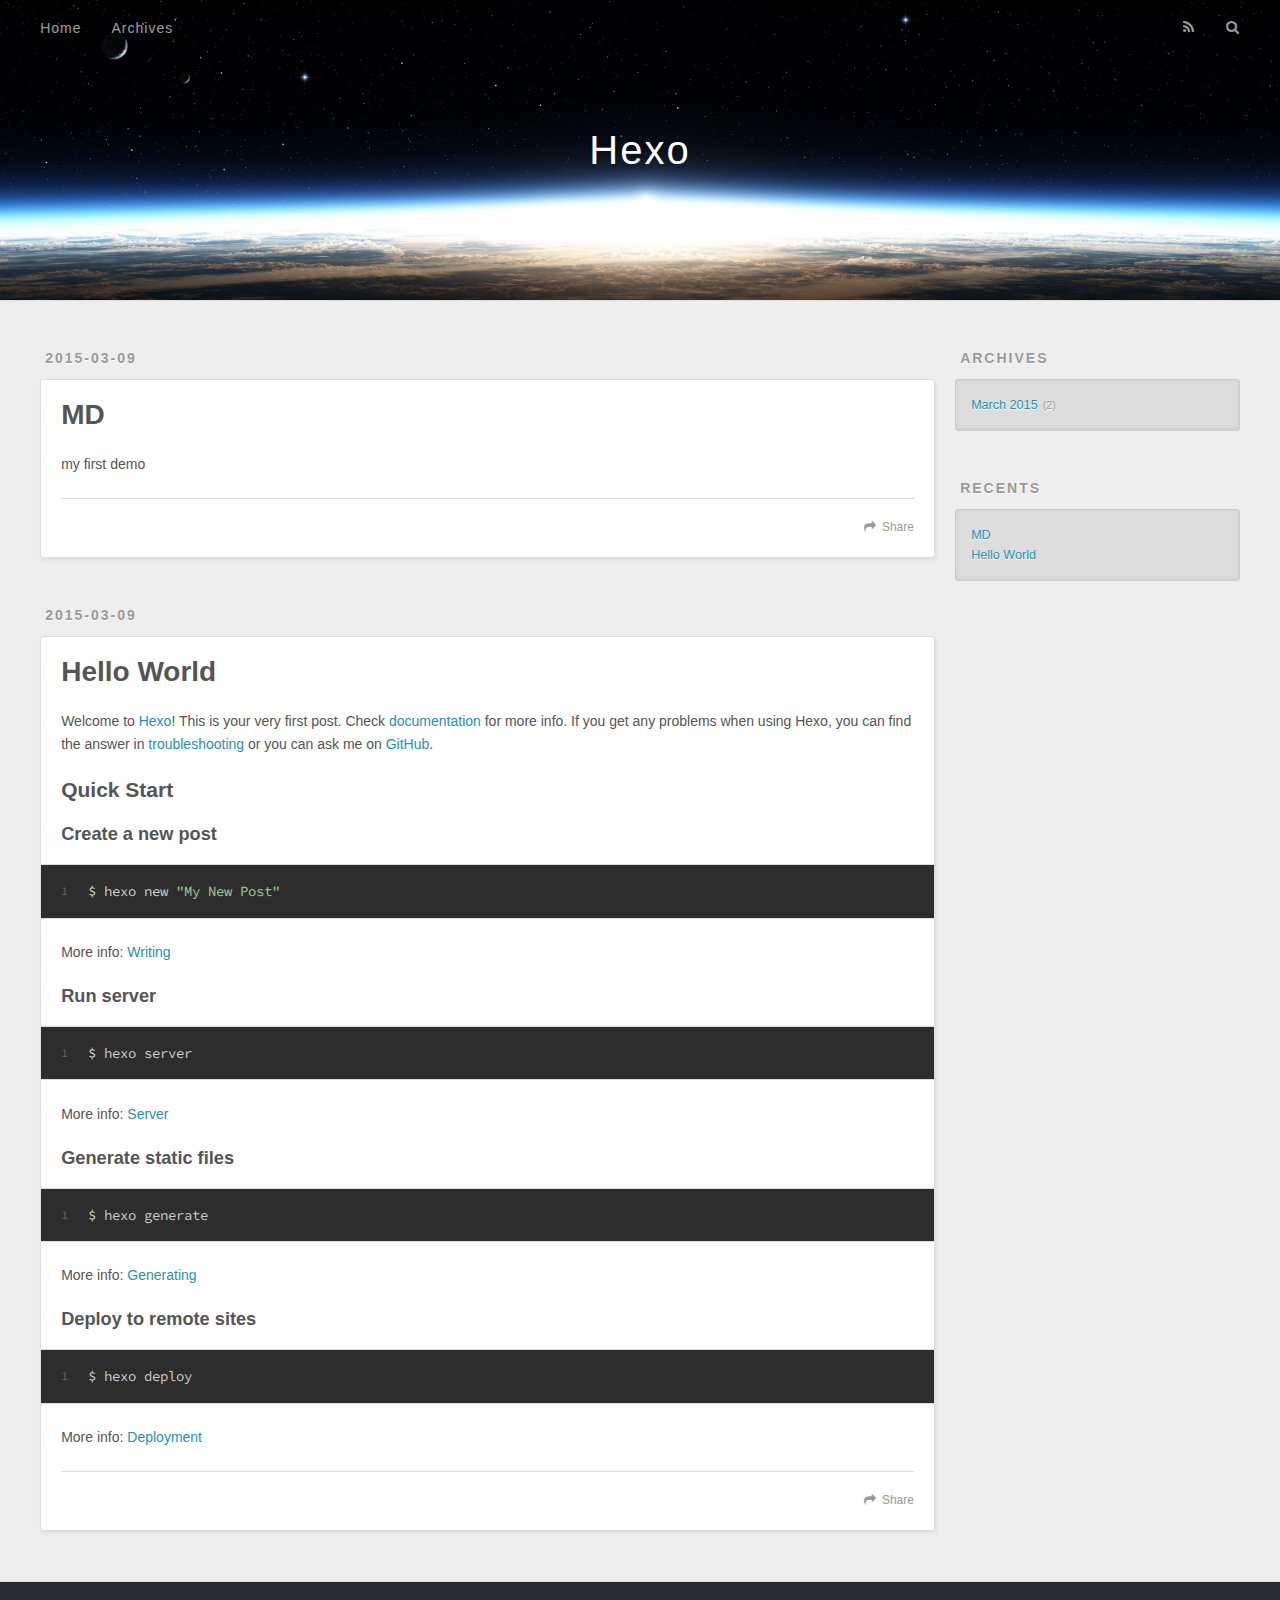
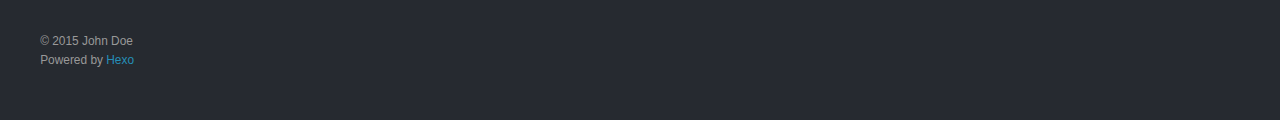
==== index.html @ 8302b71a "Site updated: 2015-03-09 16:18:29" ====
<!DOCTYPE html>
<html>
<head>
  <meta charset="utf-8">
  
  <title>Hexo</title>
  <meta name="viewport" content="width=device-width, initial-scale=1, maximum-scale=1">
  <meta name="description">
<meta property="og:type" content="website">
<meta property="og:title" content="Hexo">
<meta property="og:url" content="http://yoursite.com/index.html">
<meta property="og:site_name" content="Hexo">
<meta property="og:description">
<meta name="twitter:card" content="summary">
<meta name="twitter:title" content="Hexo">
<meta name="twitter:description">
  
    <link rel="alternative" href="/atom.xml" title="Hexo" type="application/atom+xml">
  
  
    <link rel="icon" href="/favicon.png">
  
  <link href="//fonts.googleapis.com/css?family=Source+Code+Pro" rel="stylesheet" type="text/css">
  <link rel="stylesheet" href="/css/style.css" type="text/css">
  

</head>
<body>
  <div id="container">
    <div id="wrap">
      <header id="header">
  <div id="banner"></div>
  <div id="header-outer" class="outer">
    <div id="header-title" class="inner">
      <h1 id="logo-wrap">
        <a href="/" id="logo">Hexo</a>
      </h1>
      
    </div>
    <div id="header-inner" class="inner">
      <nav id="main-nav">
        <a id="main-nav-toggle" class="nav-icon"></a>
        
          <a class="main-nav-link" href="/">Home</a>
        
          <a class="main-nav-link" href="/archives">Archives</a>
        
      </nav>
      <nav id="sub-nav">
        
          <a id="nav-rss-link" class="nav-icon" href="/atom.xml" title="RSS Feed"></a>
        
        <a id="nav-search-btn" class="nav-icon" title="Search"></a>
      </nav>
      <div id="search-form-wrap">
        <form action="//google.com/search" method="get" accept-charset="UTF-8" class="search-form"><input type="search" name="q" results="0" class="search-form-input" placeholder="Search"><button type="submit" class="search-form-submit">&#xF002;</button><input type="hidden" name="q" value="site:http://yoursite.com"></form>
      </div>
    </div>
  </div>
</header>
      <div class="outer">
        <section id="main">
  
    <article id="post-MD" class="article article-type-post" itemscope itemprop="blogPost">
  <div class="article-meta">
    <a href="/2015/03/09/MD/" class="article-date">
  <time datetime="2015-03-09T06:55:29.000Z" itemprop="datePublished">2015-03-09</time>
</a>
    
  </div>
  <div class="article-inner">
    
    
      <header class="article-header">
        
  
    <h1 itemprop="name">
      <a class="article-title" href="/2015/03/09/MD/">MD</a>
    </h1>
  

      </header>
    
    <div class="article-entry" itemprop="articleBody">
      
        <p>my first demo</p>

      
    </div>
    <footer class="article-footer">
      <a data-url="http://yoursite.com/2015/03/09/MD/" data-id="ci71lglmv0000zw0ucjzegnsq" class="article-share-link">Share</a>
      
      
    </footer>
  </div>
  
</article>


  
    <article id="post-hello-world" class="article article-type-post" itemscope itemprop="blogPost">
  <div class="article-meta">
    <a href="/2015/03/09/hello-world/" class="article-date">
  <time datetime="2015-03-09T06:51:52.000Z" itemprop="datePublished">2015-03-09</time>
</a>
    
  </div>
  <div class="article-inner">
    
    
      <header class="article-header">
        
  
    <h1 itemprop="name">
      <a class="article-title" href="/2015/03/09/hello-world/">Hello World</a>
    </h1>
  

      </header>
    
    <div class="article-entry" itemprop="articleBody">
      
        <p>Welcome to <a href="http://hexo.io/" target="_blank" rel="external">Hexo</a>! This is your very first post. Check <a href="http://hexo.io/docs/" target="_blank" rel="external">documentation</a> for more info. If you get any problems when using Hexo, you can find the answer in <a href="http://hexo.io/docs/troubleshooting.html" target="_blank" rel="external">troubleshooting</a> or you can ask me on <a href="https://github.com/hexojs/hexo/issues" target="_blank" rel="external">GitHub</a>.</p>
<h2 id="Quick_Start">Quick Start</h2><h3 id="Create_a_new_post">Create a new post</h3><figure class="highlight bash"><table><tr><td class="gutter"><pre><span class="line">1</span><br></pre></td><td class="code"><pre><span class="line">$ hexo new <span class="string">"My New Post"</span></span><br></pre></td></tr></table></figure>
<p>More info: <a href="http://hexo.io/docs/writing.html" target="_blank" rel="external">Writing</a></p>
<h3 id="Run_server">Run server</h3><figure class="highlight bash"><table><tr><td class="gutter"><pre><span class="line">1</span><br></pre></td><td class="code"><pre><span class="line">$ hexo server</span><br></pre></td></tr></table></figure>
<p>More info: <a href="http://hexo.io/docs/server.html" target="_blank" rel="external">Server</a></p>
<h3 id="Generate_static_files">Generate static files</h3><figure class="highlight bash"><table><tr><td class="gutter"><pre><span class="line">1</span><br></pre></td><td class="code"><pre><span class="line">$ hexo generate</span><br></pre></td></tr></table></figure>
<p>More info: <a href="http://hexo.io/docs/generating.html" target="_blank" rel="external">Generating</a></p>
<h3 id="Deploy_to_remote_sites">Deploy to remote sites</h3><figure class="highlight bash"><table><tr><td class="gutter"><pre><span class="line">1</span><br></pre></td><td class="code"><pre><span class="line">$ hexo deploy</span><br></pre></td></tr></table></figure>
<p>More info: <a href="http://hexo.io/docs/deployment.html" target="_blank" rel="external">Deployment</a></p>

      
    </div>
    <footer class="article-footer">
      <a data-url="http://yoursite.com/2015/03/09/hello-world/" data-id="ci71lgloo0001zw0u5msvu90h" class="article-share-link">Share</a>
      
      
    </footer>
  </div>
  
</article>


  
  
</section>
        
          <aside id="sidebar">
  
    
  
    
  
    
  
    
  <div class="widget-wrap">
    <h3 class="widget-title">Archives</h3>
    <div class="widget">
      <ul class="archive-list"><li class="archive-list-item"><a class="archive-list-link" href="/archives/2015/03/">March 2015</a><span class="archive-list-count">2</span></li></ul>
    </div>
  </div>

  
    
  <div class="widget-wrap">
    <h3 class="widget-title">Recents</h3>
    <div class="widget">
      <ul>
        
          <li>
            <a href="/2015/03/09/MD/">MD</a>
          </li>
        
          <li>
            <a href="/2015/03/09/hello-world/">Hello World</a>
          </li>
        
      </ul>
    </div>
  </div>

  
</aside>
        
      </div>
      <footer id="footer">
  
  <div class="outer">
    <div id="footer-info" class="inner">
      &copy; 2015 John Doe<br>
      Powered by <a href="http://hexo.io/" target="_blank">Hexo</a>
    </div>
  </div>
</footer>
    </div>
    <nav id="mobile-nav">
  
    <a href="/" class="mobile-nav-link">Home</a>
  
    <a href="/archives" class="mobile-nav-link">Archives</a>
  
</nav>
    

<script src="//ajax.googleapis.com/ajax/libs/jquery/2.0.3/jquery.min.js"></script>


  <link rel="stylesheet" href="/fancybox/jquery.fancybox.css" type="text/css">
  <script src="/fancybox/jquery.fancybox.pack.js" type="text/javascript"></script>


<script src="/js/script.js" type="text/javascript"></script>

  </div>
</body>
</html>
---- css/style.css ----
body {
  width: 100%;
}
body:before,
body:after {
  content: "";
  display: table;
}
body:after {
  clear: both;
}
html,
body,
div,
span,
applet,
object,
iframe,
h1,
h2,
h3,
h4,
h5,
h6,
p,
blockquote,
pre,
a,
abbr,
acronym,
address,
big,
cite,
code,
del,
dfn,
em,
img,
ins,
kbd,
q,
s,
samp,
small,
strike,
strong,
sub,
sup,
tt,
var,
dl,
dt,
dd,
ol,
ul,
li,
fieldset,
form,
label,
legend,
table,
caption,
tbody,
tfoot,
thead,
tr,
th,
td {
  margin: 0;
  padding: 0;
  border: 0;
  outline: 0;
  font-weight: inherit;
  font-style: inherit;
  font-family: inherit;
  font-size: 100%;
  vertical-align: baseline;
}
body {
  line-height: 1;
  color: #000;
  background: #fff;
}
ol,
ul {
  list-style: none;
}
table {
  border-collapse: separate;
  border-spacing: 0;
  vertical-align: middle;
}
caption,
th,
td {
  text-align: left;
  font-weight: normal;
  vertical-align: middle;
}
a img {
  border: none;
}
input,
button {
  margin: 0;
  padding: 0;
}
input::-moz-focus-inner,
button::-moz-focus-inner {
  border: 0;
  padding: 0;
}
@font-face {
  font-family: FontAwesome;
  font-style: normal;
  font-weight: normal;
  src: url("fonts/fontawesome-webfont.eot?v=#4.0.3");
  src: url("fonts/fontawesome-webfont.eot?#iefix&v=#4.0.3") format("embedded-opentype"), url("fonts/fontawesome-webfont.woff?v=#4.0.3") format("woff"), url("fonts/fontawesome-webfont.ttf?v=#4.0.3") format("truetype"), url("fonts/fontawesome-webfont.svg#fontawesomeregular?v=#4.0.3") format("svg");
}
html,
body,
#container {
  height: 100%;
}
body {
  background: #eee;
  font: 14px "Helvetica Neue", Helvetica, Arial, sans-serif;
  -webkit-text-size-adjust: 100%;
}
.outer {
  max-width: 1220px;
  margin: 0 auto;
  padding: 0 20px;
}
.outer:before,
.outer:after {
  content: "";
  display: table;
}
.outer:after {
  clear: both;
}
.inner {
  display: inline;
  float: left;
  width: 98.3333333333333%;
  margin: 0 0.8333333333333%;
}
.left,
.alignleft {
  float: left;
}
.right,
.alignright {
  float: right;
}
.clear {
  clear: both;
}
#container {
  position: relative;
}
.mobile-nav-on {
  overflow: hidden;
}
#wrap {
  height: 100%;
  width: 100%;
  position: absolute;
  top: 0;
  left: 0;
  -webkit-transition: 0.2s ease-out;
  -moz-transition: 0.2s ease-out;
  -ms-transition: 0.2s ease-out;
  transition: 0.2s ease-out;
  z-index: 1;
  background: #eee;
}
.mobile-nav-on #wrap {
  left: 280px;
}
@media screen and (min-width: 768px) {
  #main {
    display: inline;
    float: left;
    width: 73.3333333333333%;
    margin: 0 0.8333333333333%;
  }
}
.article-date,
.article-category-link,
.archive-year,
.widget-title {
  text-decoration: none;
  text-transform: uppercase;
  letter-spacing: 2px;
  color: #999;
  margin-bottom: 1em;
  margin-left: 5px;
  line-height: 1em;
  text-shadow: 0 1px #fff;
  font-weight: bold;
}
.article-inner,
.archive-article-inner {
  background: #fff;
  -webkit-box-shadow: 1px 2px 3px #ddd;
  box-shadow: 1px 2px 3px #ddd;
  border: 1px solid #ddd;
  -webkit-border-radius: 3px;
  border-radius: 3px;
}
.article-entry h1,
.widget h1 {
  font-size: 2em;
}
.article-entry h2,
.widget h2 {
  font-size: 1.5em;
}
.article-entry h3,
.widget h3 {
  font-size: 1.3em;
}
.article-entry h4,
.widget h4 {
  font-size: 1.2em;
}
.article-entry h5,
.widget h5 {
  font-size: 1em;
}
.article-entry h6,
.widget h6 {
  font-size: 1em;
  color: #999;
}
.article-entry hr,
.widget hr {
  border: 1px dashed #ddd;
}
.article-entry strong,
.widget strong {
  font-weight: bold;
}
.article-entry em,
.widget em,
.article-entry cite,
.widget cite {
  font-style: italic;
}
.article-entry sup,
.widget sup,
.article-entry sub,
.widget sub {
  font-size: 0.75em;
  line-height: 0;
  position: relative;
  vertical-align: baseline;
}
.article-entry sup,
.widget sup {
  top: -0.5em;
}
.article-entry sub,
.widget sub {
  bottom: -0.2em;
}
.article-entry small,
.widget small {
  font-size: 0.85em;
}
.article-entry acronym,
.widget acronym,
.article-entry abbr,
.widget abbr {
  border-bottom: 1px dotted;
}
.article-entry ul,
.widget ul,
.article-entry ol,
.widget ol,
.article-entry dl,
.widget dl {
  margin: 0 20px;
  line-height: 1.6em;
}
.article-entry ul ul,
.widget ul ul,
.article-entry ol ul,
.widget ol ul,
.article-entry ul ol,
.widget ul ol,
.article-entry ol ol,
.widget ol ol {
  margin-top: 0;
  margin-bottom: 0;
}
.article-entry ul,
.widget ul {
  list-style: disc;
}
.article-entry ol,
.widget ol {
  list-style: decimal;
}
.article-entry dt,
.widget dt {
  font-weight: bold;
}
#header {
  height: 300px;
  position: relative;
  border-bottom: 1px solid #ddd;
}
#header:before,
#header:after {
  content: "";
  position: absolute;
  left: 0;
  right: 0;
  height: 40px;
}
#header:before {
  top: 0;
  background: -webkit-linear-gradient(rgba(0,0,0,0.2), transparent);
  background: -moz-linear-gradient(rgba(0,0,0,0.2), transparent);
  background: -ms-linear-gradient(rgba(0,0,0,0.2), transparent);
  background: linear-gradient(rgba(0,0,0,0.2), transparent);
}
#header:after {
  bottom: 0;
  background: -webkit-linear-gradient(transparent, rgba(0,0,0,0.2));
  background: -moz-linear-gradient(transparent, rgba(0,0,0,0.2));
  background: -ms-linear-gradient(transparent, rgba(0,0,0,0.2));
  background: linear-gradient(transparent, rgba(0,0,0,0.2));
}
#header-outer {
  height: 100%;
  position: relative;
}
#header-inner {
  position: relative;
  overflow: hidden;
}
#banner {
  position: absolute;
  top: 0;
  left: 0;
  width: 100%;
  height: 100%;
  background: url("images/banner.jpg") center #000;
  -webkit-background-size: cover;
  -moz-background-size: cover;
  background-size: cover;
  z-index: -1;
}
#header-title {
  text-align: center;
  height: 40px;
  position: absolute;
  top: 50%;
  left: 0;
  margin-top: -20px;
}
#logo,
#subtitle {
  text-decoration: none;
  color: #fff;
  font-weight: 300;
  text-shadow: 0 1px 4px rgba(0,0,0,0.3);
}
#logo {
  font-size: 40px;
  line-height: 40px;
  letter-spacing: 2px;
}
#subtitle {
  font-size: 16px;
  line-height: 16px;
  letter-spacing: 1px;
}
#subtitle-wrap {
  margin-top: 16px;
}
#main-nav {
  float: left;
  margin-left: -15px;
}
.nav-icon,
.main-nav-link {
  float: left;
  color: #fff;
  opacity: 0.6;
  text-decoration: none;
  text-shadow: 0 1px rgba(0,0,0,0.2);
  -webkit-transition: opacity 0.2s;
  -moz-transition: opacity 0.2s;
  -ms-transition: opacity 0.2s;
  transition: opacity 0.2s;
  display: block;
  padding: 20px 15px;
}
.nav-icon:hover,
.main-nav-link:hover {
  opacity: 1;
}
.nav-icon {
  font-family: FontAwesome;
  text-align: center;
  font-size: 14px;
  width: 14px;
  height: 14px;
  padding: 20px 15px;
  position: relative;
  cursor: pointer;
}
.main-nav-link {
  font-weight: 300;
  letter-spacing: 1px;
}
@media screen and (max-width: 479px) {
  .main-nav-link {
    display: none;
  }
}
#main-nav-toggle {
  display: none;
}
#main-nav-toggle:before {
  content: "\f0c9";
}
@media screen and (max-width: 479px) {
  #main-nav-toggle {
    display: block;
  }
}
#sub-nav {
  float: right;
  margin-right: -15px;
}
#nav-rss-link:before {
  content: "\f09e";
}
#nav-search-btn:before {
  content: "\f002";
}
#search-form-wrap {
  position: absolute;
  top: 15px;
  width: 150px;
  height: 30px;
  right: -150px;
  opacity: 0;
  -webkit-transition: 0.2s ease-out;
  -moz-transition: 0.2s ease-out;
  -ms-transition: 0.2s ease-out;
  transition: 0.2s ease-out;
}
#search-form-wrap.on {
  opacity: 1;
  right: 0;
}
@media screen and (max-width: 479px) {
  #search-form-wrap {
    width: 100%;
    right: -100%;
  }
}
.search-form {
  position: absolute;
  top: 0;
  left: 0;
  right: 0;
  background: #fff;
  padding: 5px 15px;
  -webkit-border-radius: 15px;
  border-radius: 15px;
  -webkit-box-shadow: 0 0 10px rgba(0,0,0,0.3);
  box-shadow: 0 0 10px rgba(0,0,0,0.3);
}
.search-form-input {
  border: none;
  background: none;
  color: #555;
  width: 100%;
  font: 13px "Helvetica Neue", Helvetica, Arial, sans-serif;
  outline: none;
}
.search-form-input::-webkit-search-results-decoration,
.search-form-input::-webkit-search-cancel-button {
  -webkit-appearance: none;
}
.search-form-submit {
  position: absolute;
  top: 50%;
  right: 10px;
  margin-top: -7px;
  font: 13px FontAwesome;
  border: none;
  background: none;
  color: #bbb;
  cursor: pointer;
}
.search-form-submit:hover,
.search-form-submit:focus {
  color: #777;
}
.article {
  margin: 50px 0;
}
.article-inner {
  overflow: hidden;
}
.article-meta:before,
.article-meta:after {
  content: "";
  display: table;
}
.article-meta:after {
  clear: both;
}
.article-date {
  float: left;
}
.article-category {
  float: left;
  line-height: 1em;
  color: #ccc;
  text-shadow: 0 1px #fff;
  margin-left: 8px;
}
.article-category:before {
  content: "\2022";
}
.article-category-link {
  margin: 0 12px 1em;
}
.article-header {
  padding: 20px 20px 0;
}
.article-title {
  text-decoration: none;
  font-size: 2em;
  font-weight: bold;
  color: #555;
  line-height: 1.1em;
  -webkit-transition: color 0.2s;
  -moz-transition: color 0.2s;
  -ms-transition: color 0.2s;
  transition: color 0.2s;
}
a.article-title:hover {
  color: #258fb8;
}
.article-entry {
  color: #555;
  padding: 0 20px;
}
.article-entry:before,
.article-entry:after {
  content: "";
  display: table;
}
.article-entry:after {
  clear: both;
}
.article-entry p,
.article-entry table {
  line-height: 1.6em;
  margin: 1.6em 0;
}
.article-entry h1,
.article-entry h2,
.article-entry h3,
.article-entry h4,
.article-entry h5,
.article-entry h6 {
  font-weight: bold;
}
.article-entry h1,
.article-entry h2,
.article-entry h3,
.article-entry h4,
.article-entry h5,
.article-entry h6 {
  line-height: 1.1em;
  margin: 1.1em 0;
}
.article-entry a {
  color: #258fb8;
  text-decoration: none;
}
.article-entry a:hover {
  text-decoration: underline;
}
.article-entry ul,
.article-entry ol,
.article-entry dl {
  margin-top: 1.6em;
  margin-bottom: 1.6em;
}
.article-entry img,
.article-entry video {
  max-width: 100%;
  height: auto;
  display: block;
  margin: auto;
}
.article-entry iframe {
  border: none;
}
.article-entry table {
  width: 100%;
  border-collapse: collapse;
  border-spacing: 0;
}
.article-entry th {
  font-weight: bold;
  border-bottom: 3px solid #ddd;
  padding-bottom: 0.5em;
}
.article-entry td {
  border-bottom: 1px solid #ddd;
  padding: 10px 0;
}
.article-entry blockquote {
  font-family: Georgia, "Times New Roman", serif;
  font-size: 1.4em;
  margin: 1.6em 20px;
  text-align: center;
}
.article-entry blockquote footer {
  font-size: 14px;
  margin: 1.6em 0;
  font-family: "Helvetica Neue", Helvetica, Arial, sans-serif;
}
.article-entry blockquote footer cite:before {
  content: "—";
  padding: 0 0.5em;
}
.article-entry .pullquote {
  text-align: left;
  width: 45%;
  margin: 0;
}
.article-entry .pullquote.left {
  margin-left: 0.5em;
  margin-right: 1em;
}
.article-entry .pullquote.right {
  margin-right: 0.5em;
  margin-left: 1em;
}
.article-entry .caption {
  color: #999;
  display: block;
  font-size: 0.9em;
  margin-top: 0.5em;
  position: relative;
  text-align: center;
}
.article-entry .video-container {
  position: relative;
  padding-top: 56.25%;
  height: 0;
  overflow: hidden;
}
.article-entry .video-container iframe,
.article-entry .video-container object,
.article-entry .video-container embed {
  position: absolute;
  top: 0;
  left: 0;
  width: 100%;
  height: 100%;
  margin-top: 0;
}
.article-more-link a {
  display: inline-block;
  line-height: 1em;
  padding: 6px 15px;
  -webkit-border-radius: 15px;
  border-radius: 15px;
  background: #eee;
  color: #999;
  text-shadow: 0 1px #fff;
  text-decoration: none;
}
.article-more-link a:hover {
  background: #258fb8;
  color: #fff;
  text-decoration: none;
  text-shadow: 0 1px #1e7293;
}
.article-footer {
  font-size: 0.85em;
  line-height: 1.6em;
  border-top: 1px solid #ddd;
  padding-top: 1.6em;
  margin: 0 20px 20px;
}
.article-footer:before,
.article-footer:after {
  content: "";
  display: table;
}
.article-footer:after {
  clear: both;
}
.article-footer a {
  color: #999;
  text-decoration: none;
}
.article-footer a:hover {
  color: #555;
}
.article-tag-list-item {
  float: left;
  margin-right: 10px;
}
.article-tag-list-link:before {
  content: "#";
}
.article-comment-link {
  float: right;
}
.article-comment-link:before {
  content: "\f075";
  font-family: FontAwesome;
  padding-right: 8px;
}
.article-share-link {
  cursor: pointer;
  float: right;
  margin-left: 20px;
}
.article-share-link:before {
  content: "\f064";
  font-family: FontAwesome;
  padding-right: 6px;
}
#article-nav {
  position: relative;
}
#article-nav:before,
#article-nav:after {
  content: "";
  display: table;
}
#article-nav:after {
  clear: both;
}
@media screen and (min-width: 768px) {
  #article-nav {
    margin: 50px 0;
  }
  #article-nav:before {
    width: 8px;
    height: 8px;
    position: absolute;
    top: 50%;
    left: 50%;
    margin-top: -4px;
    margin-left: -4px;
    content: "";
    -webkit-border-radius: 50%;
    border-radius: 50%;
    background: #ddd;
    -webkit-box-shadow: 0 1px 2px #fff;
    box-shadow: 0 1px 2px #fff;
  }
}
.article-nav-link-wrap {
  text-decoration: none;
  text-shadow: 0 1px #fff;
  color: #999;
  -webkit-box-sizing: border-box;
  -moz-box-sizing: border-box;
  box-sizing: border-box;
  margin-top: 50px;
  text-align: center;
  display: block;
}
.article-nav-link-wrap:hover {
  color: #555;
}
@media screen and (min-width: 768px) {
  .article-nav-link-wrap {
    width: 50%;
    margin-top: 0;
  }
}
@media screen and (min-width: 768px) {
  #article-nav-newer {
    float: left;
    text-align: right;
    padding-right: 20px;
  }
}
@media screen and (min-width: 768px) {
  #article-nav-older {
    float: right;
    text-align: left;
    padding-left: 20px;
  }
}
.article-nav-caption {
  text-transform: uppercase;
  letter-spacing: 2px;
  color: #ddd;
  line-height: 1em;
  font-weight: bold;
}
#article-nav-newer .article-nav-caption {
  margin-right: -2px;
}
.article-nav-title {
  font-size: 0.85em;
  line-height: 1.6em;
  margin-top: 0.5em;
}
.article-share-box {
  position: absolute;
  display: none;
  background: #fff;
  -webkit-box-shadow: 1px 2px 10px rgba(0,0,0,0.2);
  box-shadow: 1px 2px 10px rgba(0,0,0,0.2);
  -webkit-border-radius: 3px;
  border-radius: 3px;
  margin-left: -145px;
  overflow: hidden;
  z-index: 1;
}
.article-share-box.on {
  display: block;
}
.article-share-input {
  width: 100%;
  background: none;
  -webkit-box-sizing: border-box;
  -moz-box-sizing: border-box;
  box-sizing: border-box;
  font: 14px "Helvetica Neue", Helvetica, Arial, sans-serif;
  padding: 0 15px;
  color: #555;
  outline: none;
  border: 1px solid #ddd;
  -webkit-border-radius: 3px 3px 0 0;
  border-radius: 3px 3px 0 0;
  height: 36px;
  line-height: 36px;
}
.article-share-links {
  background: #eee;
}
.article-share-links:before,
.article-share-links:after {
  content: "";
  display: table;
}
.article-share-links:after {
  clear: both;
}
.article-share-twitter,
.article-share-facebook,
.article-share-pinterest,
.article-share-google {
  width: 50px;
  height: 36px;
  display: block;
  float: left;
  position: relative;
  color: #999;
  text-shadow: 0 1px #fff;
}
.article-share-twitter:before,
.article-share-facebook:before,
.article-share-pinterest:before,
.article-share-google:before {
  font-size: 20px;
  font-family: FontAwesome;
  width: 20px;
  height: 20px;
  position: absolute;
  top: 50%;
  left: 50%;
  margin-top: -10px;
  margin-left: -10px;
  text-align: center;
}
.article-share-twitter:hover,
.article-share-facebook:hover,
.article-share-pinterest:hover,
.article-share-google:hover {
  color: #fff;
}
.article-share-twitter:before {
  content: "\f099";
}
.article-share-twitter:hover {
  background: #00aced;
  text-shadow: 0 1px #008abe;
}
.article-share-facebook:before {
  content: "\f09a";
}
.article-share-facebook:hover {
  background: #3b5998;
  text-shadow: 0 1px #2f477a;
}
.article-share-pinterest:before {
  content: "\f0d2";
}
.article-share-pinterest:hover {
  background: #cb2027;
  text-shadow: 0 1px #a21a1f;
}
.article-share-google:before {
  content: "\f0d5";
}
.article-share-google:hover {
  background: #dd4b39;
  text-shadow: 0 1px #be3221;
}
.article-gallery {
  background: #000;
  position: relative;
}
.article-gallery-photos {
  position: relative;
  overflow: hidden;
}
.article-gallery-img {
  display: none;
  max-width: 100%;
}
.article-gallery-img:first-child {
  display: block;
}
.article-gallery-img.loaded {
  position: absolute;
  display: block;
}
.article-gallery-img img {
  display: block;
  max-width: 100%;
  margin: 0 auto;
}
#comments {
  background: #fff;
  -webkit-box-shadow: 1px 2px 3px #ddd;
  box-shadow: 1px 2px 3px #ddd;
  padding: 20px;
  border: 1px solid #ddd;
  -webkit-border-radius: 3px;
  border-radius: 3px;
  margin: 50px 0;
}
#comments a {
  color: #258fb8;
}
.archives-wrap {
  margin: 50px 0;
}
.archives:before,
.archives:after {
  content: "";
  display: table;
}
.archives:after {
  clear: both;
}
.archive-year-wrap {
  margin-bottom: 1em;
}
.archives {
  -webkit-column-gap: 10px;
  -moz-column-gap: 10px;
  column-gap: 10px;
}
@media screen and (min-width: 480px) and (max-width: 767px) {
  .archives {
    -webkit-column-count: 2;
    -moz-column-count: 2;
    column-count: 2;
  }
}
@media screen and (min-width: 768px) {
  .archives {
    -webkit-column-count: 3;
    -moz-column-count: 3;
    column-count: 3;
  }
}
.archive-article {
  -webkit-column-break-inside: avoid;
  page-break-inside: avoid;
  overflow: hidden;
  break-inside: avoid-column;
}
.archive-article-inner {
  padding: 10px;
  margin-bottom: 15px;
}
.archive-article-title {
  text-decoration: none;
  font-weight: bold;
  color: #555;
  -webkit-transition: color 0.2s;
  -moz-transition: color 0.2s;
  -ms-transition: color 0.2s;
  transition: color 0.2s;
  line-height: 1.6em;
}
.archive-article-title:hover {
  color: #258fb8;
}
.archive-article-footer {
  margin-top: 1em;
}
.archive-article-date {
  color: #999;
  text-decoration: none;
  font-size: 0.85em;
  line-height: 1em;
  margin-bottom: 0.5em;
  display: block;
}
#page-nav {
  margin: 50px auto;
  background: #fff;
  -webkit-box-shadow: 1px 2px 3px #ddd;
  box-shadow: 1px 2px 3px #ddd;
  border: 1px solid #ddd;
  -webkit-border-radius: 3px;
  border-radius: 3px;
  text-align: center;
  color: #999;
  overflow: hidden;
}
#page-nav:before,
#page-nav:after {
  content: "";
  display: table;
}
#page-nav:after {
  clear: both;
}
#page-nav a,
#page-nav span {
  padding: 10px 20px;
  line-height: 1;
  height: 2ex;
}
#page-nav a {
  color: #999;
  text-decoration: none;
}
#page-nav a:hover {
  background: #999;
  color: #fff;
}
#page-nav .prev {
  float: left;
}
#page-nav .next {
  float: right;
}
#page-nav .page-number {
  display: inline-block;
}
@media screen and (max-width: 479px) {
  #page-nav .page-number {
    display: none;
  }
}
#page-nav .current {
  color: #555;
  font-weight: bold;
}
#page-nav .space {
  color: #ddd;
}
#footer {
  background: #262a30;
  padding: 50px 0;
  border-top: 1px solid #ddd;
  color: #999;
}
#footer a {
  color: #258fb8;
  text-decoration: none;
}
#footer a:hover {
  text-decoration: underline;
}
#footer-info {
  line-height: 1.6em;
  font-size: 0.85em;
}
.article-entry pre,
.article-entry .highlight {
  background: #2d2d2d;
  margin: 0 -20px;
  padding: 15px 20px;
  border-style: solid;
  border-color: #ddd;
  border-width: 1px 0;
  overflow: auto;
  color: #ccc;
  line-height: 22.400000000000002px;
}
.article-entry .highlight .gutter pre,
.article-entry .gist .gist-file .gist-data .line-numbers {
  color: #666;
  font-size: 0.85em;
}
.article-entry pre,
.article-entry code {
  font-family: "Source Code Pro", Consolas, Monaco, Menlo, Consolas, monospace;
}
.article-entry code {
  background: #eee;
  text-shadow: 0 1px #fff;
  padding: 0 0.3em;
}
.article-entry pre code {
  background: none;
  text-shadow: none;
  padding: 0;
}
.article-entry .highlight pre {
  border: none;
  margin: 0;
  padding: 0;
}
.article-entry .highlight table {
  margin: 0;
  width: auto;
}
.article-entry .highlight td {
  border: none;
  padding: 0;
}
.article-entry .highlight figcaption {
  font-size: 0.85em;
  color: #999;
  line-height: 1em;
  margin-bottom: 1em;
}
.article-entry .highlight figcaption:before,
.article-entry .highlight figcaption:after {
  content: "";
  display: table;
}
.article-entry .highlight figcaption:after {
  clear: both;
}
.article-entry .highlight figcaption a {
  float: right;
}
.article-entry .highlight .gutter pre {
  text-align: right;
  padding-right: 20px;
}
.article-entry .highlight .line {
  height: 22.400000000000002px;
}
.article-entry .gist {
  margin: 0 -20px;
  border-style: solid;
  border-color: #ddd;
  border-width: 1px 0;
  background: #2d2d2d;
  padding: 15px 20px 15px 0;
}
.article-entry .gist .gist-file {
  border: none;
  font-family: "Source Code Pro", Consolas, Monaco, Menlo, Consolas, monospace;
  margin: 0;
}
.article-entry .gist .gist-file .gist-data {
  background: none;
  border: none;
}
.article-entry .gist .gist-file .gist-data .line-numbers {
  background: none;
  border: none;
  padding: 0 20px 0 0;
}
.article-entry .gist .gist-file .gist-data .line-data {
  padding: 0 !important;
}
.article-entry .gist .gist-file .highlight {
  margin: 0;
  padding: 0;
  border: none;
}
.article-entry .gist .gist-file .gist-meta {
  background: #2d2d2d;
  color: #999;
  font: 0.85em "Helvetica Neue", Helvetica, Arial, sans-serif;
  text-shadow: 0 0;
  padding: 0;
  margin-top: 1em;
  margin-left: 20px;
}
.article-entry .gist .gist-file .gist-meta a {
  color: #258fb8;
  font-weight: normal;
}
.article-entry .gist .gist-file .gist-meta a:hover {
  text-decoration: underline;
}
pre .comment,
pre .title {
  color: #999;
}
pre .variable,
pre .attribute,
pre .tag,
pre .regexp,
pre .ruby .constant,
pre .xml .tag .title,
pre .xml .pi,
pre .xml .doctype,
pre .html .doctype,
pre .css .id,
pre .css .class,
pre .css .pseudo {
  color: #f2777a;
}
pre .number,
pre .preprocessor,
pre .built_in,
pre .literal,
pre .params,
pre .constant {
  color: #f99157;
}
pre .class,
pre .ruby .class .title,
pre .css .rules .attribute {
  color: #9c9;
}
pre .string,
pre .value,
pre .inheritance,
pre .header,
pre .ruby .symbol,
pre .xml .cdata {
  color: #9c9;
}
pre .css .hexcolor {
  color: #6cc;
}
pre .function,
pre .python .decorator,
pre .python .title,
pre .ruby .function .title,
pre .ruby .title .keyword,
pre .perl .sub,
pre .javascript .title,
pre .coffeescript .title {
  color: #69c;
}
pre .keyword,
pre .javascript .function {
  color: #c9c;
}
@media screen and (max-width: 479px) {
  #mobile-nav {
    position: absolute;
    top: 0;
    left: 0;
    width: 280px;
    height: 100%;
    background: #191919;
    border-right: 1px solid #fff;
  }
}
@media screen and (max-width: 479px) {
  .mobile-nav-link {
    display: block;
    color: #999;
    text-decoration: none;
    padding: 15px 20px;
    font-weight: bold;
  }
  .mobile-nav-link:hover {
    color: #fff;
  }
}
@media screen and (min-width: 768px) {
  #sidebar {
    display: inline;
    float: left;
    width: 23.3333333333333%;
    margin: 0 0.8333333333333%;
  }
}
.widget-wrap {
  margin: 50px 0;
}
.widget {
  color: #777;
  text-shadow: 0 1px #fff;
  background: #ddd;
  -webkit-box-shadow: 0 -1px 4px #ccc inset;
  box-shadow: 0 -1px 4px #ccc inset;
  border: 1px solid #ccc;
  padding: 15px;
  -webkit-border-radius: 3px;
  border-radius: 3px;
}
.widget a {
  color: #258fb8;
  text-decoration: none;
}
.widget a:hover {
  text-decoration: underline;
}
.widget ul ul,
.widget ol ul,
.widget dl ul,
.widget ul ol,
.widget ol ol,
.widget dl ol,
.widget ul dl,
.widget ol dl,
.widget dl dl {
  margin-left: 15px;
  list-style: disc;
}
.widget {
  line-height: 1.6em;
  word-wrap: break-word;
  font-size: 0.9em;
}
.widget ul,
.widget ol {
  list-style: none;
  margin: 0;
}
.widget ul ul,
.widget ol ul,
.widget ul ol,
.widget ol ol {
  margin: 0 20px;
}
.widget ul ul,
.widget ol ul {
  list-style: disc;
}
.widget ul ol,
.widget ol ol {
  list-style: decimal;
}
.category-list-count,
.tag-list-count,
.archive-list-count {
  padding-left: 5px;
  color: #999;
  font-size: 0.85em;
}
.category-list-count:before,
.tag-list-count:before,
.archive-list-count:before {
  content: "(";
}
.category-list-count:after,
.tag-list-count:after,
.archive-list-count:after {
  content: ")";
}
.tagcloud a {
  margin-right: 5px;
}
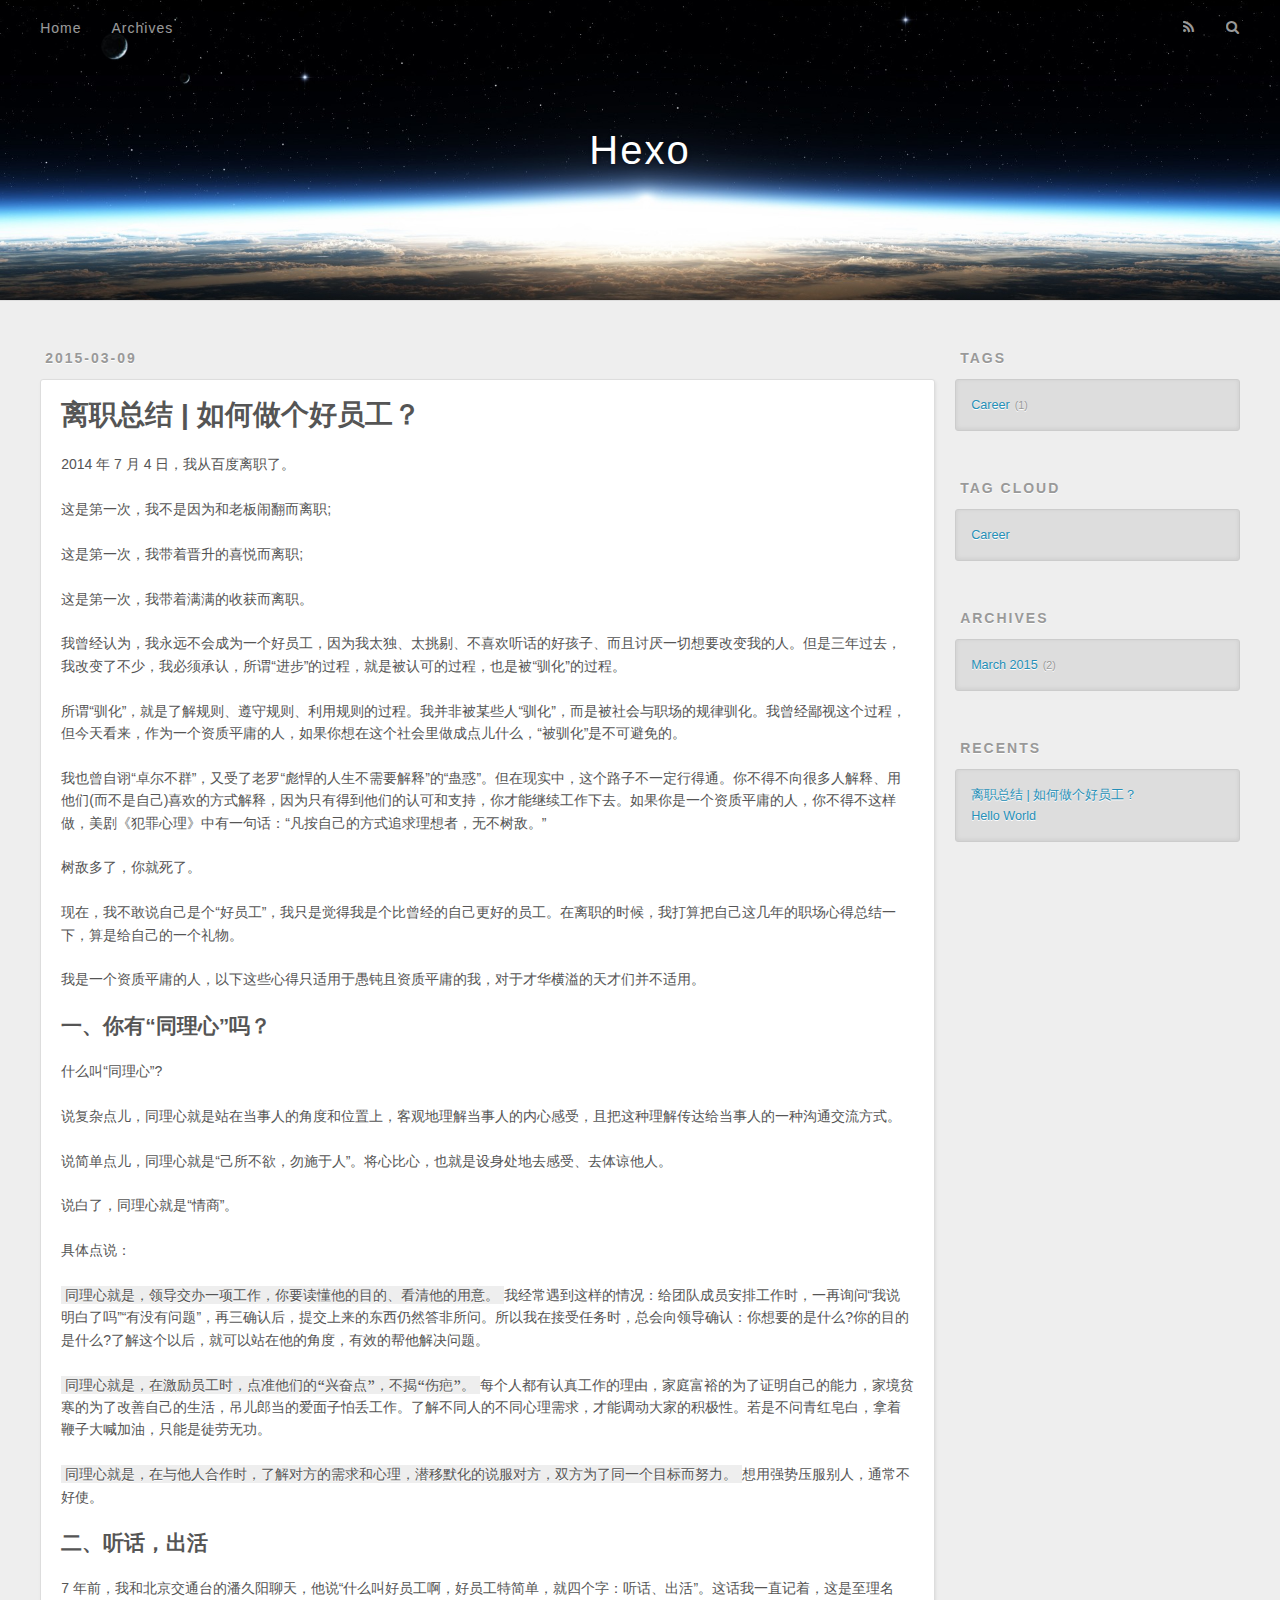
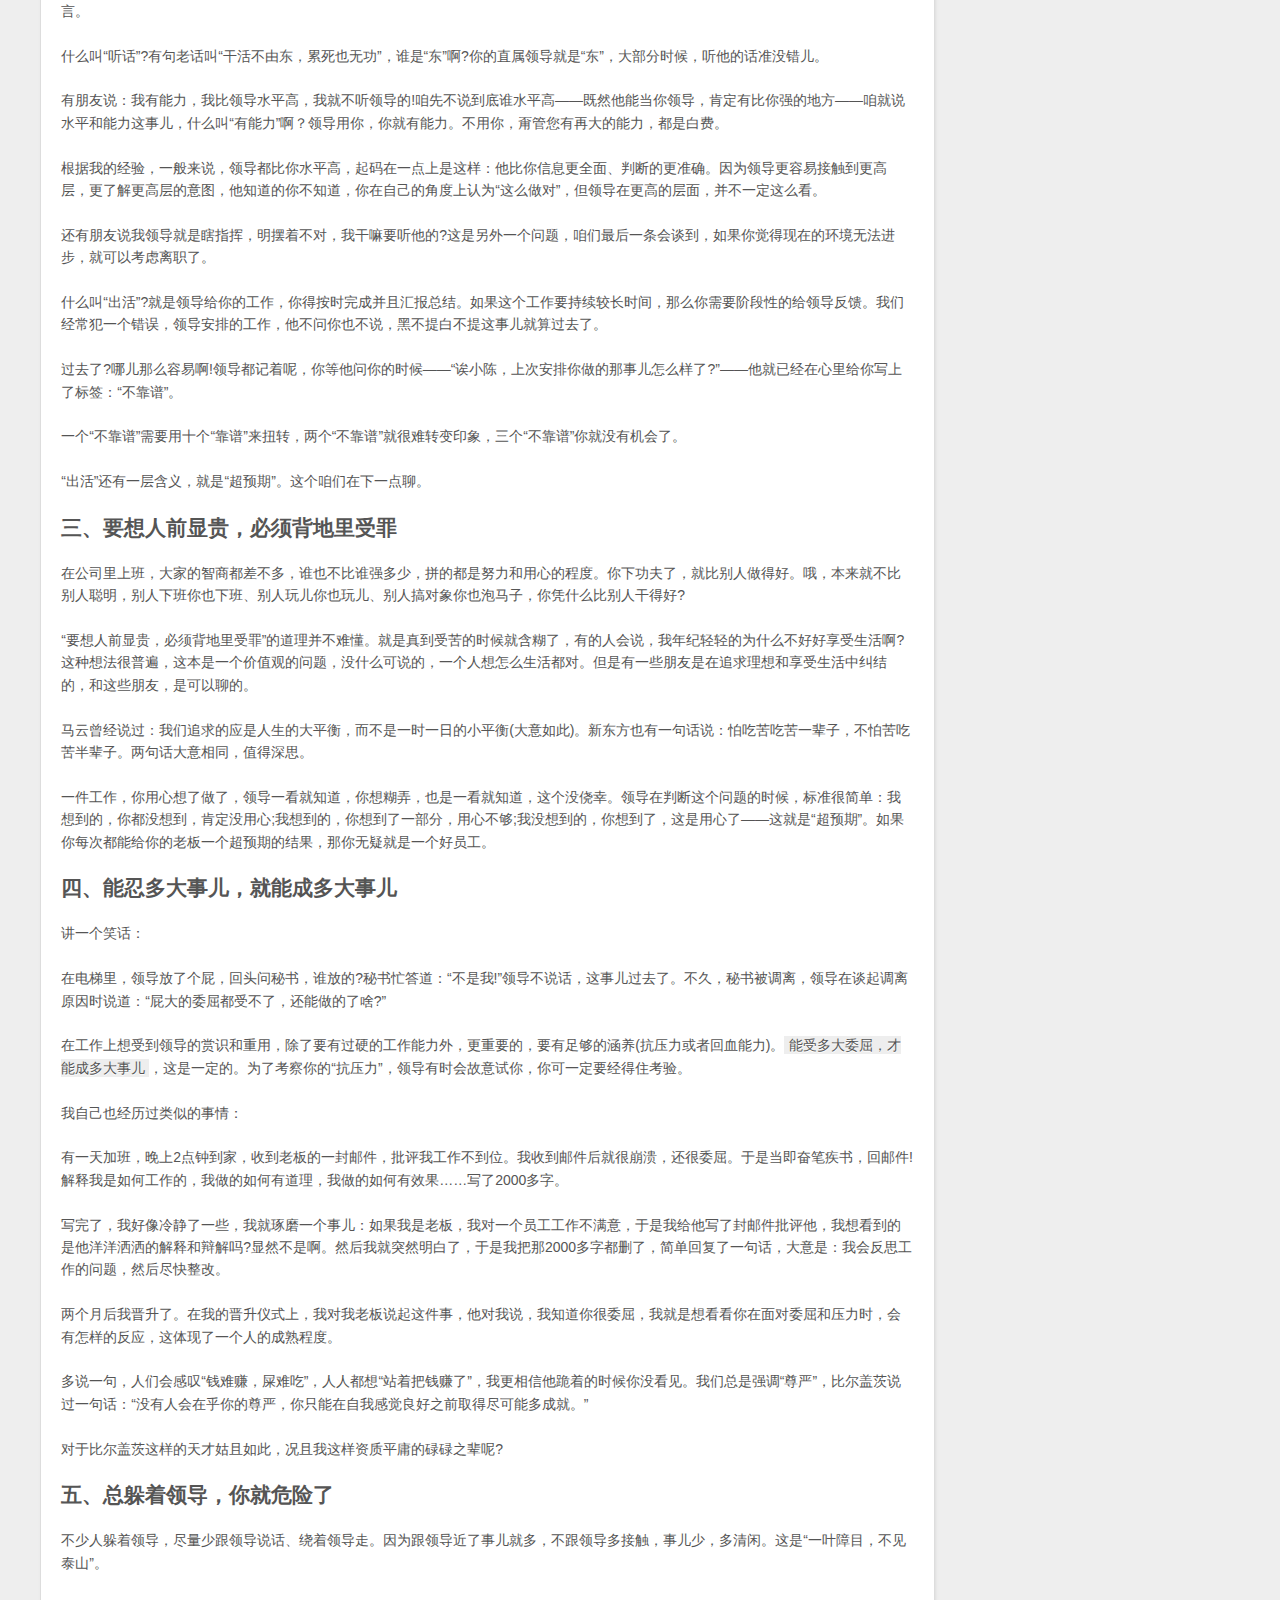
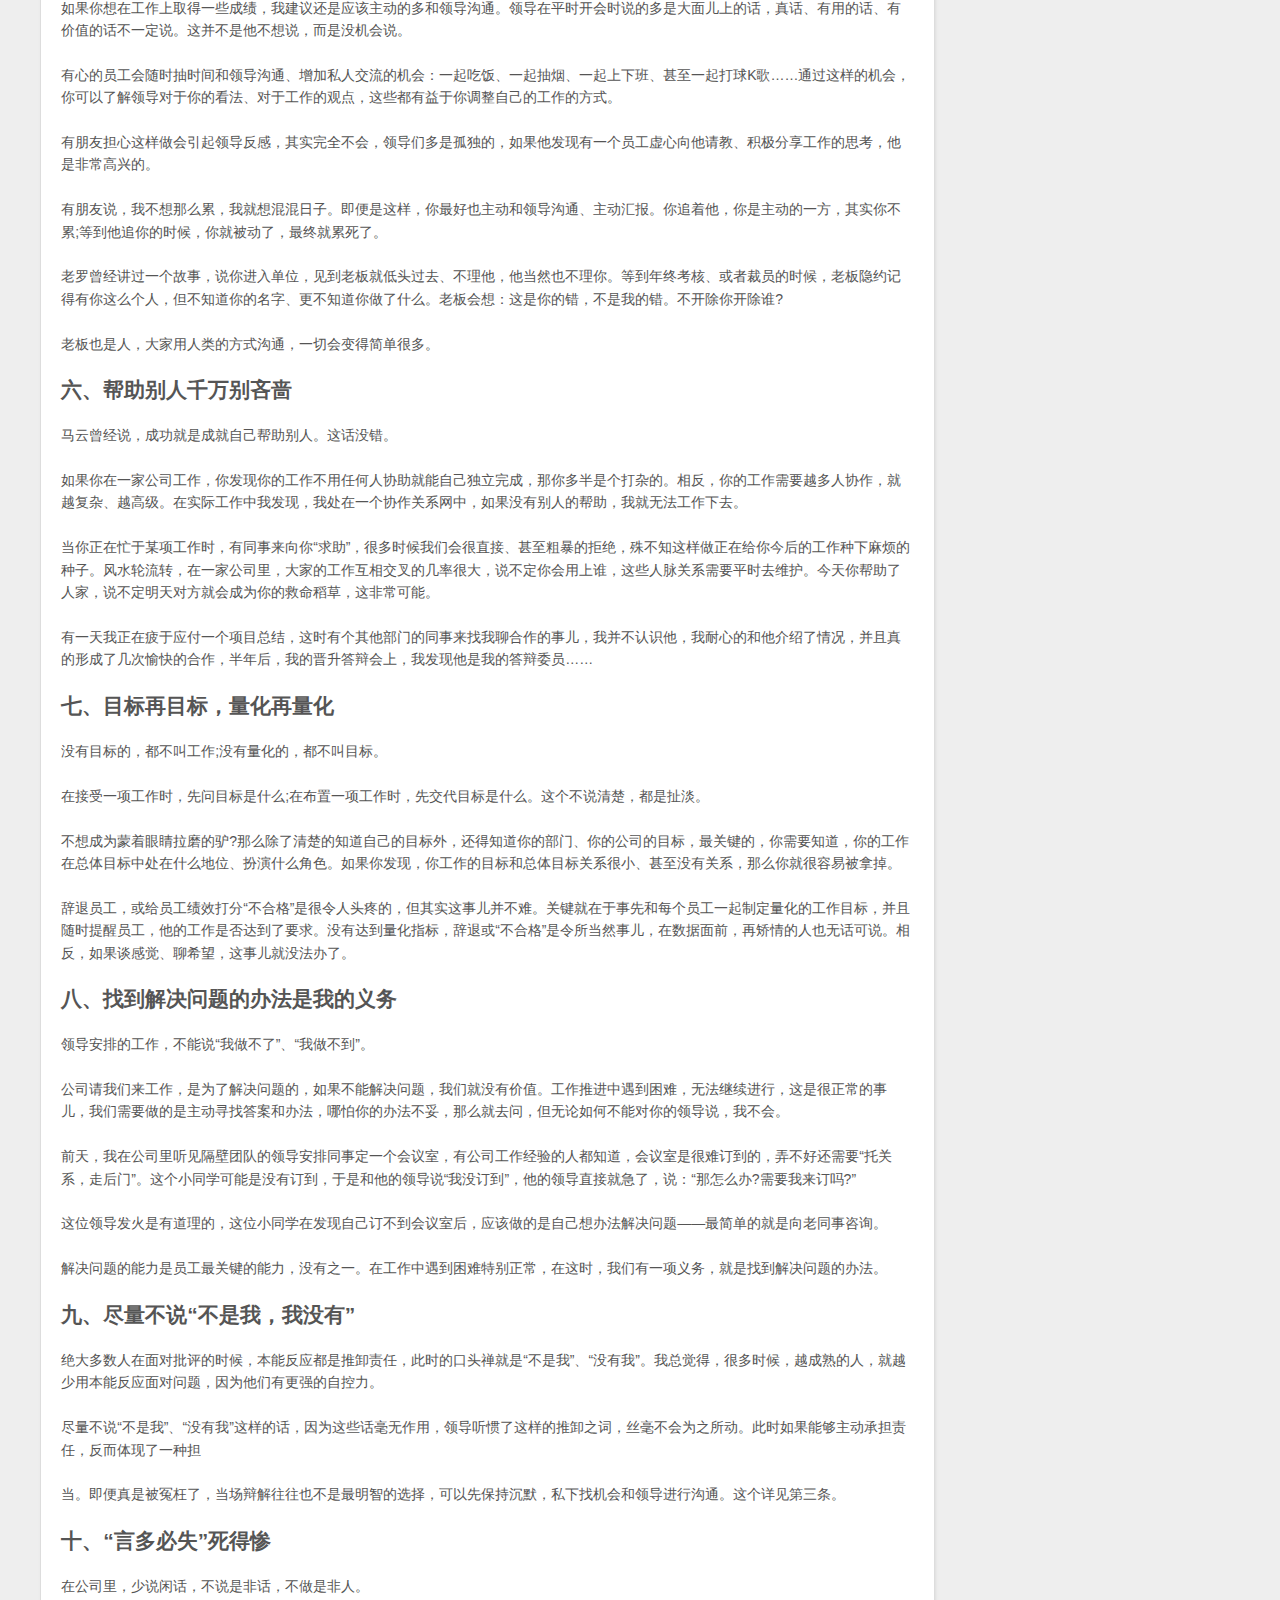
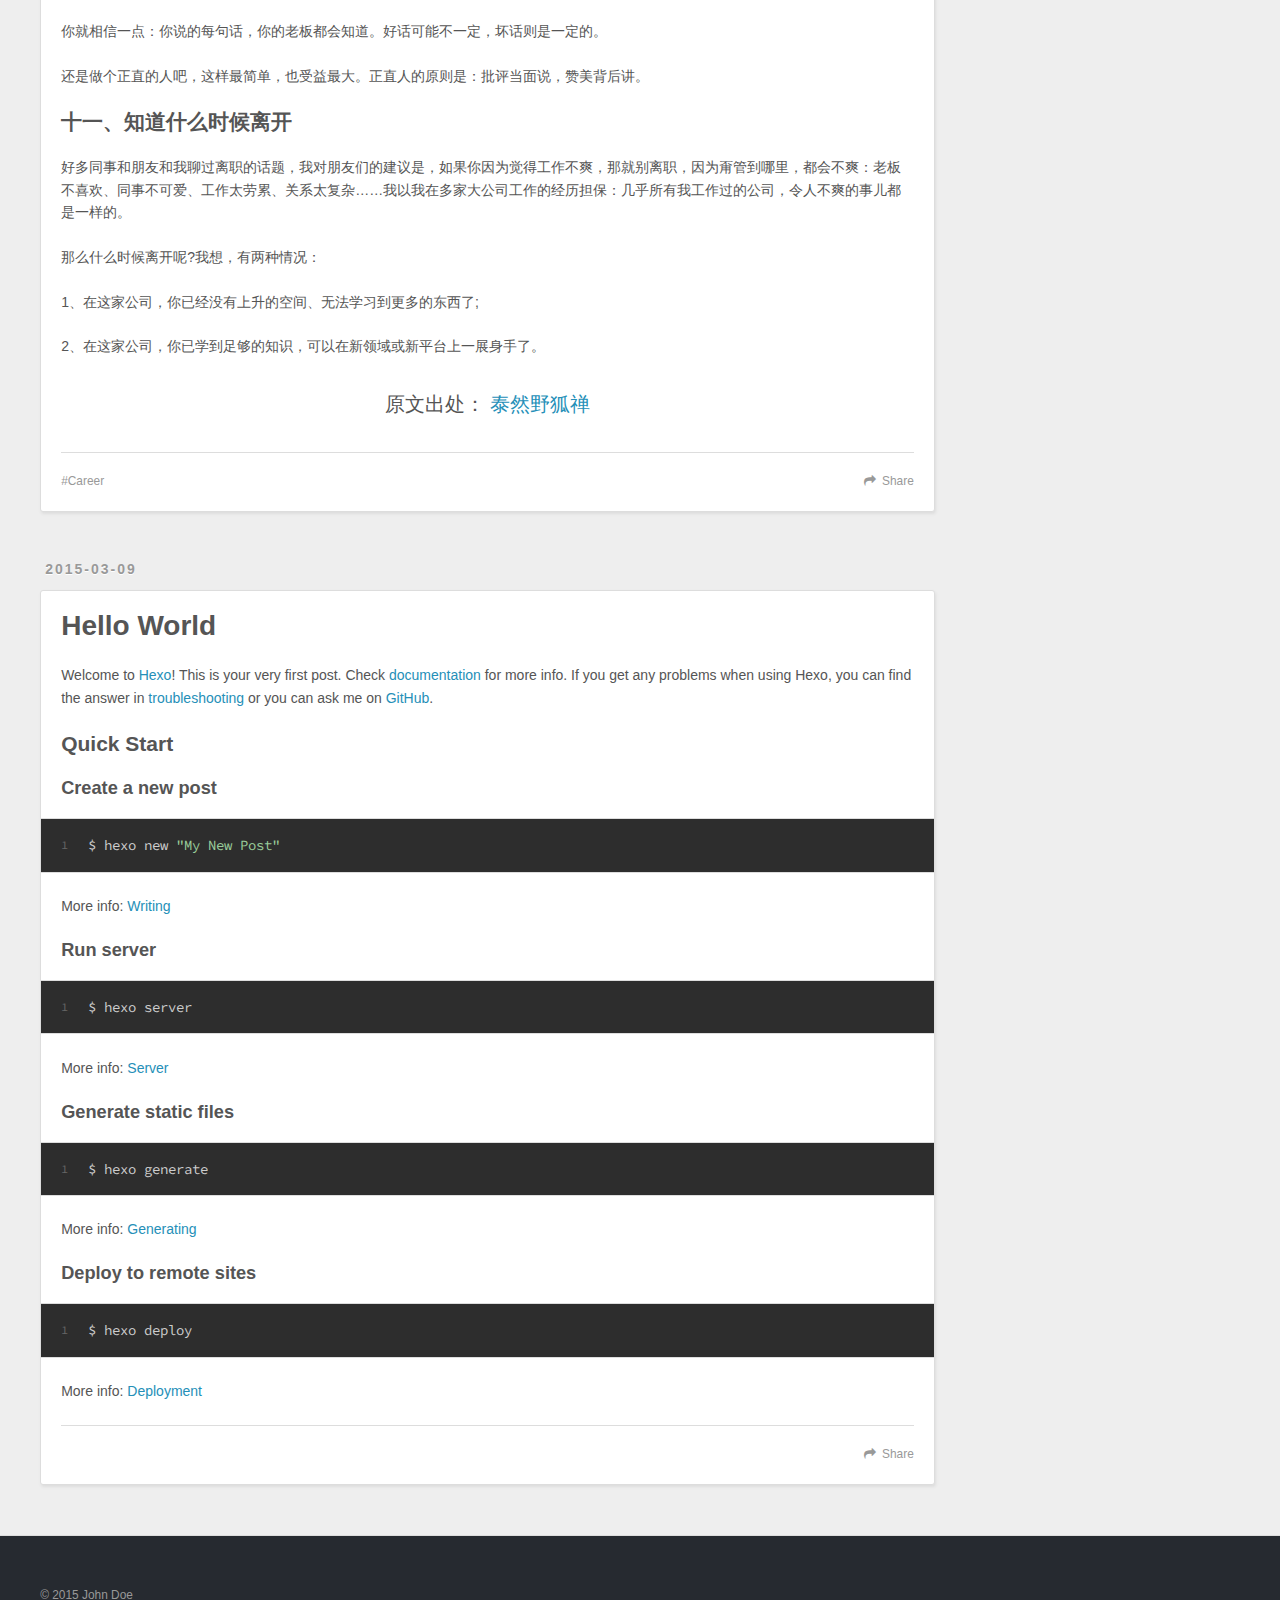
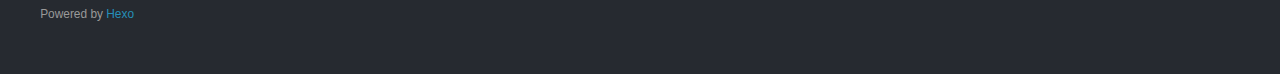
==== commit 9adca2d8: "Site updated: 2015-03-09 16:35:02" ====
--- a/index.html
+++ b/index.html
@@ -75,7 +75,7 @@
         
   
     <h1 itemprop="name">
-      <a class="article-title" href="/2015/03/09/MD/">MD</a>
+      <a class="article-title" href="/2015/03/09/MD/">离职总结 | 如何做个好员工？</a>
     </h1>
   
 
@@ -83,14 +83,88 @@
     
     <div class="article-entry" itemprop="articleBody">
       
-        <p>my first demo</p>
+        <p>2014 年 7 月 4 日，我从百度离职了。</p>
+<p>这是第一次，我不是因为和老板闹翻而离职;</p>
+<p>这是第一次，我带着晋升的喜悦而离职;</p>
+<p>这是第一次，我带着满满的收获而离职。</p>
+<p>我曾经认为，我永远不会成为一个好员工，因为我太独、太挑剔、不喜欢听话的好孩子、而且讨厌一切想要改变我的人。但是三年过去，我改变了不少，我必须承认，所谓“进步”的过程，就是被认可的过程，也是被“驯化”的过程。</p>
+<p>所谓“驯化”，就是了解规则、遵守规则、利用规则的过程。我并非被某些人“驯化”，而是被社会与职场的规律驯化。我曾经鄙视这个过程，但今天看来，作为一个资质平庸的人，如果你想在这个社会里做成点儿什么，“被驯化”是不可避免的。</p>
+<p>我也曾自诩“卓尔不群”，又受了老罗“彪悍的人生不需要解释”的“蛊惑”。但在现实中，这个路子不一定行得通。你不得不向很多人解释、用他们(而不是自己)喜欢的方式解释，因为只有得到他们的认可和支持，你才能继续工作下去。如果你是一个资质平庸的人，你不得不这样做，美剧《犯罪心理》中有一句话：“凡按自己的方式追求理想者，无不树敌。”</p>
+<p>树敌多了，你就死了。</p>
+<p>现在，我不敢说自己是个“好员工”，我只是觉得我是个比曾经的自己更好的员工。在离职的时候，我打算把自己这几年的职场心得总结一下，算是给自己的一个礼物。</p>
+<p>我是一个资质平庸的人，以下这些心得只适用于愚钝且资质平庸的我，对于才华横溢的天才们并不适用。</p>
+<h2 id="一、你有“同理心”吗？">一、你有“同理心”吗？</h2><p>什么叫“同理心”?</p>
+<p>说复杂点儿，同理心就是站在当事人的角度和位置上，客观地理解当事人的内心感受，且把这种理解传达给当事人的一种沟通交流方式。</p>
+<p>说简单点儿，同理心就是“己所不欲，勿施于人”。将心比心，也就是设身处地去感受、去体谅他人。</p>
+<p>说白了，同理心就是“情商”。</p>
+<p>具体点说：</p>
+<p><code>同理心就是，领导交办一项工作，你要读懂他的目的、看清他的用意。</code>我经常遇到这样的情况：给团队成员安排工作时，一再询问“我说明白了吗”“有没有问题”，再三确认后，提交上来的东西仍然答非所问。所以我在接受任务时，总会向领导确认：你想要的是什么?你的目的是什么?了解这个以后，就可以站在他的角度，有效的帮他解决问题。</p>
+<p><code>同理心就是，在激励员工时，点准他们的“兴奋点”，不揭“伤疤”。</code>每个人都有认真工作的理由，家庭富裕的为了证明自己的能力，家境贫寒的为了改善自己的生活，吊儿郎当的爱面子怕丢工作。了解不同人的不同心理需求，才能调动大家的积极性。若是不问青红皂白，拿着鞭子大喊加油，只能是徒劳无功。</p>
+<p><code>同理心就是，在与他人合作时，了解对方的需求和心理，潜移默化的说服对方，双方为了同一个目标而努力。</code>想用强势压服别人，通常不好使。</p>
+<h2 id="二、听话，出活">二、听话，出活</h2><p>7 年前，我和北京交通台的潘久阳聊天，他说“什么叫好员工啊，好员工特简单，就四个字：听话、出活”。这话我一直记着，这是至理名言。</p>
+<p>什么叫“听话”?有句老话叫“干活不由东，累死也无功”，谁是“东”啊?你的直属领导就是“东”，大部分时候，听他的话准没错儿。</p>
+<p>有朋友说：我有能力，我比领导水平高，我就不听领导的!咱先不说到底谁水平高——既然他能当你领导，肯定有比你强的地方——咱就说水平和能力这事儿，什么叫“有能力”啊？领导用你，你就有能力。不用你，甭管您有再大的能力，都是白费。</p>
+<p>根据我的经验，一般来说，领导都比你水平高，起码在一点上是这样：他比你信息更全面、判断的更准确。因为领导更容易接触到更高层，更了解更高层的意图，他知道的你不知道，你在自己的角度上认为“这么做对”，但领导在更高的层面，并不一定这么看。</p>
+<p>还有朋友说我领导就是瞎指挥，明摆着不对，我干嘛要听他的?这是另外一个问题，咱们最后一条会谈到，如果你觉得现在的环境无法进步，就可以考虑离职了。</p>
+<p>什么叫“出活”?就是领导给你的工作，你得按时完成并且汇报总结。如果这个工作要持续较长时间，那么你需要阶段性的给领导反馈。我们经常犯一个错误，领导安排的工作，他不问你也不说，黑不提白不提这事儿就算过去了。</p>
+<p>过去了?哪儿那么容易啊!领导都记着呢，你等他问你的时候——“诶小陈，上次安排你做的那事儿怎么样了?”——他就已经在心里给你写上了标签：“不靠谱”。</p>
+<p>一个“不靠谱”需要用十个“靠谱”来扭转，两个“不靠谱”就很难转变印象，三个“不靠谱”你就没有机会了。</p>
+<p>“出活”还有一层含义，就是“超预期”。这个咱们在下一点聊。</p>
+<h2 id="三、要想人前显贵，必须背地里受罪">三、要想人前显贵，必须背地里受罪</h2><p>在公司里上班，大家的智商都差不多，谁也不比谁强多少，拼的都是努力和用心的程度。你下功夫了，就比别人做得好。哦，本来就不比别人聪明，别人下班你也下班、别人玩儿你也玩儿、别人搞对象你也泡马子，你凭什么比别人干得好?</p>
+<p>“要想人前显贵，必须背地里受罪”的道理并不难懂。就是真到受苦的时候就含糊了，有的人会说，我年纪轻轻的为什么不好好享受生活啊?这种想法很普遍，这本是一个价值观的问题，没什么可说的，一个人想怎么生活都对。但是有一些朋友是在追求理想和享受生活中纠结的，和这些朋友，是可以聊的。</p>
+<p>马云曾经说过：我们追求的应是人生的大平衡，而不是一时一日的小平衡(大意如此)。新东方也有一句话说：怕吃苦吃苦一辈子，不怕苦吃苦半辈子。两句话大意相同，值得深思。</p>
+<p>一件工作，你用心想了做了，领导一看就知道，你想糊弄，也是一看就知道，这个没侥幸。领导在判断这个问题的时候，标准很简单：我想到的，你都没想到，肯定没用心;我想到的，你想到了一部分，用心不够;我没想到的，你想到了，这是用心了——这就是“超预期”。如果你每次都能给你的老板一个超预期的结果，那你无疑就是一个好员工。</p>
+<h2 id="四、能忍多大事儿，就能成多大事儿">四、能忍多大事儿，就能成多大事儿</h2><p>讲一个笑话：</p>
+<p>在电梯里，领导放了个屁，回头问秘书，谁放的?秘书忙答道：“不是我!”领导不说话，这事儿过去了。不久，秘书被调离，领导在谈起调离原因时说道：“屁大的委屈都受不了，还能做的了啥?”</p>
+<p>在工作上想受到领导的赏识和重用，除了要有过硬的工作能力外，更重要的，要有足够的涵养(抗压力或者回血能力)。<code>能受多大委屈，才能成多大事儿</code>，这是一定的。为了考察你的“抗压力”，领导有时会故意试你，你可一定要经得住考验。</p>
+<p>我自己也经历过类似的事情：</p>
+<p>有一天加班，晚上2点钟到家，收到老板的一封邮件，批评我工作不到位。我收到邮件后就很崩溃，还很委屈。于是当即奋笔疾书，回邮件!解释我是如何工作的，我做的如何有道理，我做的如何有效果……写了2000多字。</p>
+<p>写完了，我好像冷静了一些，我就琢磨一个事儿：如果我是老板，我对一个员工工作不满意，于是我给他写了封邮件批评他，我想看到的是他洋洋洒洒的解释和辩解吗?显然不是啊。然后我就突然明白了，于是我把那2000多字都删了，简单回复了一句话，大意是：我会反思工作的问题，然后尽快整改。</p>
+<p>两个月后我晋升了。在我的晋升仪式上，我对我老板说起这件事，他对我说，我知道你很委屈，我就是想看看你在面对委屈和压力时，会有怎样的反应，这体现了一个人的成熟程度。</p>
+<p>多说一句，人们会感叹“钱难赚，屎难吃”，人人都想“站着把钱赚了”，我更相信他跪着的时候你没看见。我们总是强调“尊严”，比尔盖茨说过一句话：“没有人会在乎你的尊严，你只能在自我感觉良好之前取得尽可能多成就。”</p>
+<p>对于比尔盖茨这样的天才姑且如此，况且我这样资质平庸的碌碌之辈呢?</p>
+<h2 id="五、总躲着领导，你就危险了">五、总躲着领导，你就危险了</h2><p>不少人躲着领导，尽量少跟领导说话、绕着领导走。因为跟领导近了事儿就多，不跟领导多接触，事儿少，多清闲。这是“一叶障目，不见泰山”。</p>
+<p>如果你想在工作上取得一些成绩，我建议还是应该主动的多和领导沟通。领导在平时开会时说的多是大面儿上的话，真话、有用的话、有价值的话不一定说。这并不是他不想说，而是没机会说。</p>
+<p>有心的员工会随时抽时间和领导沟通、增加私人交流的机会：一起吃饭、一起抽烟、一起上下班、甚至一起打球K歌……通过这样的机会，你可以了解领导对于你的看法、对于工作的观点，这些都有益于你调整自己的工作的方式。</p>
+<p>有朋友担心这样做会引起领导反感，其实完全不会，领导们多是孤独的，如果他发现有一个员工虚心向他请教、积极分享工作的思考，他是非常高兴的。</p>
+<p>有朋友说，我不想那么累，我就想混混日子。即便是这样，你最好也主动和领导沟通、主动汇报。你追着他，你是主动的一方，其实你不累;等到他追你的时候，你就被动了，最终就累死了。</p>
+<p>老罗曾经讲过一个故事，说你进入单位，见到老板就低头过去、不理他，他当然也不理你。等到年终考核、或者裁员的时候，老板隐约记得有你这么个人，但不知道你的名字、更不知道你做了什么。老板会想：这是你的错，不是我的错。不开除你开除谁?</p>
+<p>老板也是人，大家用人类的方式沟通，一切会变得简单很多。</p>
+<h2 id="六、帮助别人千万别吝啬">六、帮助别人千万别吝啬</h2><p>马云曾经说，成功就是成就自己帮助别人。这话没错。</p>
+<p>如果你在一家公司工作，你发现你的工作不用任何人协助就能自己独立完成，那你多半是个打杂的。相反，你的工作需要越多人协作，就越复杂、越高级。在实际工作中我发现，我处在一个协作关系网中，如果没有别人的帮助，我就无法工作下去。</p>
+<p>当你正在忙于某项工作时，有同事来向你“求助”，很多时候我们会很直接、甚至粗暴的拒绝，殊不知这样做正在给你今后的工作种下麻烦的种子。风水轮流转，在一家公司里，大家的工作互相交叉的几率很大，说不定你会用上谁，这些人脉关系需要平时去维护。今天你帮助了人家，说不定明天对方就会成为你的救命稻草，这非常可能。</p>
+<p>有一天我正在疲于应付一个项目总结，这时有个其他部门的同事来找我聊合作的事儿，我并不认识他，我耐心的和他介绍了情况，并且真的形成了几次愉快的合作，半年后，我的晋升答辩会上，我发现他是我的答辩委员……</p>
+<h2 id="七、目标再目标，量化再量化">七、目标再目标，量化再量化</h2><p>没有目标的，都不叫工作;没有量化的，都不叫目标。</p>
+<p>在接受一项工作时，先问目标是什么;在布置一项工作时，先交代目标是什么。这个不说清楚，都是扯淡。</p>
+<p>不想成为蒙着眼睛拉磨的驴?那么除了清楚的知道自己的目标外，还得知道你的部门、你的公司的目标，最关键的，你需要知道，你的工作在总体目标中处在什么地位、扮演什么角色。如果你发现，你工作的目标和总体目标关系很小、甚至没有关系，那么你就很容易被拿掉。</p>
+<p>辞退员工，或给员工绩效打分“不合格”是很令人头疼的，但其实这事儿并不难。关键就在于事先和每个员工一起制定量化的工作目标，并且随时提醒员工，他的工作是否达到了要求。没有达到量化指标，辞退或“不合格”是令所当然事儿，在数据面前，再矫情的人也无话可说。相反，如果谈感觉、聊希望，这事儿就没法办了。</p>
+<h2 id="八、找到解决问题的办法是我的义务">八、找到解决问题的办法是我的义务</h2><p>领导安排的工作，不能说“我做不了”、“我做不到”。</p>
+<p>公司请我们来工作，是为了解决问题的，如果不能解决问题，我们就没有价值。工作推进中遇到困难，无法继续进行，这是很正常的事儿，我们需要做的是主动寻找答案和办法，哪怕你的办法不妥，那么就去问，但无论如何不能对你的领导说，我不会。</p>
+<p>前天，我在公司里听见隔壁团队的领导安排同事定一个会议室，有公司工作经验的人都知道，会议室是很难订到的，弄不好还需要“托关系，走后门”。这个小同学可能是没有订到，于是和他的领导说“我没订到”，他的领导直接就急了，说：“那怎么办?需要我来订吗?”</p>
+<p>这位领导发火是有道理的，这位小同学在发现自己订不到会议室后，应该做的是自己想办法解决问题——最简单的就是向老同事咨询。</p>
+<p>解决问题的能力是员工最关键的能力，没有之一。在工作中遇到困难特别正常，在这时，我们有一项义务，就是找到解决问题的办法。</p>
+<h2 id="九、尽量不说“不是我，我没有”">九、尽量不说“不是我，我没有”</h2><p>绝大多数人在面对批评的时候，本能反应都是推卸责任，此时的口头禅就是“不是我”、“没有我”。我总觉得，很多时候，越成熟的人，就越少用本能反应面对问题，因为他们有更强的自控力。</p>
+<p>尽量不说“不是我”、“没有我”这样的话，因为这些话毫无作用，领导听惯了这样的推卸之词，丝毫不会为之所动。此时如果能够主动承担责任，反而体现了一种担</p>
+<p>当。即便真是被冤枉了，当场辩解往往也不是最明智的选择，可以先保持沉默，私下找机会和领导进行沟通。这个详见第三条。</p>
+<h2 id="十、“言多必失”死得惨">十、“言多必失”死得惨</h2><p>在公司里，少说闲话，不说是非话，不做是非人。</p>
+<p>你就相信一点：你说的每句话，你的老板都会知道。好话可能不一定，坏话则是一定的。</p>
+<p>还是做个正直的人吧，这样最简单，也受益最大。正直人的原则是：批评当面说，赞美背后讲。</p>
+<h2 id="十一、知道什么时候离开">十一、知道什么时候离开</h2><p>好多同事和朋友和我聊过离职的话题，我对朋友们的建议是，如果你因为觉得工作不爽，那就别离职，因为甭管到哪里，都会不爽：老板不喜欢、同事不可爱、工作太劳累、关系太复杂……我以我在多家大公司工作的经历担保：几乎所有我工作过的公司，令人不爽的事儿都是一样的。</p>
+<p>那么什么时候离开呢?我想，有两种情况：</p>
+<p>1、在这家公司，你已经没有上升的空间、无法学习到更多的东西了;</p>
+<p>2、在这家公司，你已学到足够的知识，可以在新领域或新平台上一展身手了。</p>
+<blockquote>
+<p>原文出处： <a href="http://mp.weixin.qq.com/s?__biz=MzA3MDMyODYyOA==&amp;mid=200222421&amp;idx=1&amp;sn=ee08905ff5a69fb6600e30a9694795e6&amp;3rd=MzA3MDU4NTYzMw==&amp;scene=6#rd" target="_blank" rel="external">泰然野狐禅</a>  </p>
+</blockquote>
 
       
     </div>
     <footer class="article-footer">
-      <a data-url="http://yoursite.com/2015/03/09/MD/" data-id="ci71lglmv0000zw0ucjzegnsq" class="article-share-link">Share</a>
-      
-      
+      <a data-url="http://yoursite.com/2015/03/09/MD/" data-id="ci71m56750000ok0ucuvlb0ka" class="article-share-link">Share</a>
+      
+      
+  <ul class="article-tag-list"><li class="article-tag-list-item"><a class="article-tag-list-link" href="/tags/Career/">Career</a></li></ul>
+
     </footer>
   </div>
   
@@ -133,7 +207,7 @@
       
     </div>
     <footer class="article-footer">
-      <a data-url="http://yoursite.com/2015/03/09/hello-world/" data-id="ci71lgloo0001zw0u5msvu90h" class="article-share-link">Share</a>
+      <a data-url="http://yoursite.com/2015/03/09/hello-world/" data-id="ci71m56970003ok0uspbepep9" class="article-share-link">Share</a>
       
       
     </footer>
@@ -151,8 +225,22 @@
     
   
     
-  
-    
+  <div class="widget-wrap">
+    <h3 class="widget-title">Tags</h3>
+    <div class="widget">
+      <ul class="tag-list"><li class="tag-list-item"><a class="tag-list-link" href="/tags/Career/">Career</a><span class="tag-list-count">1</span></li></ul>
+    </div>
+  </div>
+
+  
+    
+  <div class="widget-wrap">
+    <h3 class="widget-title">Tag Cloud</h3>
+    <div class="widget tagcloud">
+      <a href="/tags/Career/" style="font-size: NaNpx;">Career</a>
+    </div>
+  </div>
+
   
     
   <div class="widget-wrap">
@@ -170,7 +258,7 @@
       <ul>
         
           <li>
-            <a href="/2015/03/09/MD/">MD</a>
+            <a href="/2015/03/09/MD/">离职总结 | 如何做个好员工？</a>
           </li>
         
           <li>
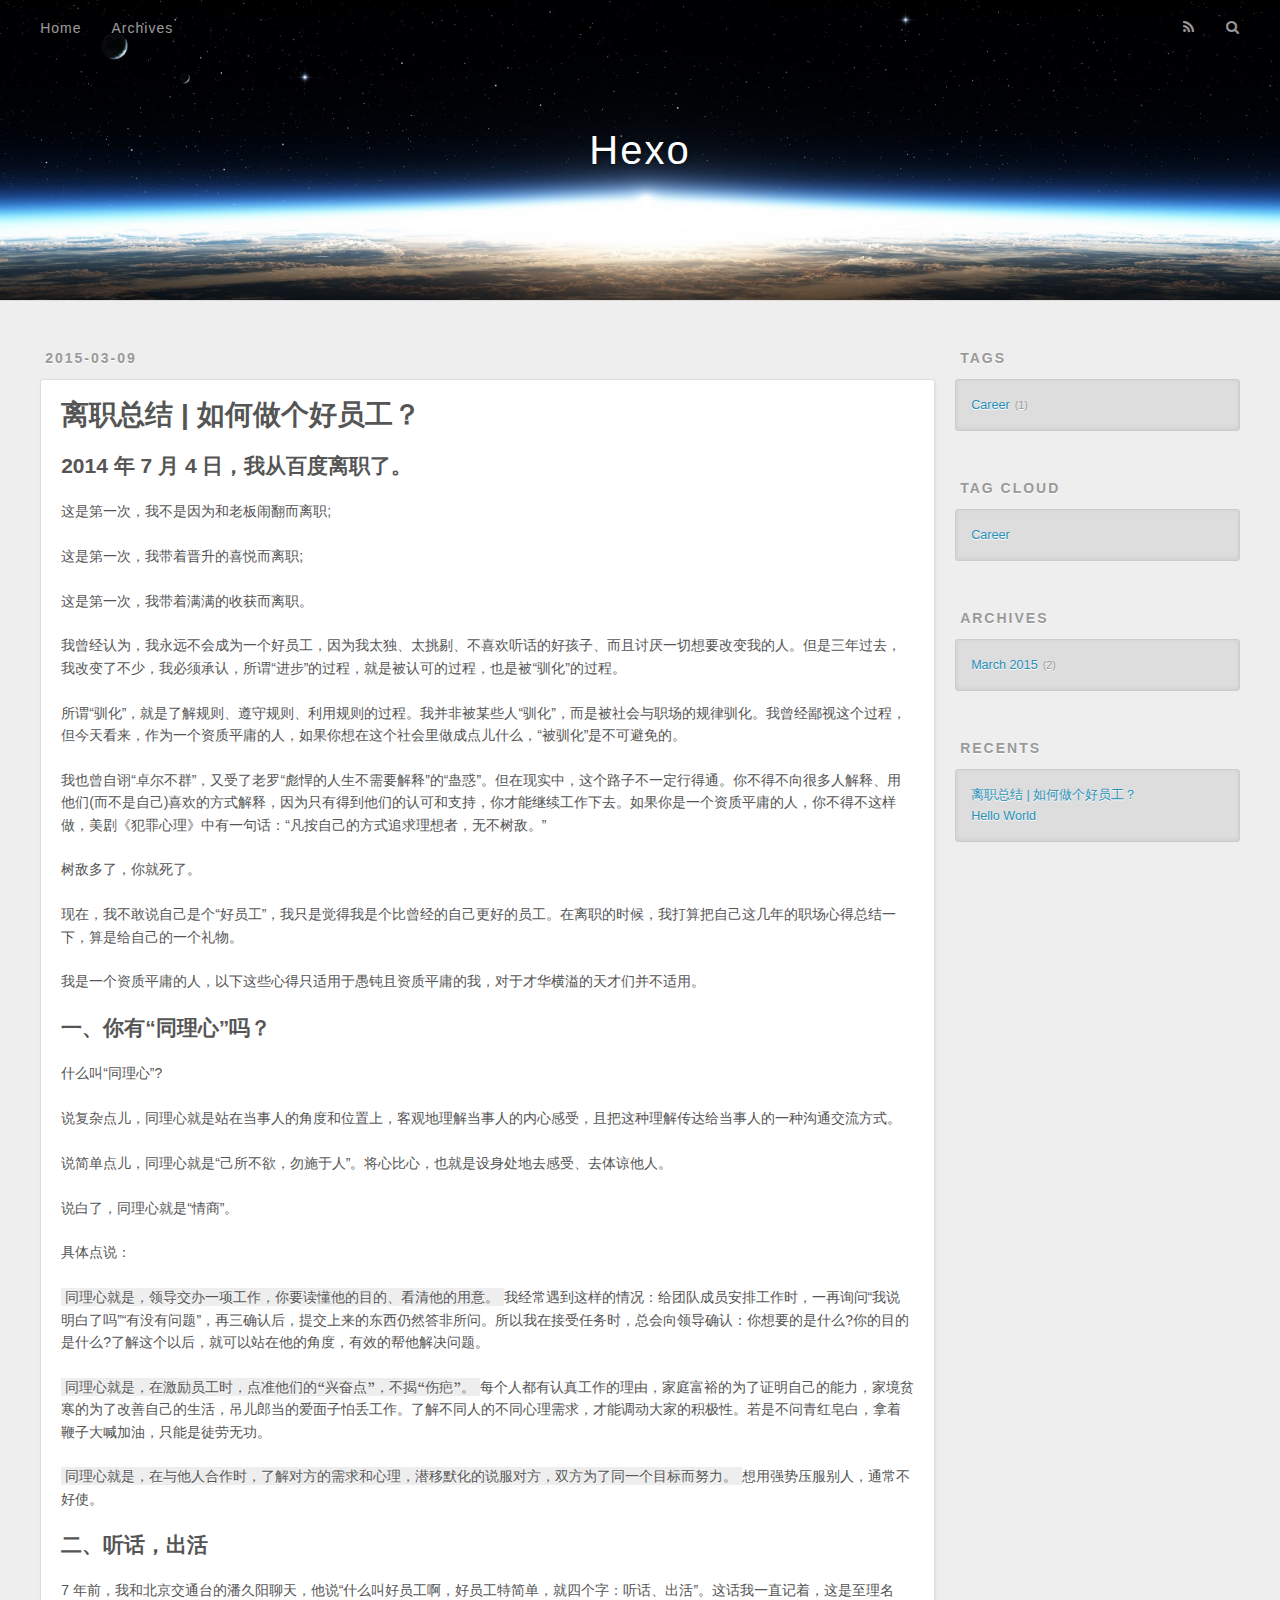
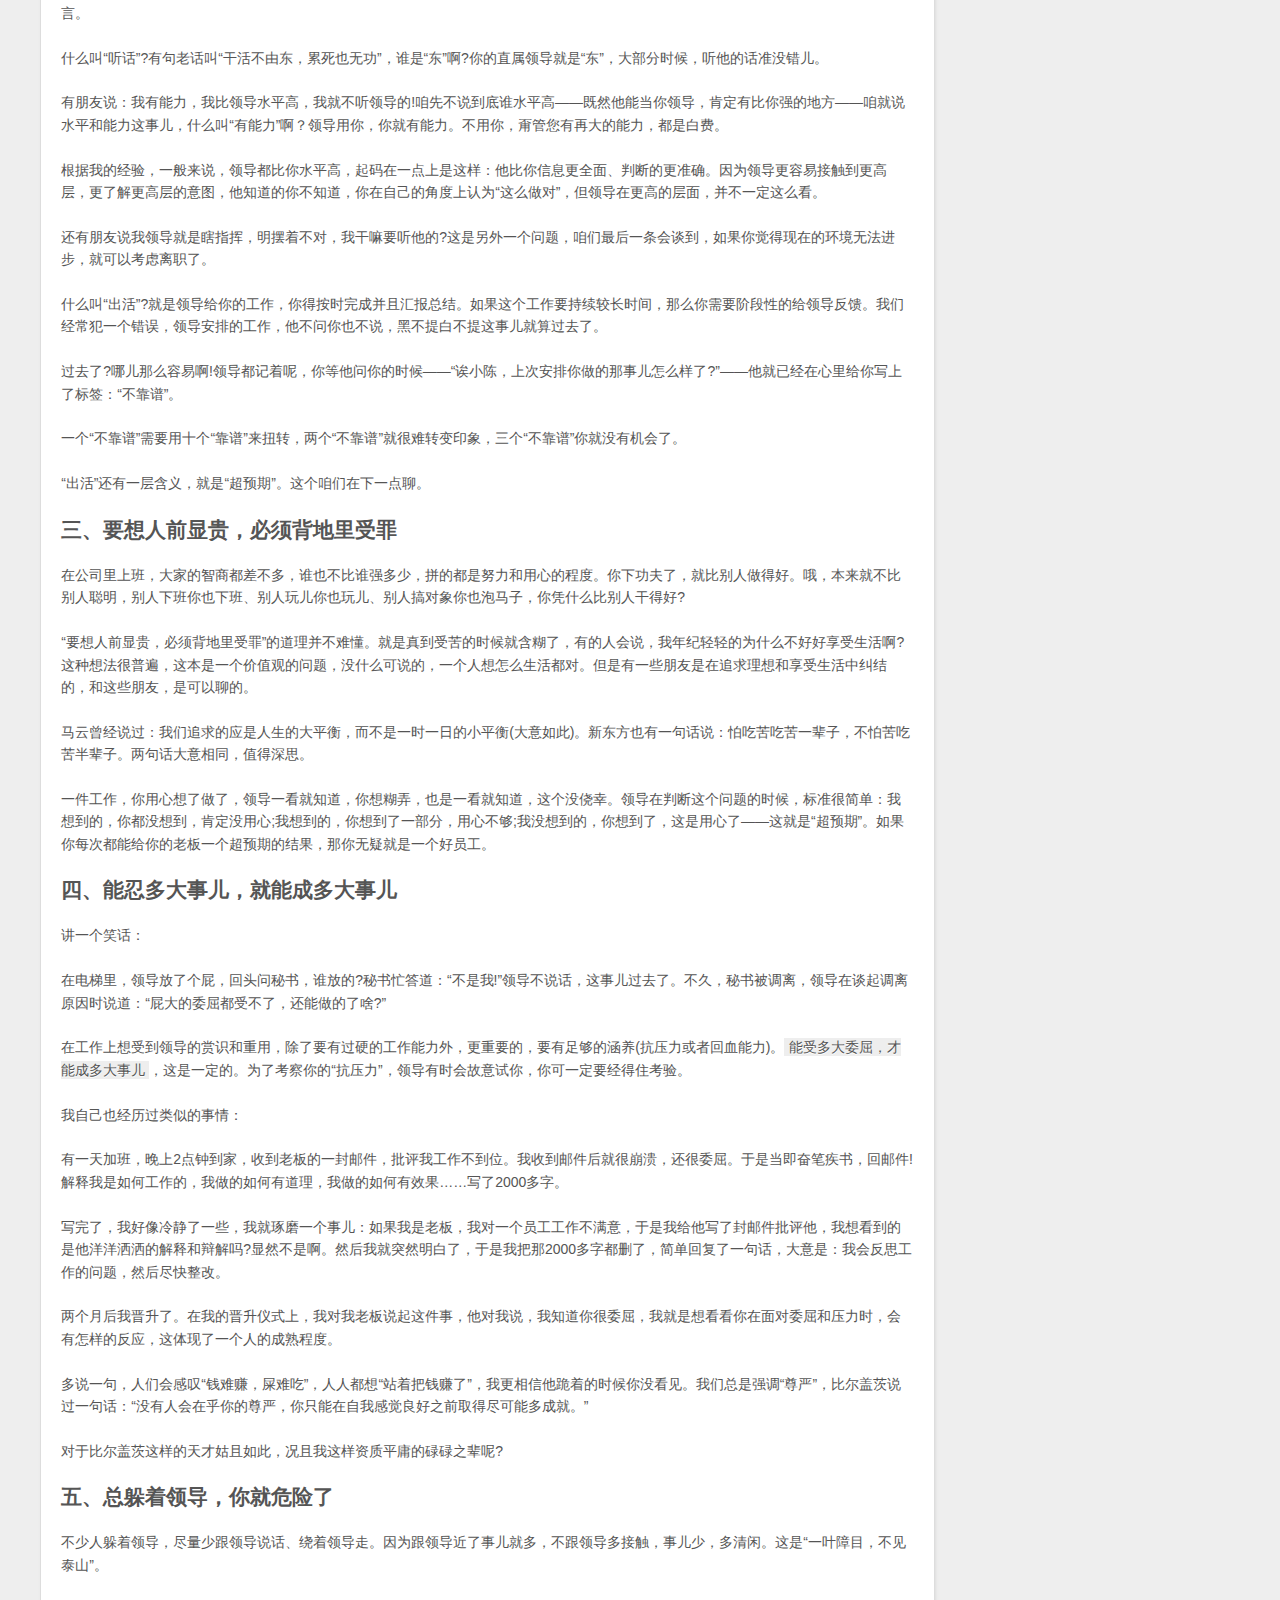
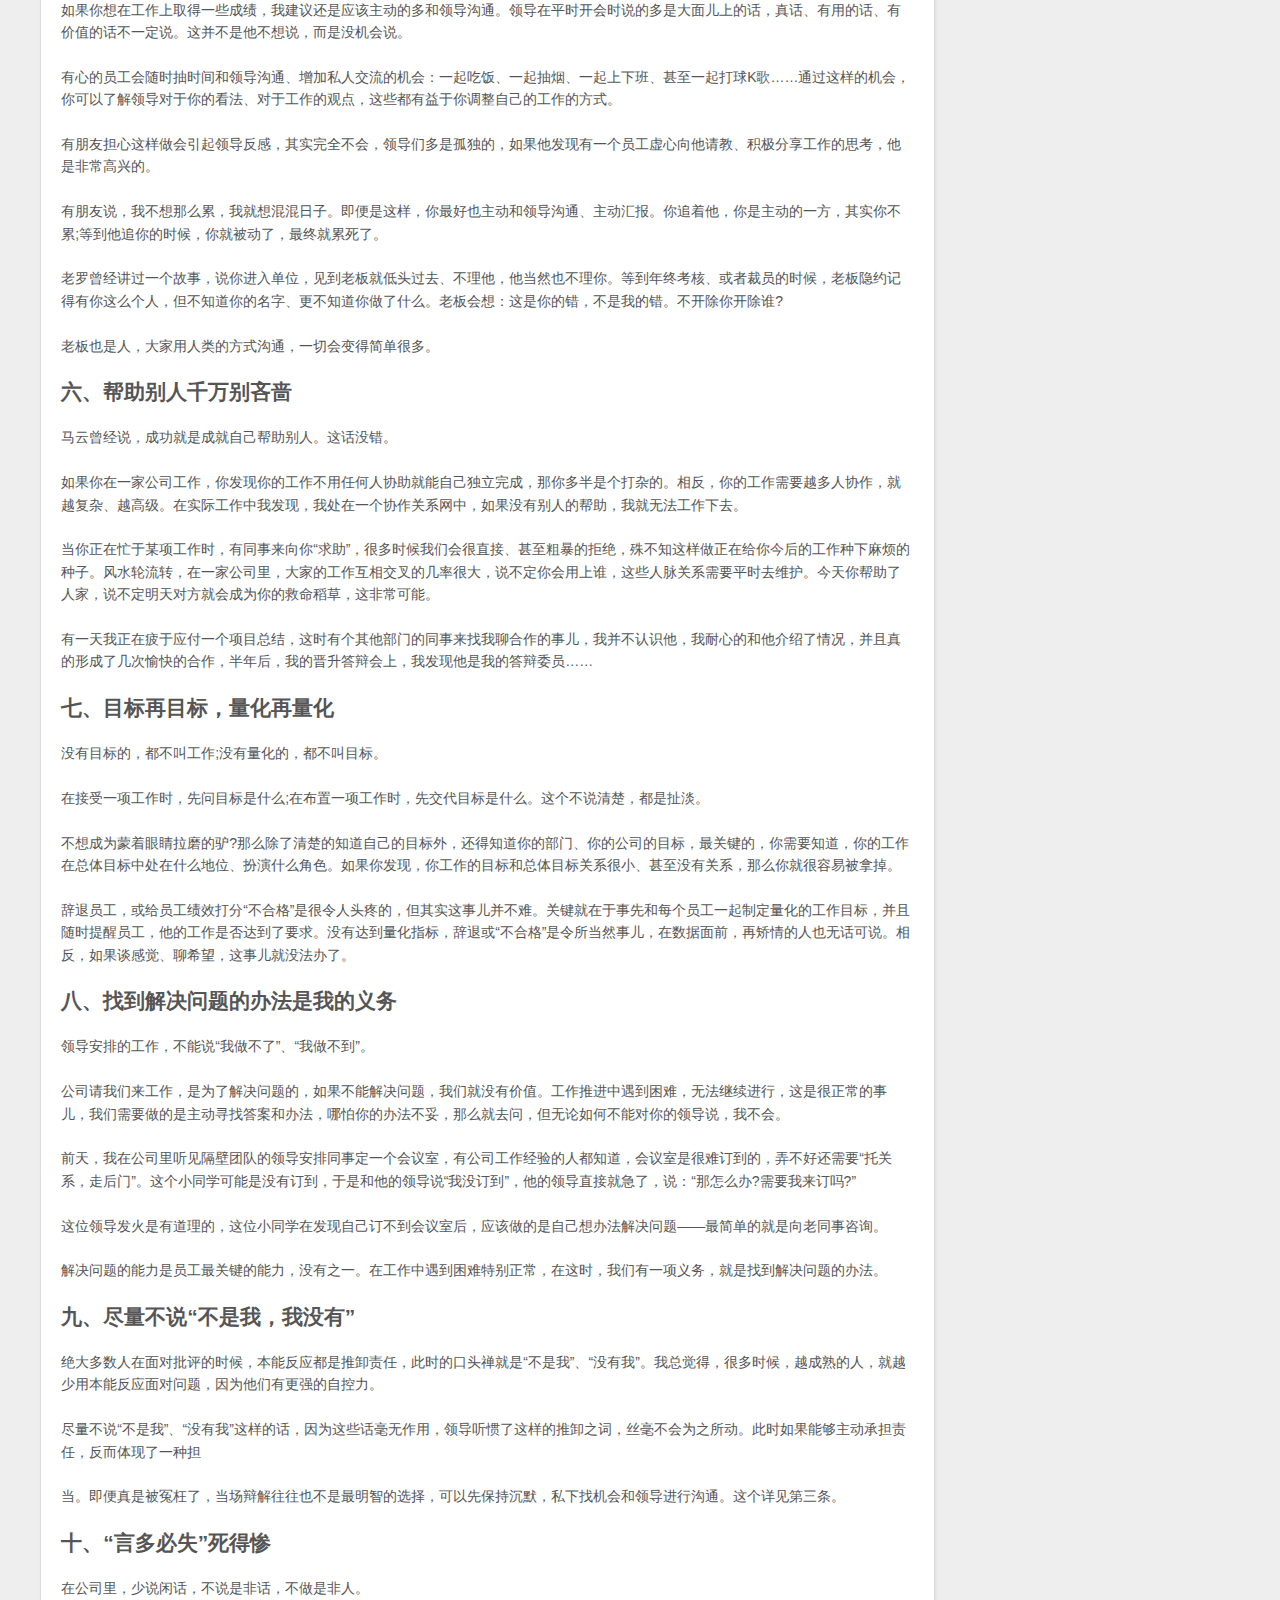
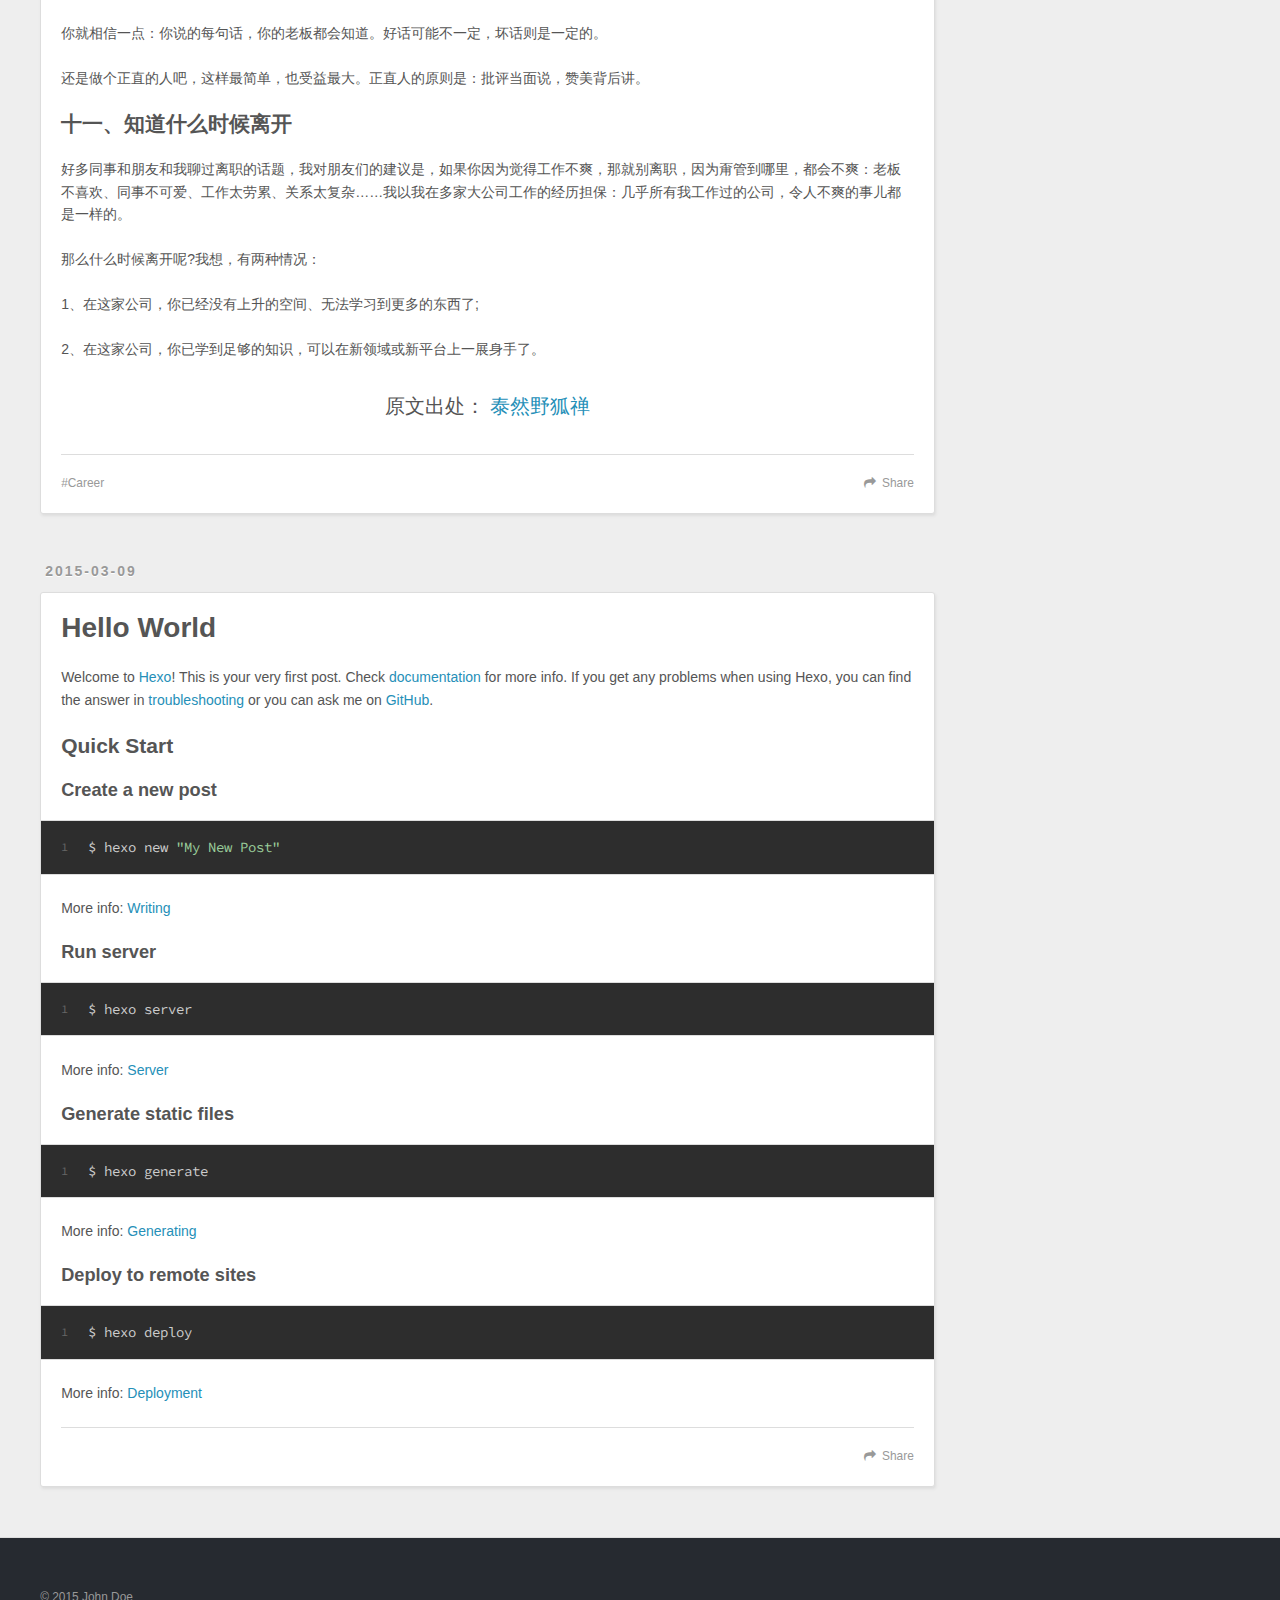
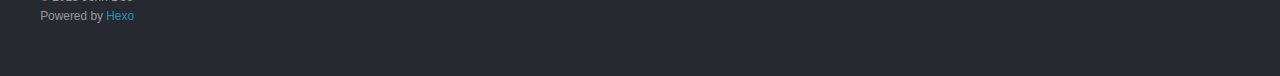
==== commit f04d810d: "Site updated: 2015-03-09 17:03:19" ====
--- a/index.html
+++ b/index.html
@@ -83,8 +83,7 @@
     
     <div class="article-entry" itemprop="articleBody">
       
-        <p>2014 年 7 月 4 日，我从百度离职了。</p>
-<p>这是第一次，我不是因为和老板闹翻而离职;</p>
+        <h2 id="2014_年_7_月_4_日，我从百度离职了。">2014 年 7 月 4 日，我从百度离职了。</h2><p>这是第一次，我不是因为和老板闹翻而离职;</p>
 <p>这是第一次，我带着晋升的喜悦而离职;</p>
 <p>这是第一次，我带着满满的收获而离职。</p>
 <p>我曾经认为，我永远不会成为一个好员工，因为我太独、太挑剔、不喜欢听话的好孩子、而且讨厌一切想要改变我的人。但是三年过去，我改变了不少，我必须承认，所谓“进步”的过程，就是被认可的过程，也是被“驯化”的过程。</p>
@@ -160,7 +159,7 @@
       
     </div>
     <footer class="article-footer">
-      <a data-url="http://yoursite.com/2015/03/09/MD/" data-id="ci71m56750000ok0ucuvlb0ka" class="article-share-link">Share</a>
+      <a data-url="http://yoursite.com/2015/03/09/MD/" data-id="ci71n3lol0000us0uxp5mhi59" class="article-share-link">Share</a>
       
       
   <ul class="article-tag-list"><li class="article-tag-list-item"><a class="article-tag-list-link" href="/tags/Career/">Career</a></li></ul>
@@ -207,7 +206,7 @@
       
     </div>
     <footer class="article-footer">
-      <a data-url="http://yoursite.com/2015/03/09/hello-world/" data-id="ci71m56970003ok0uspbepep9" class="article-share-link">Share</a>
+      <a data-url="http://yoursite.com/2015/03/09/hello-world/" data-id="ci71n3lqk0003us0uylvdeseu" class="article-share-link">Share</a>
       
       
     </footer>
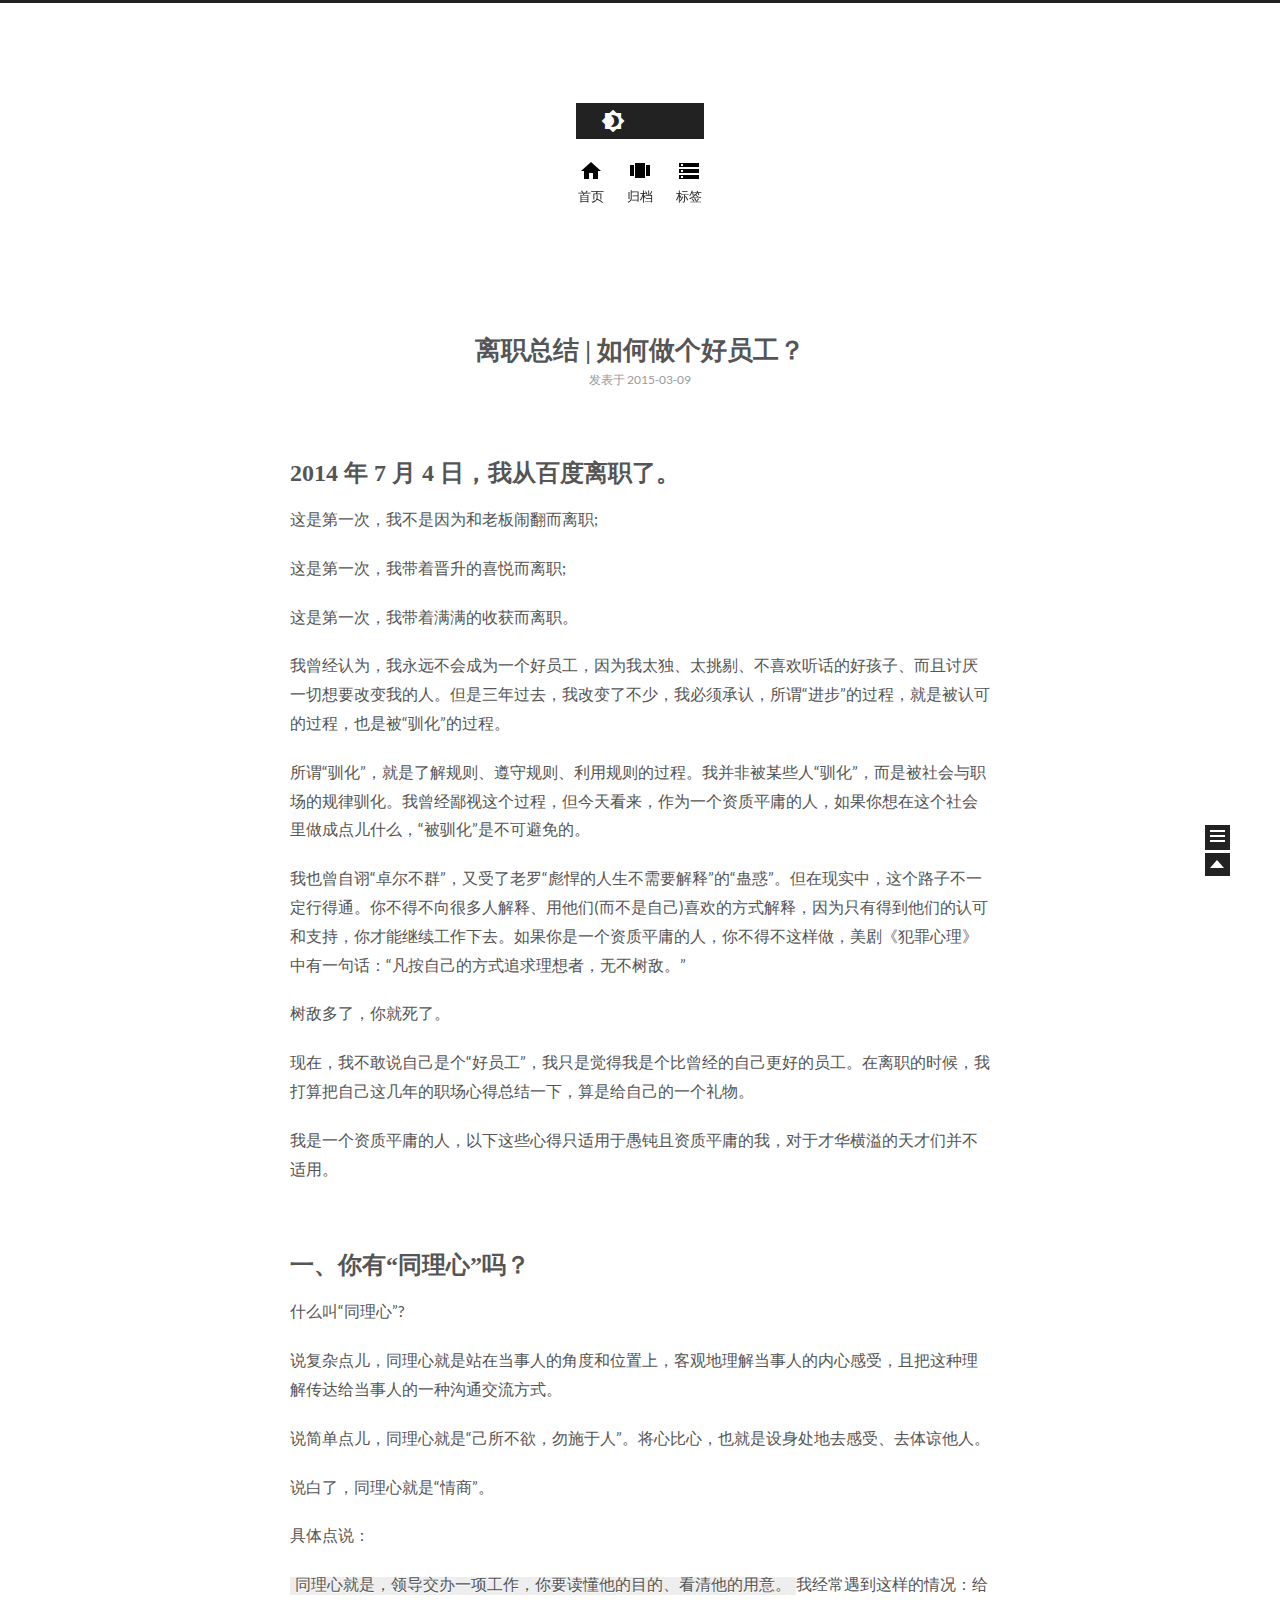
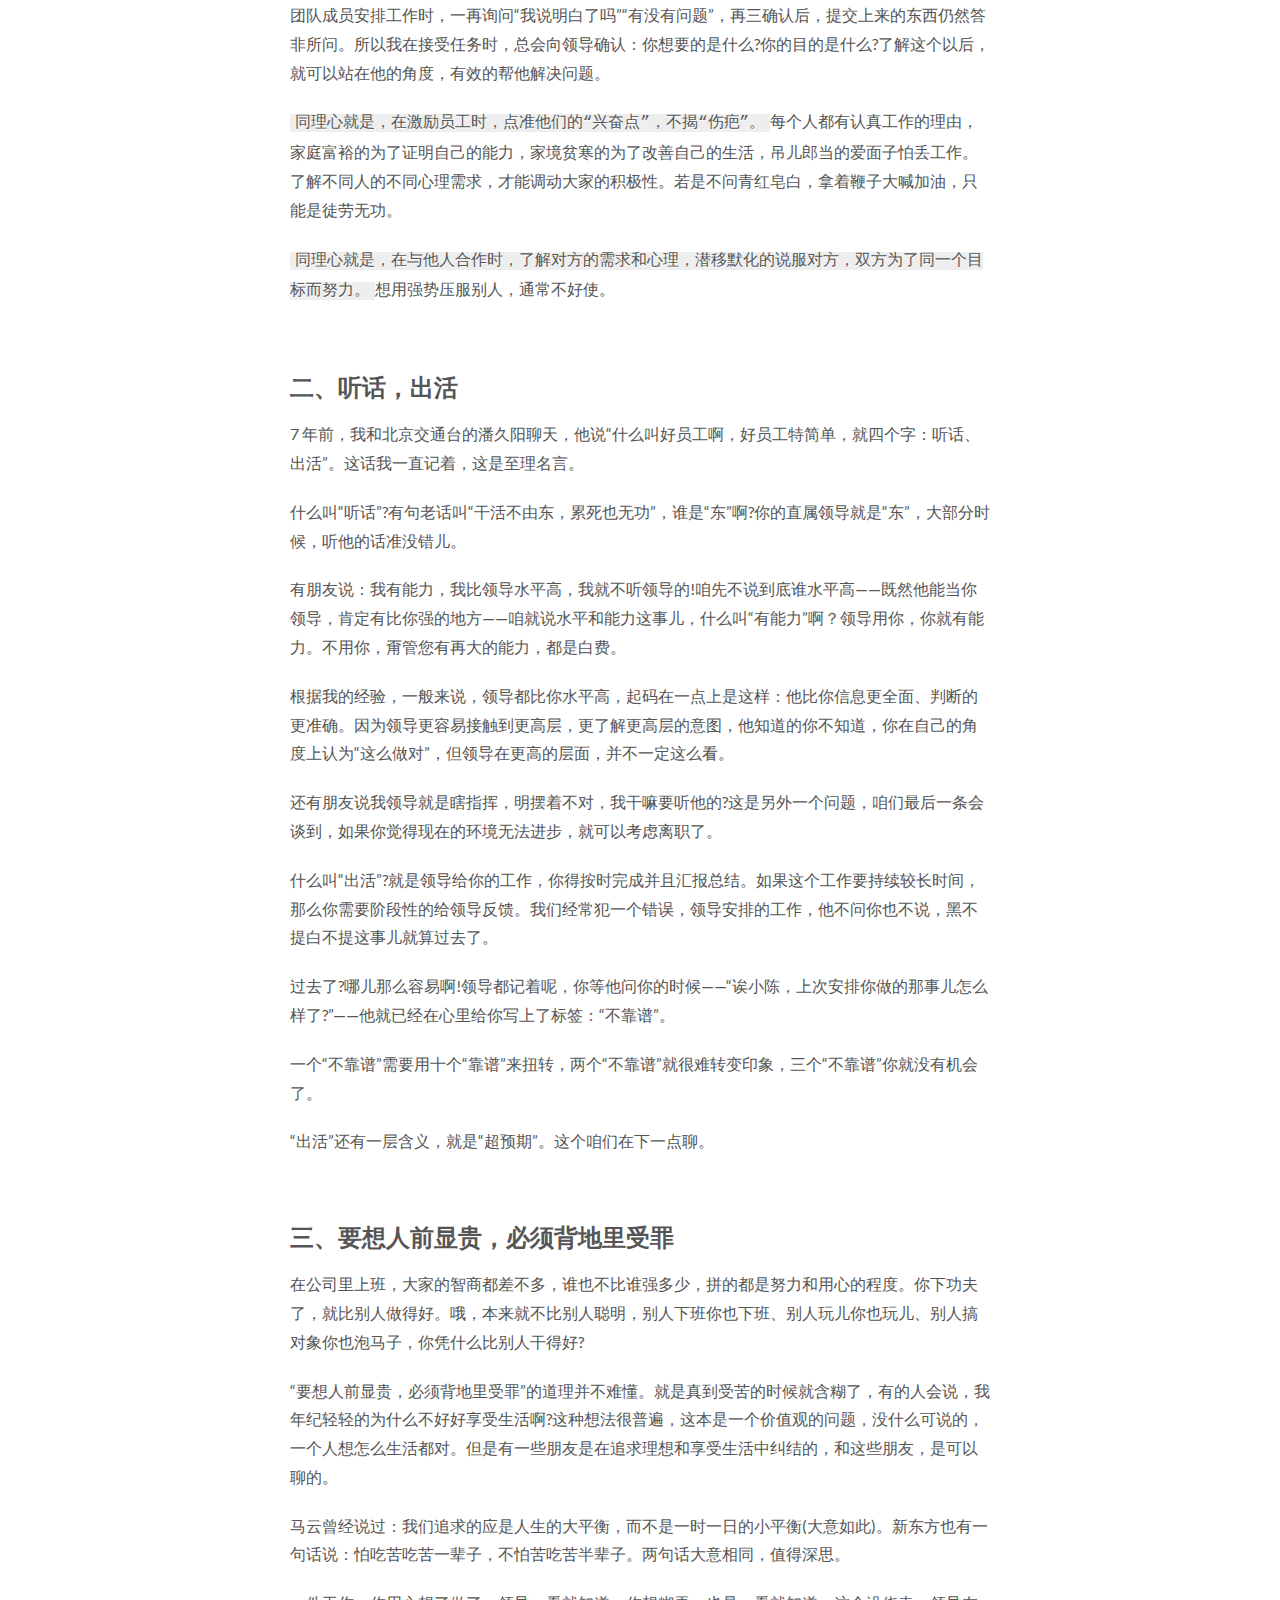
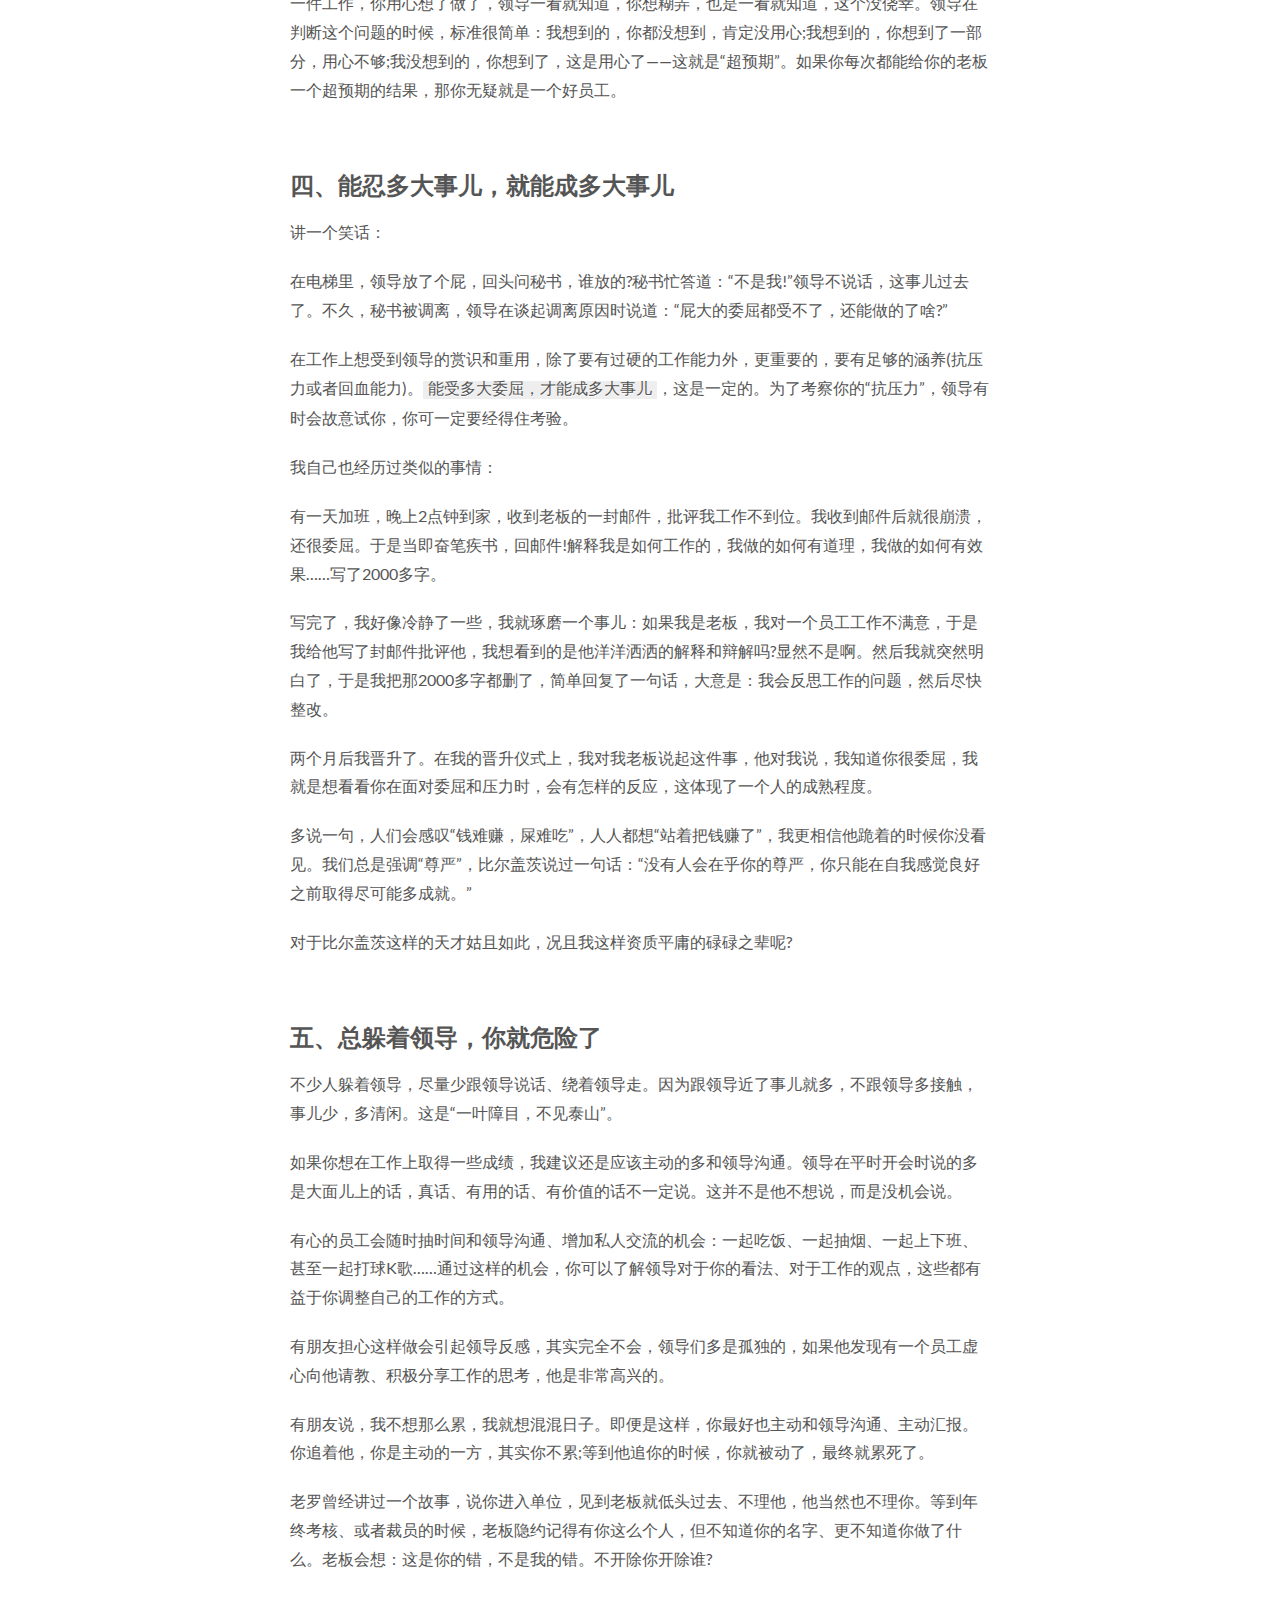
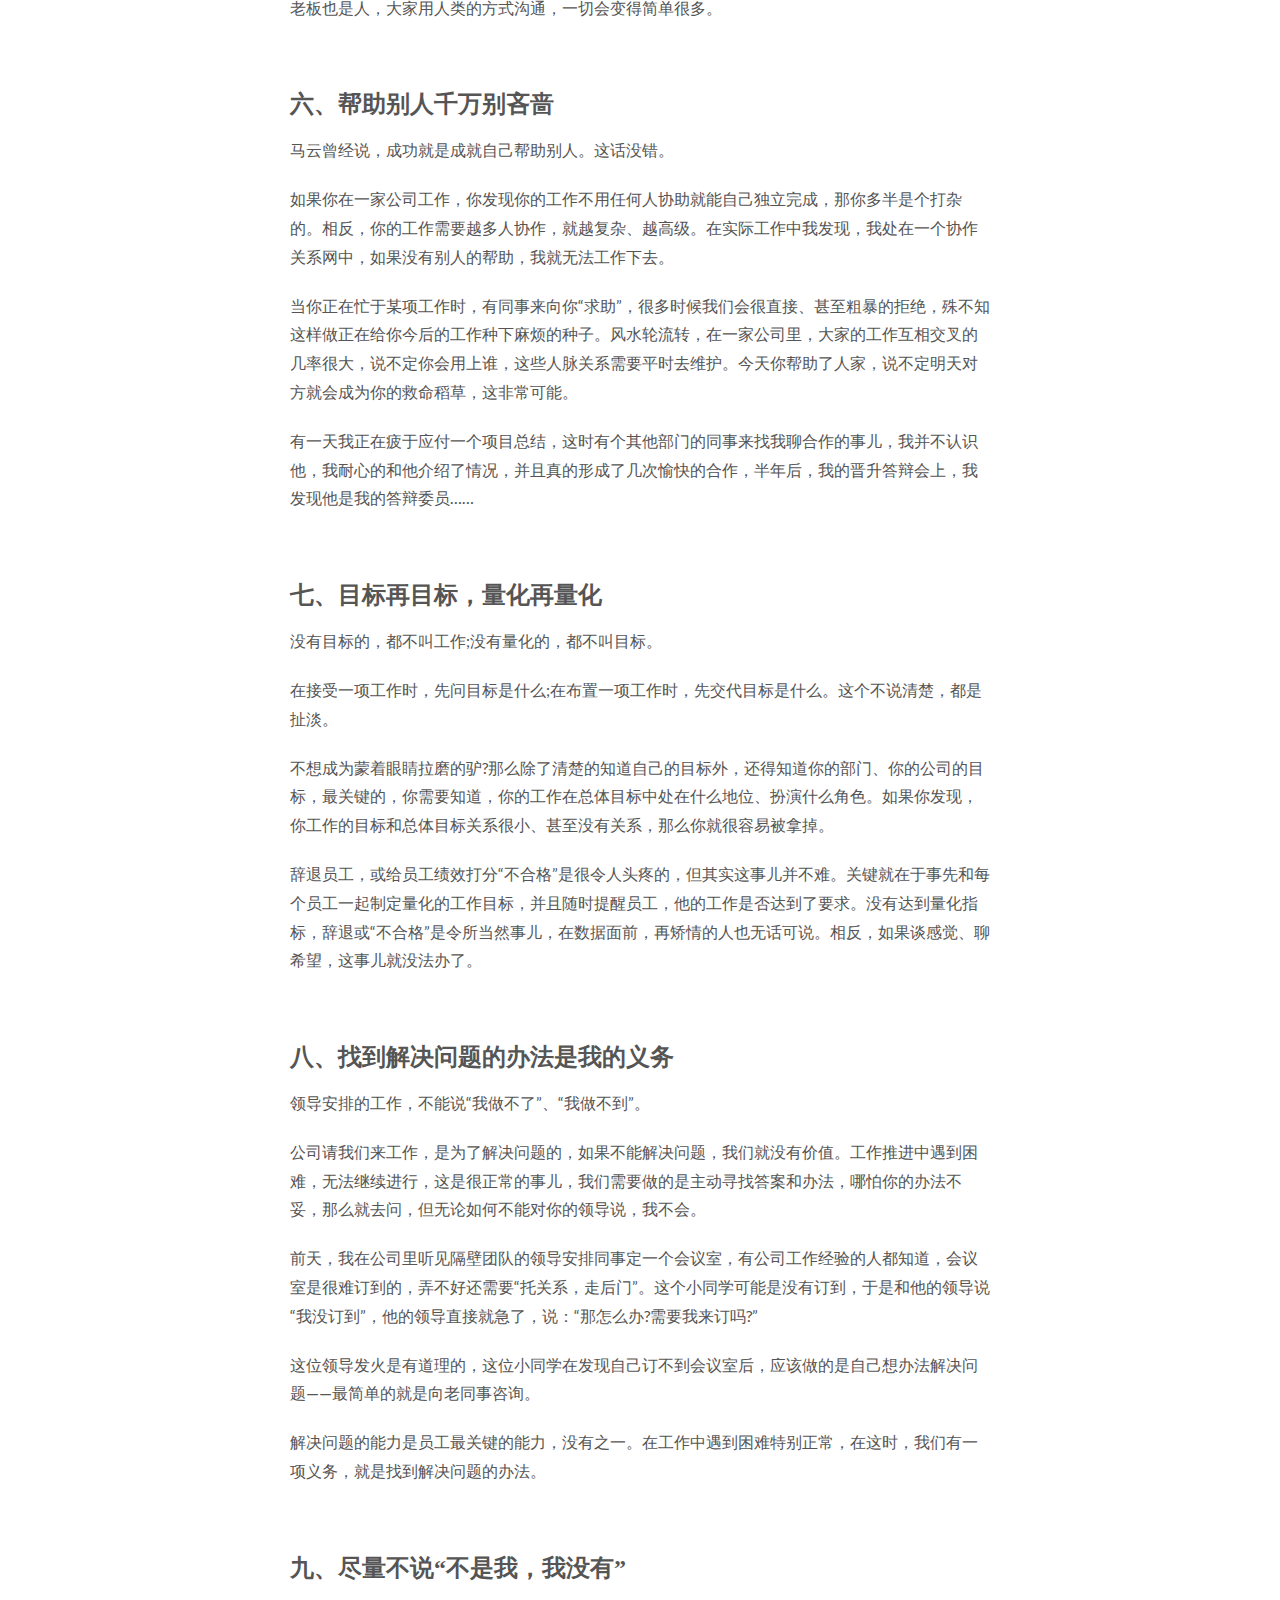
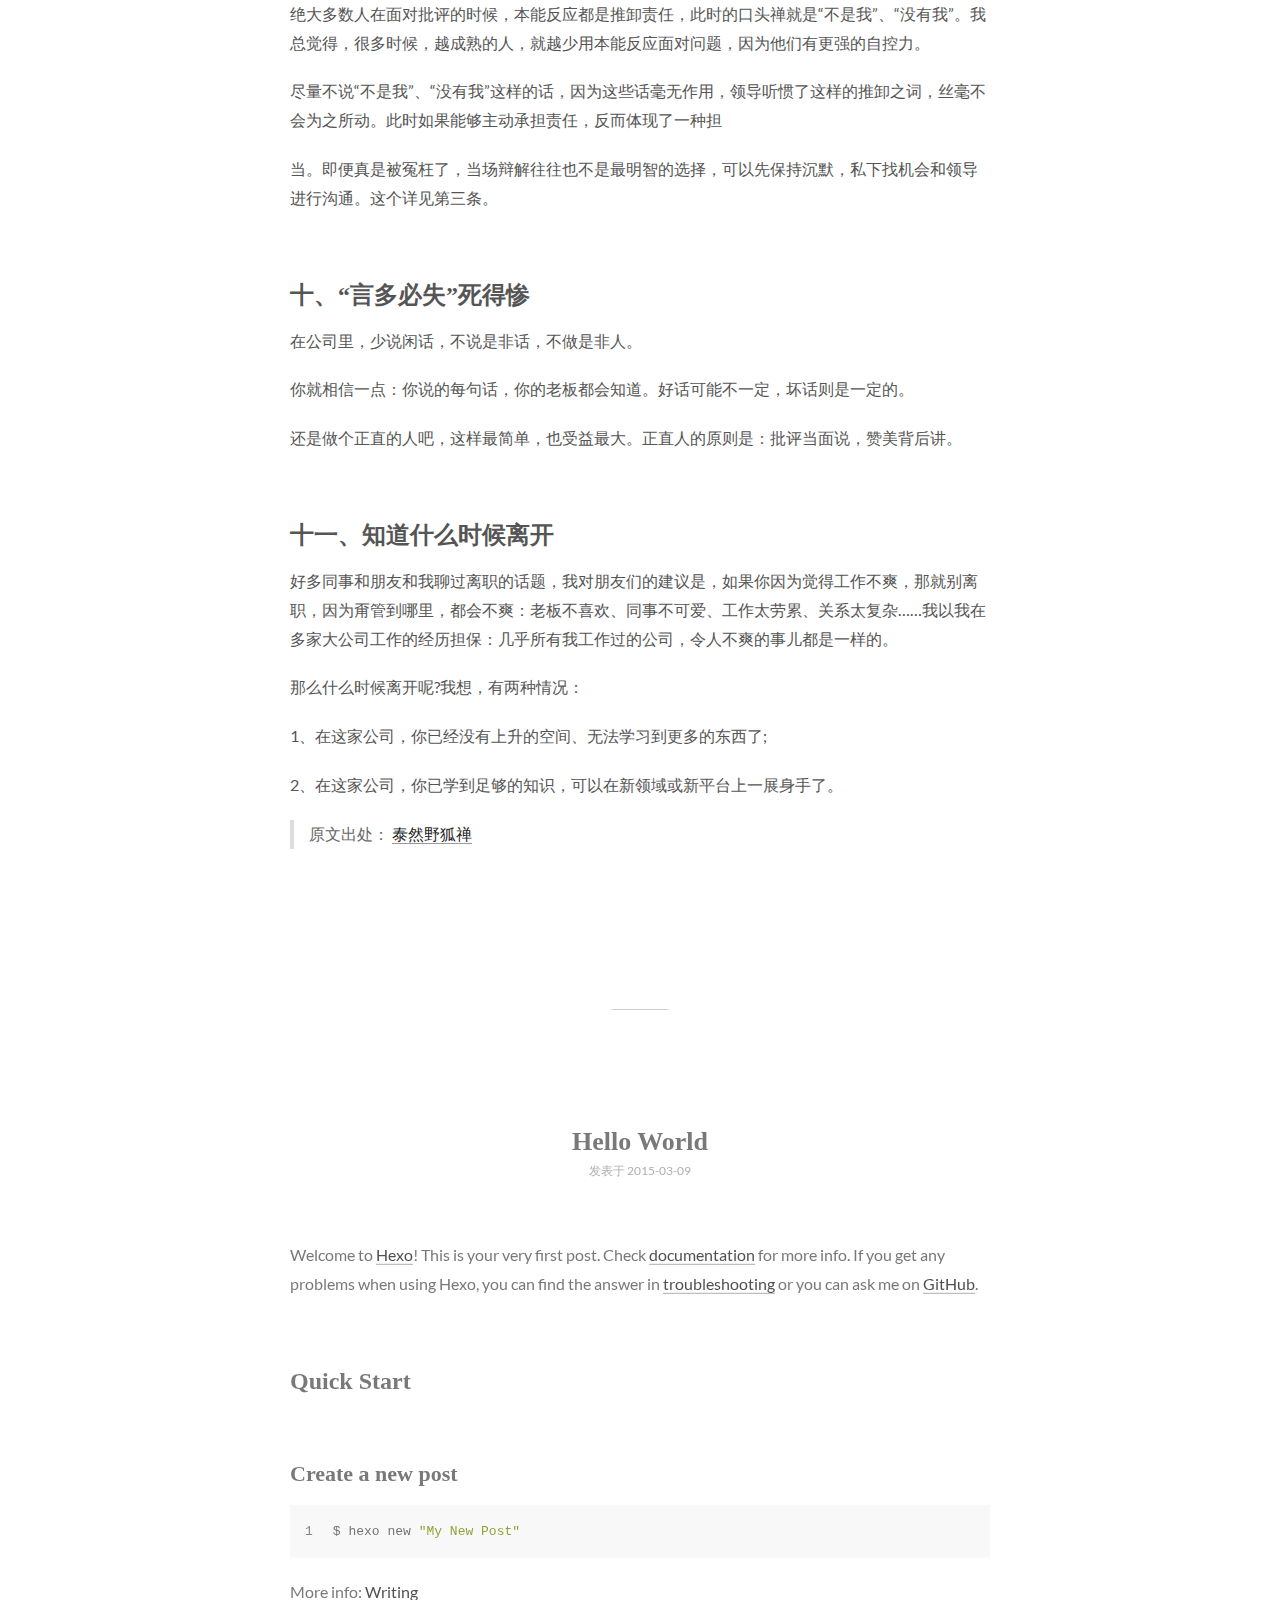
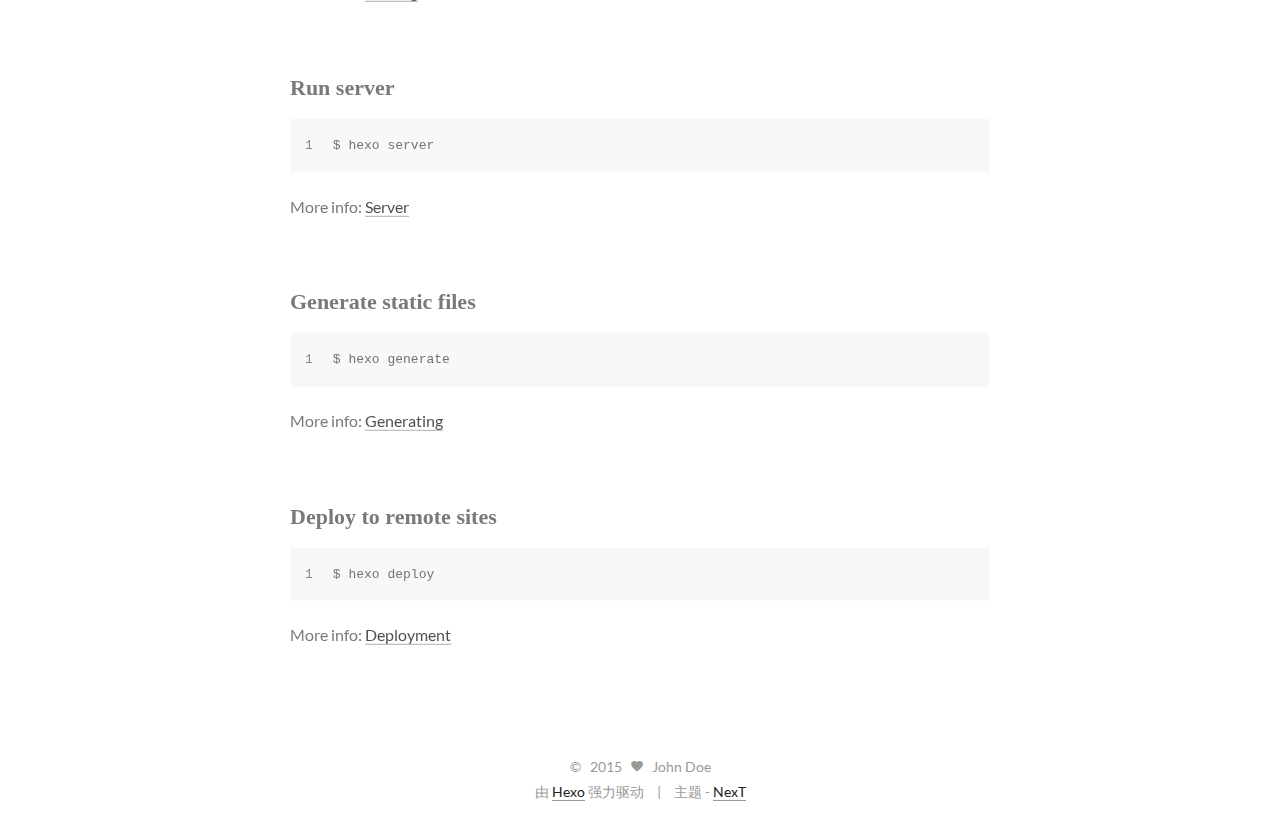
==== commit da57b542: "Site updated: 2015-03-09 17:56:28" ====
--- a/index.html
+++ b/index.html
@@ -1,89 +1,133 @@
-<!DOCTYPE html>
-<html>
+<!doctype html>
+<html class="theme-next use-motion">
 <head>
-  <meta charset="utf-8">
-  
-  <title>Hexo</title>
-  <meta name="viewport" content="width=device-width, initial-scale=1, maximum-scale=1">
-  <meta name="description">
-<meta property="og:type" content="website">
-<meta property="og:title" content="Hexo">
-<meta property="og:url" content="http://yoursite.com/index.html">
-<meta property="og:site_name" content="Hexo">
-<meta property="og:description">
-<meta name="twitter:card" content="summary">
-<meta name="twitter:title" content="Hexo">
-<meta name="twitter:description">
-  
-    <link rel="alternative" href="/atom.xml" title="Hexo" type="application/atom+xml">
-  
-  
-    <link rel="icon" href="/favicon.png">
-  
-  <link href="//fonts.googleapis.com/css?family=Source+Code+Pro" rel="stylesheet" type="text/css">
-  <link rel="stylesheet" href="/css/style.css" type="text/css">
-  
-
+  
+
+<meta charset="UTF-8"/>
+<meta http-equiv="X-UA-Compatible" content="IE=edge"/>
+<meta name="viewport" content="width=device-width, initial-scale=1, maximum-scale=1"/>
+
+
+
+
+  <link rel="stylesheet" type="text/css" href="/vendors/fancybox/source/jquery.fancybox.css?v=2.1.5"/>
+
+
+<link rel="stylesheet" type="text/css" href="/css/main.css?v=0.3.0rc5"/>
+
+
+
+
+
+
+    <link rel="shorticon icon" type="image/x-icon" href="/favicon.ico?v=0.3.0rc5" />
+
+
+
+
+  <title> Hexo </title>
 </head>
+
 <body>
-  <div id="container">
-    <div id="wrap">
-      <header id="header">
-  <div id="banner"></div>
-  <div id="header-outer" class="outer">
-    <div id="header-title" class="inner">
-      <h1 id="logo-wrap">
-        <a href="/" id="logo">Hexo</a>
-      </h1>
-      
+  <div class="container one-column 
+   page-home 
+">
+    <div class="headband"></div>
+
+    <div id="header" class="header">
+      <div class="header-inner">
+        <h1 class="site-meta">
+    <a href="/" class="brand">
+        <span class="logo">
+          <i class="icon-logo"></i>
+        </span>
+        <span class="site-title">Hexo</span>
+    </a>
+</h1>
+
+
+  <ul id="menu" class="menu">
+    
+      
+      <li class="menu-item menu-item-home">
+        <a href="/">
+          <i class="menu-item-icon icon-home"></i> <br />
+          首页
+        </a>
+      </li>
+    
+      
+      <li class="menu-item menu-item-archives">
+        <a href="/archives">
+          <i class="menu-item-icon icon-archives"></i> <br />
+          归档
+        </a>
+      </li>
+    
+      
+      <li class="menu-item menu-item-tags">
+        <a href="/tags">
+          <i class="menu-item-icon icon-tags"></i> <br />
+          标签
+        </a>
+      </li>
+    
+  </ul>
+
+
+      </div>
     </div>
-    <div id="header-inner" class="inner">
-      <nav id="main-nav">
-        <a id="main-nav-toggle" class="nav-icon"></a>
-        
-          <a class="main-nav-link" href="/">Home</a>
-        
-          <a class="main-nav-link" href="/archives">Archives</a>
-        
-      </nav>
-      <nav id="sub-nav">
-        
-          <a id="nav-rss-link" class="nav-icon" href="/atom.xml" title="RSS Feed"></a>
-        
-        <a id="nav-search-btn" class="nav-icon" title="Search"></a>
-      </nav>
-      <div id="search-form-wrap">
-        <form action="//google.com/search" method="get" accept-charset="UTF-8" class="search-form"><input type="search" name="q" results="0" class="search-form-input" placeholder="Search"><button type="submit" class="search-form-submit">&#xF002;</button><input type="hidden" name="q" value="site:http://yoursite.com"></form>
+
+    <div id="main" class="main">
+      <div class="main-inner">
+        <div id="content" class="content">
+          
+            
+          
+
+          <div id="posts" class="posts-expand">
+            
+  
+    
+
+  <div class="post post-type-normal ">
+    <div class="post-header">
+
+      
+      
+        <h1 class="post-title">
+          
+          
+            
+              <a class="post-title-link" href="/2015/03/09/MD/">
+                离职总结 | 如何做个好员工？
+              </a>
+            
+          
+        </h1>
+      
+
+      <div class="post-meta">
+          <span class="post-time">
+            
+              发表于 2015-03-09
+            
+          </span>
+        
+          
+        
       </div>
     </div>
-  </div>
-</header>
-      <div class="outer">
-        <section id="main">
-  
-    <article id="post-MD" class="article article-type-post" itemscope itemprop="blogPost">
-  <div class="article-meta">
-    <a href="/2015/03/09/MD/" class="article-date">
-  <time datetime="2015-03-09T06:55:29.000Z" itemprop="datePublished">2015-03-09</time>
-</a>
-    
-  </div>
-  <div class="article-inner">
-    
-    
-      <header class="article-header">
-        
-  
-    <h1 itemprop="name">
-      <a class="article-title" href="/2015/03/09/MD/">离职总结 | 如何做个好员工？</a>
-    </h1>
-  
-
-      </header>
-    
-    <div class="article-entry" itemprop="articleBody">
-      
-        <h2 id="2014_年_7_月_4_日，我从百度离职了。">2014 年 7 月 4 日，我从百度离职了。</h2><p>这是第一次，我不是因为和老板闹翻而离职;</p>
+
+    
+      <div class="post-body">
+
+        
+        
+
+        
+          
+            <h2 id="2014_年_7_月_4_日，我从百度离职了。">2014 年 7 月 4 日，我从百度离职了。</h2><p>这是第一次，我不是因为和老板闹翻而离职;</p>
 <p>这是第一次，我带着晋升的喜悦而离职;</p>
 <p>这是第一次，我带着满满的收获而离职。</p>
 <p>我曾经认为，我永远不会成为一个好员工，因为我太独、太挑剔、不喜欢听话的好孩子、而且讨厌一切想要改变我的人。但是三年过去，我改变了不少，我必须承认，所谓“进步”的过程，就是被认可的过程，也是被“驯化”的过程。</p>
@@ -156,44 +200,75 @@
 <p>原文出处： <a href="http://mp.weixin.qq.com/s?__biz=MzA3MDMyODYyOA==&amp;mid=200222421&amp;idx=1&amp;sn=ee08905ff5a69fb6600e30a9694795e6&amp;3rd=MzA3MDU4NTYzMw==&amp;scene=6#rd" target="_blank" rel="external">泰然野狐禅</a>  </p>
 </blockquote>
 
-      
+          
+        
+      </div>
+    
+
+    
+      <div class="post-footer">
+        
+          <div class="post-tags">
+            
+              <a href="/tags/Career/">
+                #Career
+              </a>
+            
+          </div>
+        
+
+        
+
+        
+        
+          <div class="post-eof"></div>
+        
+      </div>
+    
+  </div>
+
+
+  
+    
+
+  <div class="post post-type-normal ">
+    <div class="post-header">
+
+      
+      
+        <h1 class="post-title">
+          
+          
+            
+              <a class="post-title-link" href="/2015/03/09/hello-world/">
+                Hello World
+              </a>
+            
+          
+        </h1>
+      
+
+      <div class="post-meta">
+          <span class="post-time">
+            
+              发表于 2015-03-09
+            
+          </span>
+        
+          
+        
+      </div>
     </div>
-    <footer class="article-footer">
-      <a data-url="http://yoursite.com/2015/03/09/MD/" data-id="ci71n3lol0000us0uxp5mhi59" class="article-share-link">Share</a>
-      
-      
-  <ul class="article-tag-list"><li class="article-tag-list-item"><a class="article-tag-list-link" href="/tags/Career/">Career</a></li></ul>
-
-    </footer>
-  </div>
-  
-</article>
-
-
-  
-    <article id="post-hello-world" class="article article-type-post" itemscope itemprop="blogPost">
-  <div class="article-meta">
-    <a href="/2015/03/09/hello-world/" class="article-date">
-  <time datetime="2015-03-09T06:51:52.000Z" itemprop="datePublished">2015-03-09</time>
-</a>
-    
-  </div>
-  <div class="article-inner">
-    
-    
-      <header class="article-header">
-        
-  
-    <h1 itemprop="name">
-      <a class="article-title" href="/2015/03/09/hello-world/">Hello World</a>
-    </h1>
-  
-
-      </header>
-    
-    <div class="article-entry" itemprop="articleBody">
-      
-        <p>Welcome to <a href="http://hexo.io/" target="_blank" rel="external">Hexo</a>! This is your very first post. Check <a href="http://hexo.io/docs/" target="_blank" rel="external">documentation</a> for more info. If you get any problems when using Hexo, you can find the answer in <a href="http://hexo.io/docs/troubleshooting.html" target="_blank" rel="external">troubleshooting</a> or you can ask me on <a href="https://github.com/hexojs/hexo/issues" target="_blank" rel="external">GitHub</a>.</p>
+
+    
+      <div class="post-body">
+
+        
+        
+
+        
+          
+            <p>Welcome to <a href="http://hexo.io/" target="_blank" rel="external">Hexo</a>! This is your very first post. Check <a href="http://hexo.io/docs/" target="_blank" rel="external">documentation</a> for more info. If you get any problems when using Hexo, you can find the answer in <a href="http://hexo.io/docs/troubleshooting.html" target="_blank" rel="external">troubleshooting</a> or you can ask me on <a href="https://github.com/hexojs/hexo/issues" target="_blank" rel="external">GitHub</a>.</p>
 <h2 id="Quick_Start">Quick Start</h2><h3 id="Create_a_new_post">Create a new post</h3><figure class="highlight bash"><table><tr><td class="gutter"><pre><span class="line">1</span><br></pre></td><td class="code"><pre><span class="line">$ hexo new <span class="string">"My New Post"</span></span><br></pre></td></tr></table></figure>
 <p>More info: <a href="http://hexo.io/docs/writing.html" target="_blank" rel="external">Writing</a></p>
 <h3 id="Run_server">Run server</h3><figure class="highlight bash"><table><tr><td class="gutter"><pre><span class="line">1</span><br></pre></td><td class="code"><pre><span class="line">$ hexo server</span><br></pre></td></tr></table></figure>
@@ -203,103 +278,293 @@
 <h3 id="Deploy_to_remote_sites">Deploy to remote sites</h3><figure class="highlight bash"><table><tr><td class="gutter"><pre><span class="line">1</span><br></pre></td><td class="code"><pre><span class="line">$ hexo deploy</span><br></pre></td></tr></table></figure>
 <p>More info: <a href="http://hexo.io/docs/deployment.html" target="_blank" rel="external">Deployment</a></p>
 
-      
+          
+        
+      </div>
+    
+
+    
+      <div class="post-footer">
+        
+
+        
+
+        
+        
+          <div class="post-eof"></div>
+        
+      </div>
+    
+  </div>
+
+
+  
+
+          </div>
+
+          
+        </div>
+
+        
+<div class="sidebar-toggle">
+  <div class="sidebar-toggle-line-wrap">
+    <span class="sidebar-toggle-line sidebar-toggle-line-first"></span>
+    <span class="sidebar-toggle-line sidebar-toggle-line-middle"></span>
+    <span class="sidebar-toggle-line sidebar-toggle-line-last"></span>
+  </div>
+</div>
+
+<div id="sidebar" class="sidebar">
+  <div class="sidebar-inner">
+
+    
+
+    <div class="site-overview">
+      <div class="site-author motion-element">
+        <img class="site-author-image" src="/images/default_avatar.jpg" alt="John Doe" />
+        <p class="site-author-name">John Doe</p>
+      </div>
+      <p class="site-description motion-element"></p>
+      <div class="site-state motion-element">
+        <div class="site-state-item site-state-posts">
+          <span class="site-state-item-count">2</span>
+          <span class="site-state-item-name">日志</span>
+        </div>
+        <div class="site-state-item site-state-tags">
+            <span class="site-state-item-count">1</span>
+            <span class="site-state-item-name">标签</span>
+        </div>
+        <div class="site-state-item site-state-pages">
+            <span class="site-state-item-count">0</span>
+            <span class="site-state-item-name">页面</span>
+        </div>
+      </div>
+
+      
+
+      <div class="social-info motion-element">
+        
+      </div>
+
     </div>
-    <footer class="article-footer">
-      <a data-url="http://yoursite.com/2015/03/09/hello-world/" data-id="ci71n3lqk0003us0uylvdeseu" class="article-share-link">Share</a>
-      
-      
-    </footer>
+
+    
   </div>
-  
-</article>
-
-
-  
-  
-</section>
-        
-          <aside id="sidebar">
-  
-    
-  
-    
-  <div class="widget-wrap">
-    <h3 class="widget-title">Tags</h3>
-    <div class="widget">
-      <ul class="tag-list"><li class="tag-list-item"><a class="tag-list-link" href="/tags/Career/">Career</a><span class="tag-list-count">1</span></li></ul>
+</div>
+
+
+      </div>
     </div>
+
+    <div id="footer" class="footer">
+      <div class="footer-inner">
+        <div class="copyright">
+  
+  &copy; &nbsp; 
+  2015
+  <span class="with-love">
+    <i class="icon-heart"></i>
+  </span>
+  <span class="author">John Doe</span>
+</div>
+
+<div class="powered-by">
+  由 <a class="theme-link" href="http://hexo.io">Hexo</a> 强力驱动
+</div>
+
+<div class="theme-info">
+  主题 - <a class="theme-link" href="https://github.com/iissnan/hexo-theme-next">NexT</a>
+</div>
+
+
+
+
+
+      </div>
+    </div>
+
+    <div class="back-to-top"></div>
   </div>
 
-  
-    
-  <div class="widget-wrap">
-    <h3 class="widget-title">Tag Cloud</h3>
-    <div class="widget tagcloud">
-      <a href="/tags/Career/" style="font-size: NaNpx;">Career</a>
-    </div>
-  </div>
-
-  
-    
-  <div class="widget-wrap">
-    <h3 class="widget-title">Archives</h3>
-    <div class="widget">
-      <ul class="archive-list"><li class="archive-list-item"><a class="archive-list-link" href="/archives/2015/03/">March 2015</a><span class="archive-list-count">2</span></li></ul>
-    </div>
-  </div>
-
-  
-    
-  <div class="widget-wrap">
-    <h3 class="widget-title">Recents</h3>
-    <div class="widget">
-      <ul>
-        
-          <li>
-            <a href="/2015/03/09/MD/">离职总结 | 如何做个好员工？</a>
-          </li>
-        
-          <li>
-            <a href="/2015/03/09/hello-world/">Hello World</a>
-          </li>
-        
-      </ul>
-    </div>
-  </div>
-
-  
-</aside>
-        
-      </div>
-      <footer id="footer">
-  
-  <div class="outer">
-    <div id="footer-info" class="inner">
-      &copy; 2015 John Doe<br>
-      Powered by <a href="http://hexo.io/" target="_blank">Hexo</a>
-    </div>
-  </div>
-</footer>
-    </div>
-    <nav id="mobile-nav">
-  
-    <a href="/" class="mobile-nav-link">Home</a>
-  
-    <a href="/archives" class="mobile-nav-link">Archives</a>
-  
-</nav>
-    
-
-<script src="//ajax.googleapis.com/ajax/libs/jquery/2.0.3/jquery.min.js"></script>
-
-
-  <link rel="stylesheet" href="/fancybox/jquery.fancybox.css" type="text/css">
-  <script src="/fancybox/jquery.fancybox.pack.js" type="text/javascript"></script>
-
-
-<script src="/js/script.js" type="text/javascript"></script>
-
-  </div>
+  <script type="text/javascript" src="/vendors/jquery/index.js?v=2.1.3"></script>
+
+  
+  <script type="text/javascript" src="/vendors/fancybox/source/jquery.fancybox.pack.js"></script>
+  <script type="text/javascript">
+    $(document).ready(function() {
+      $(".fancybox").fancybox();
+    });
+  </script>
+
+  <script type="text/javascript">
+  function hasMobileUA () {
+    var nav = window.navigator;
+    var ua = nav.userAgent;
+    var pa = /iPad|iPhone|Android|Opera Mini|BlackBerry|webOS|UCWEB|Blazer|PSP|IEMobile|Symbian/g;
+
+    return pa.test(ua);
+  }
+
+  function isDesktop () {
+    return screen.width > 991 && !hasMobileUA();
+  }
+
+  function isTablet () {
+    return screen.width < 992 && screen.width > 767 && hasMobileUA();
+  }
+
+  function isMobile () {
+    return screen.width < 767 && hasMobileUA();
+  }
+
+  function escapeSelector (selector) {
+    return selector.replace(/[!"$%&'()*+,.\/:;<=>?@[\\\]^`{|}~]/g, "\\$&")
+  }
+</script>
+
+  
+
+  <script type="text/javascript" src="/vendors/velocity/velocity.min.js"></script>
+  <script type="text/javascript" src="/vendors/velocity/velocity.ui.min.js"></script>
+
+  
+  <script type="text/javascript" id="motion.page.home">
+    $(document).ready(function () {
+      $.Velocity.RunSequence([
+        { e: $('.brand'), p: { opacity: 1 }, o: { duration: 100 } },
+        { e: $('.logo'), p: { opacity: 1, top: 0 }, o: { duration: 50} },
+        { e: $('.site-title'), p: { opacity: 1, top: 0 }, o: { duration: 200, sequenceQueue: false } }
+      ]);
+      $('.menu-item').velocity('transition.slideDownIn', {display: null});
+    });
+  </script>
+
+
+  <script type="text/javascript" id="motion.global">
+  $(document).ready(function () {
+    var body = $('body');
+    var isSidebarVisible = false;
+    var sidebarToggle = $('.sidebar-toggle');
+    var sidebarToggleLine1st = $('.sidebar-toggle-line-first')
+    var sidebarToggleLine2nd = $('.sidebar-toggle-line-middle');
+    var sidebarToggleLine3rd = $('.sidebar-toggle-line-last');
+    var sidebar = $('.sidebar');
+
+    var SIDEBAR_WIDTH = '320px';
+    var SIDEBAR_DISPLAY_DURATION = 300;
+
+    var sidebarToogleLineStatusInit = {width: '100%', opacity: 1, left: 0, rotateZ: 0, top: 0};
+
+    var sidebarToggleLine1stStatusInit = sidebarToogleLineStatusInit;
+    var sidebarToggleLine1stStatusArrow = {width: '50%', rotateZ: '-45deg', top: '2px'};
+    var sidebarToogleLine1stStatusClose = {width: '100%', rotateZ: '-45deg', top: '5px'};
+
+    var sidebarToggleLine2ndStatusInit = sidebarToogleLineStatusInit;
+    var sidebarToggleLine2ndStatusArrow = {width: '90%'};
+    var sidebarToogleLine2ndStatusClose = {opacity: 0};
+
+    var sidebarToggleLine3rdStatusInit = sidebarToogleLineStatusInit;
+    var sidebarToggleLine3rdStatusArrow = {width: '50%', rotateZ: '45deg', top: '-2px'};
+    var sidebarToogleLine3rdStatusClose = {width: '100%', rotateZ: '45deg', top: '-5px'};
+
+    sidebatToggleMotion();
+    postsListMotion();
+    backToTopMotion();
+
+
+    $(document)
+      .on('sidebar.isShowing', function () {
+        isDesktop() && body.velocity(
+          {paddingRight: SIDEBAR_WIDTH},
+          SIDEBAR_DISPLAY_DURATION
+        );
+        sidebarContentMotion();
+      })
+      .on('sidebar.isHiding', function () {});
+
+
+    function backToTopMotion () {
+      var b2top = $('.back-to-top');
+      b2top.on('click', function () {
+        body.velocity('scroll');
+      });
+    }
+
+    function sidebarShowMotion () {
+
+      sidebarToggleLine1st.velocity(sidebarToogleLine1stStatusClose);
+      sidebarToggleLine2nd.velocity(sidebarToogleLine2ndStatusClose);
+      sidebarToggleLine3rd.velocity(sidebarToogleLine3rdStatusClose);
+
+      sidebar.velocity({width: SIDEBAR_WIDTH}, {
+        duration: SIDEBAR_DISPLAY_DURATION,
+        complete: function () {
+          sidebar.addClass('sidebar-active');
+          sidebar.trigger('sidebar.didShow');
+        }
+      });
+      sidebar.trigger('sidebar.isShowing');
+    }
+
+    function sidebarHideMotion () {
+      isDesktop() && body.velocity({paddingRight: 0});
+      sidebar.velocity('reverse');
+
+      sidebarToggleLine1st.velocity(sidebarToggleLine1stStatusInit);
+      sidebarToggleLine2nd.velocity(sidebarToggleLine2ndStatusInit);
+      sidebarToggleLine3rd.velocity(sidebarToggleLine3rdStatusInit);
+
+      sidebar.removeClass('sidebar-active');
+      sidebar.trigger('sidebar.isHiding');
+    };
+
+    function sidebarContentMotion () {
+      $('.sidebar .motion-element').velocity(
+        'transition.slideRightIn',
+        {stagger: 50, drag: true}
+      );
+    }
+
+    function postsListMotion () {
+      $('.post').velocity('transition.slideDownIn', {stagger: 300, drag: true});
+    }
+
+    function sidebatToggleMotion () {
+      sidebarToggle.on('click', function () {
+        isSidebarVisible ? sidebarHideMotion() : sidebarShowMotion();
+        isSidebarVisible = !isSidebarVisible;
+      });
+
+      sidebarToggle.hover(function () {
+        if (isSidebarVisible) {return}
+        sidebarToggleLine1st.velocity('stop').velocity(sidebarToggleLine1stStatusArrow);
+        sidebarToggleLine2nd.velocity('stop').velocity(sidebarToggleLine2ndStatusArrow);
+        sidebarToggleLine3rd.velocity('stop').velocity(sidebarToggleLine3rdStatusArrow);
+      }, function () {
+        if (isSidebarVisible) {return}
+        sidebarToggleLine1st.velocity('stop').velocity(sidebarToggleLine1stStatusInit);
+        sidebarToggleLine2nd.velocity('stop').velocity(sidebarToggleLine2ndStatusInit);
+        sidebarToggleLine3rd.velocity('stop').velocity(sidebarToggleLine3rdStatusInit);
+      });
+    }
+  });
+
+</script>
+
+
+
+
+
+  
+
+  
+
+  
+  
+
+  
+
+
+  
 </body>
-</html>+</html>
--- a/css/main.css
+++ b/css/main.css
@@ -0,0 +1,1762 @@
+/* normalize.css v3.0.2 | MIT License | git.io/normalize */
+html {
+  font-family: sans-serif; /* 1 */
+  -ms-text-size-adjust: 100%; /* 2 */
+  -webkit-text-size-adjust: 100%; /* 2 */
+}
+body {
+  margin: 0;
+}
+article,
+aside,
+details,
+figcaption,
+figure,
+footer,
+header,
+hgroup,
+main,
+menu,
+nav,
+section,
+summary {
+  display: block;
+}
+audio,
+canvas,
+progress,
+video {
+  display: inline-block; /* 1 */
+  vertical-align: baseline; /* 2 */
+}
+audio:not([controls]) {
+  display: none;
+  height: 0;
+}
+[hidden],
+template {
+  display: none;
+}
+a {
+  background-color: transparent;
+}
+a:active,
+a:hover {
+  outline: 0;
+}
+abbr[title] {
+  border-bottom: 1px dotted;
+}
+b,
+strong {
+  font-weight: bold;
+}
+dfn {
+  font-style: italic;
+}
+h1 {
+  font-size: 2em;
+  margin: 0.67em 0;
+}
+mark {
+  background: #ff0;
+  color: #000;
+}
+small {
+  font-size: 80%;
+}
+sub,
+sup {
+  font-size: 75%;
+  line-height: 0;
+  position: relative;
+  vertical-align: baseline;
+}
+sup {
+  top: -0.5em;
+}
+sub {
+  bottom: -0.25em;
+}
+img {
+  border: 0;
+}
+svg:not(:root) {
+  overflow: hidden;
+}
+figure {
+  margin: 1em 40px;
+}
+hr {
+  -moz-box-sizing: content-box;
+  box-sizing: content-box;
+  height: 0;
+}
+pre {
+  overflow: auto;
+}
+code,
+kbd,
+pre,
+samp {
+  font-family: monospace, monospace;
+  font-size: 1em;
+}
+button,
+input,
+optgroup,
+select,
+textarea {
+  color: inherit; /* 1 */
+  font: inherit; /* 2 */
+  margin: 0; /* 3 */
+}
+button {
+  overflow: visible;
+}
+button,
+select {
+  text-transform: none;
+}
+button,
+html input[type="button"],
+input[type="reset"],
+input[type="submit"] {
+  -webkit-appearance: button; /* 2 */
+  cursor: pointer; /* 3 */
+}
+button[disabled],
+html input[disabled] {
+  cursor: default;
+}
+button::-moz-focus-inner,
+input::-moz-focus-inner {
+  border: 0;
+  padding: 0;
+}
+input {
+  line-height: normal;
+}
+input[type="checkbox"],
+input[type="radio"] {
+  box-sizing: border-box; /* 1 */
+  padding: 0; /* 2 */
+}
+input[type="number"]::-webkit-inner-spin-button,
+input[type="number"]::-webkit-outer-spin-button {
+  height: auto;
+}
+input[type="search"] {
+  -webkit-appearance: textfield; /* 1 */
+  -moz-box-sizing: content-box;
+  -webkit-box-sizing: content-box; /* 2 */
+  box-sizing: content-box;
+}
+input[type="search"]::-webkit-search-cancel-button,
+input[type="search"]::-webkit-search-decoration {
+  -webkit-appearance: none;
+}
+fieldset {
+  border: 1px solid #c0c0c0;
+  margin: 0 2px;
+  padding: 0.35em 0.625em 0.75em;
+}
+legend {
+  border: 0; /* 1 */
+  padding: 0; /* 2 */
+}
+textarea {
+  overflow: auto;
+}
+optgroup {
+  font-weight: bold;
+}
+table {
+  border-collapse: collapse;
+  border-spacing: 0;
+}
+td,
+th {
+  padding: 0;
+}
+::selection {
+  background: #262a30;
+  color: #fff;
+}
+body {
+  position: relative;
+  font-family: Lato, "Microsoft Jhenghei", "Hiragino Sans GB", "Microsoft YaHei", sans-serif;
+  font-size: 16px;
+  line-height: 1.8;
+  color: #555;
+  background: #fff;
+}
+h1,
+h2,
+h3,
+h4,
+h5,
+h6,
+.h1,
+.h2,
+.h3,
+.h4,
+.h5,
+.h6 {
+  margin: 0;
+  padding: 0;
+  font-weight: bold;
+  line-height: 1;
+  font-family: Cambria, Georgia, "Microsoft Jhenghei", "Hiragino Sans GB", "Microsoft YaHei", "Times New Roman", serif;
+}
+h1 {
+  font-size: 26px;
+}
+@media (max-width: 767px) {
+  h1 {
+    font-size: 22px;
+  }
+}
+h2 {
+  font-size: 24px;
+}
+@media (max-width: 767px) {
+  h2 {
+    font-size: 20px;
+  }
+}
+h3 {
+  font-size: 22px;
+}
+@media (max-width: 767px) {
+  h3 {
+    font-size: 18px;
+  }
+}
+h4 {
+  font-size: 20px;
+}
+@media (max-width: 767px) {
+  h4 {
+    font-size: 16px;
+  }
+}
+h5 {
+  font-size: 18px;
+}
+@media (max-width: 767px) {
+  h5 {
+    font-size: 14px;
+  }
+}
+h6 {
+  font-size: 16px;
+}
+@media (max-width: 767px) {
+  h6 {
+    font-size: 12px;
+  }
+}
+p {
+  margin: 20px 0;
+}
+a {
+  color: #222;
+  text-decoration: none;
+  border-bottom: 1px solid #999;
+}
+a:hover {
+  border-bottom-color: #222;
+}
+ul {
+  list-style: none;
+}
+blockquote {
+  margin: 0;
+  padding: 0;
+}
+img {
+  display: block;
+  margin: auto 0;
+  max-width: 100%;
+  height: auto;
+}
+h2,
+h3,
+h4,
+h5,
+h6 {
+  margin: 60px 0 15px;
+}
+ul {
+  list-style: square;
+}
+hr {
+  margin: 40px 0;
+  height: 3px;
+  border: none;
+  background-color: #ddd;
+  background-image: repeating-linear-gradient(-45deg, #fff, #fff 4px, transparent 4px, transparent 8px);
+}
+blockquote {
+  padding: 0 15px;
+  color: #666;
+  border-left: 4px solid #ddd;
+}
+blockquote cite::before {
+  content: "-";
+  padding: 0 5px;
+}
+dt {
+  font-weight: 700;
+}
+dd {
+  margin: 0;
+  padding: 0;
+}
+.pullquote {
+  width: 45%;
+}
+.pullquote.left {
+  float: left;
+  margin-left: 5px;
+  margin-right: 10px;
+}
+.pullquote.right {
+  float: right;
+  margin-left: 10px;
+  margin-right: 5px;
+}
+.highlight table,
+.gist table {
+  width: auto;
+}
+.highlight table td,
+.gist table td {
+  border: none;
+}
+.highlight a,
+.gist a {
+  color: #222 !important;
+  text-decoration: none !important;
+}
+.video-container {
+  position: relative;
+  padding-top: 60%;
+  height: 0;
+  overflow: hidden;
+}
+.video-container iframe,
+.video-container object,
+.video-container embed {
+  position: absolute;
+  top: 0;
+  left: 0;
+  width: 100%;
+  height: 100%;
+}
+table {
+  width: 100%;
+  border-collapse: collapse;
+  border-spacing: 0;
+}
+caption,
+th,
+td {
+  text-align: left;
+  vertical-align: middle;
+  font-weight: normal;
+}
+th {
+  font-weight: 700;
+  border-bottom: 3px solid #ddd;
+  padding-bottom: 10px;
+}
+td {
+  border-bottom: 1px solid #ddd;
+  padding: 10px 0;
+}
+.text-left {
+  text-align: left;
+}
+.text-center {
+  text-align: center;
+}
+.text-right {
+  text-align: right;
+}
+.text-justify {
+  text-align: justify;
+}
+.text-nowrap {
+  white-space: nowrap;
+}
+.text-lowercase {
+  text-transform: lowercase;
+}
+.text-uppercase {
+  text-transform: uppercase;
+}
+.text-capitalize {
+  text-transform: capitalize;
+}
+.center-block {
+  display: block;
+  margin-left: auto;
+  margin-right: auto;
+}
+.clearfix:before,
+.clearfix:after {
+  content: " ";
+  display: table;
+}
+.clearfix:after {
+  clear: both;
+}
+.full-image.full-image.full-image {
+  border: none;
+}
+@media (min-width: 992px) {
+  .full-image.full-image.full-image {
+    max-width: none;
+    width: 126%;
+    margin: 0 -13%;
+  }
+}
+.blockquote-center,
+.page-home .post-type-quote blockquote,
+.page-post-detail .post-type-quote blockquote {
+  position: relative;
+  margin: 40px 0;
+  padding: 0;
+  border-left: none;
+  text-align: center;
+}
+.blockquote-center::before,
+.page-home .post-type-quote blockquote::before,
+.page-post-detail .post-type-quote blockquote::before,
+.blockquote-center::after,
+.page-home .post-type-quote blockquote::after,
+.page-post-detail .post-type-quote blockquote::after {
+  position: absolute;
+  content: ' ';
+  display: block;
+  width: 100%;
+  height: 24px;
+  opacity: 0.2;
+  background: url("[data-uri]") no-repeat;
+  background-position: 0 -7px;
+  background-size: 24px 24px;
+}
+.blockquote-center::before,
+.page-home .post-type-quote blockquote::before,
+.page-post-detail .post-type-quote blockquote::before {
+  top: -20px;
+  border-top: 1px solid #ccc;
+}
+.blockquote-center::after,
+.page-home .post-type-quote blockquote::after,
+.page-post-detail .post-type-quote blockquote::after {
+  bottom: -20px;
+  border-bottom: 1px solid #ccc;
+  background-position: 100% 7px;
+}
+.blockquote-center p,
+.page-home .post-type-quote blockquote p,
+.page-post-detail .post-type-quote blockquote p,
+.blockquote-center div,
+.page-home .post-type-quote blockquote div,
+.page-post-detail .post-type-quote blockquote div {
+  text-align: center;
+}
+.use-motion .motion-element {
+  opacity: 0;
+}
+@font-face {
+  font-family: 'Lato';
+  src: url("../fonts/lato/lato-reg-webfont-g.eot");
+  font-weight: normal;
+  font-style: normal;
+}
+@font-face {
+  font-family: 'Lato';
+  src: url("../fonts/lato/lato-reg-webfont-g.woff") format('woff');
+  font-weight: normal;
+  font-style: normal;
+}
+@font-face {
+  font-family: 'Lato';
+  src: url("../fonts/lato/lato-bol-webfont-g.eot");
+  font-weight: bold;
+  font-style: normal;
+}
+@font-face {
+  font-family: 'Lato';
+  src: url("../fonts/lato/lato-bol-webfont-g.woff") format('woff');
+  font-weight: bold;
+  font-style: normal;
+}
+@font-face {
+  font-family: 'Lato';
+  src: url("../fonts/lato/lato-regita-webfont-g.eot");
+  font-weight: normal;
+  font-style: italic;
+}
+@font-face {
+  font-family: 'Lato';
+  src: url("../fonts/lato/lato-regita-webfont-g.woff") format('woff');
+  font-weight: normal;
+  font-style: italic;
+}
+@font-face {
+  font-family: 'default';
+  src: url("../fonts/icon-default/icomoon.eot?-9394c0");
+  src: url("../fonts/icon-default/icomoon.eot?#iefix-9394c0") format('embedded-opentype'), url("../fonts/icon-default/icomoon.woff?-9394c0") format('woff'), url("../fonts/icon-default/icomoon.ttf?-9394c0") format('truetype'), url("../fonts/icon-default/icomoon.svg?-9394c0#default") format('svg');
+  font-weight: normal;
+  font-style: normal;
+}
+[class^="icon-"],
+[class*=" icon-"] {
+  font-family: 'default';
+  speak: none;
+  font-style: normal;
+  font-weight: normal;
+  font-variant: normal;
+  text-transform: none;
+  line-height: 1;
+/* Better Font Rendering =========== */
+  -webkit-font-smoothing: antialiased;
+  -moz-osx-font-smoothing: grayscale;
+}
+.icon-logo {
+  font-size: 24px;
+  color: #fff;
+}
+.icon-home,
+.icon-archives,
+.icon-tags,
+.icon-about,
+.icon-feed {
+  font-size: 24px;
+  color: #000;
+}
+.icon-external-link {
+  font-size: 14px;
+}
+.icon-heart {
+  font-size: 14px;
+}
+.icon-logo:before {
+  content: "\e61c";
+}
+.icon-home:before {
+  content: "\e605";
+}
+.icon-archives:before {
+  content: "\e60b";
+}
+.icon-tags:before {
+  content: "\e610";
+}
+.icon-about:before {
+  content: "\e612";
+}
+.icon-feed:before {
+  content: "\e62b";
+}
+.icon-external-link:before {
+  content: "\e607";
+}
+.icon-heart:before {
+  content: "\e601";
+}
+.icon-account-circle:before {
+  content: "\e600";
+}
+.icon-favorite-outline:before {
+  content: "\e602";
+}
+.icon-get-app:before {
+  content: "\e603";
+}
+.icon-grade:before {
+  content: "\e604";
+}
+.icon-invert-colors:before {
+  content: "\e606";
+}
+.icon-room:before {
+  content: "\e608";
+}
+.icon-schedule:before {
+  content: "\e609";
+}
+.icon-search:before {
+  content: "\e60a";
+}
+.icon-location-on:before {
+  content: "\e60c";
+}
+.icon-brightness-high:before {
+  content: "\e60d";
+}
+.icon-brightness-low:before {
+  content: "\e60e";
+}
+.icon-brightness-medium:before {
+  content: "\e60f";
+}
+.icon-format-quote:before {
+  content: "\e611";
+}
+.icon-keyboard-arrow-down:before {
+  content: "\e613";
+}
+.icon-keyboard-arrow-left:before {
+  content: "\e614";
+}
+.icon-keyboard-arrow-right:before {
+  content: "\e615";
+}
+.icon-keyboard-arrow-up:before {
+  content: "\e616";
+}
+.icon-keyboard-capslock:before {
+  content: "\e617";
+}
+.icon-audiotrack:before {
+  content: "\e618";
+}
+.icon-brightness-1:before {
+  content: "\e619";
+}
+.icon-brightness-2:before {
+  content: "\e61a";
+}
+.icon-brightness-3:before {
+  content: "\e61b";
+}
+.icon-brightness-4:before {
+  content: "\e61c";
+}
+.icon-brightness-5:before {
+  content: "\e61d";
+}
+.icon-brightness-6:before {
+  content: "\e61e";
+}
+.icon-brightness-7:before {
+  content: "\e61f";
+}
+.icon-filter-vintage:before {
+  content: "\e620";
+}
+.icon-hdr-strong:before {
+  content: "\e621";
+}
+.icon-nature-people:before {
+  content: "\e622";
+}
+.icon-timelapse:before {
+  content: "\e623";
+}
+.icon-timer-auto:before {
+  content: "\e624";
+}
+.icon-layers:before {
+  content: "\e625";
+}
+.icon-pin-drop:before {
+  content: "\e626";
+}
+.icon-arrow-drop-down:before {
+  content: "\e627";
+}
+.icon-arrow-drop-up:before {
+  content: "\e628";
+}
+.icon-check:before {
+  content: "\e629";
+}
+.icon-close:before {
+  content: "\e62a";
+}
+.icon-whatshot:before {
+  content: "\e62b";
+}
+.icon-radio-button-on:before {
+  content: "\e62c";
+}
+.icon-star:before {
+  content: "\e62d";
+}
+.post pre,
+.post .highlight {
+  background: #f7f7f7;
+  margin: 20px 0;
+  padding: 15px;
+  overflow: auto;
+  font-size: 13px;
+  color: #4d4d4c;
+  line-height: 1.8;
+}
+.post .highlight .gutter pre,
+.post .gist .gist-file .gist-data .line-numbers {
+  color: #666;
+}
+.post pre,
+.post code {
+  font-family: "PT Mono", Consolas, Monaco, Menlo, monospace;
+}
+.post code {
+  background: #eee;
+  text-shadow: 0 1px #fff;
+  padding: 0 0.3em;
+}
+.post pre code {
+  background: none;
+  text-shadow: none;
+  padding: 0;
+}
+.post .highlight pre {
+  border: none;
+  margin: 0;
+  padding: 0;
+}
+.post .highlight table {
+  margin: 0;
+  width: auto;
+}
+.post .highlight td {
+  border: none;
+  padding: 0;
+}
+.post .highlight figcaption {
+  font-size: 0.85em;
+  color: #8e908c;
+  line-height: 1em;
+  margin-bottom: 1em;
+}
+.post .highlight figcaption a {
+  float: right;
+}
+.post .highlight .gutter pre {
+  text-align: right;
+  padding-right: 20px;
+}
+.post .highlight .line {
+  height: 20px;
+}
+.post .gist {
+  margin: 20px 0;
+  border-style: solid;
+  border-color: $baseBorderColor;
+  border-width: 1px 0;
+  background: #f7f7f7;
+  padding: 15px 40px 15px 15px;
+}
+.post .gist .gist-file {
+  border: none;
+  font-family: "PT Mono", Consolas, Monaco, Menlo, monospace;
+  margin: 0;
+}
+.post .gist .gist-file .gist-data {
+  background: none;
+  border: none;
+}
+.post .gist .gist-file .gist-data .line-numbers {
+  background: none;
+  border: none;
+  padding: 0 20px 0 0;
+}
+.post .gist .gist-file .gist-data .line-data {
+  padding: 0 !important;
+}
+.post .gist .gist-file .highlight {
+  margin: 0;
+  padding: 0;
+  border: none;
+}
+.post .gist .gist-file .gist-meta {
+  background: #f7f7f7;
+  color: #8e908c;
+  font: 13px Lato, "Microsoft Jhenghei", "Hiragino Sans GB", "Microsoft YaHei", sans-serif;
+  text-shadow: 0 0;
+  padding: 0;
+  margin-top: 1em;
+  margin-left: 40px;
+}
+.post .gist .gist-file .gist-meta a {
+  color: color-link;
+  font-weight: normal;
+}
+.post .gist .gist-file .gist-meta a:hover {
+  text-decoration: underline;
+}
+pre .comment,
+pre .title {
+  color: #8e908c;
+}
+pre .variable,
+pre .attribute,
+pre .tag,
+pre .regexp,
+pre .ruby .constant,
+pre .xml .tag .title,
+pre .xml .pi,
+pre .xml .doctype,
+pre .html .doctype,
+pre .css .id,
+pre .css .class,
+pre .css .pseudo {
+  color: #c82829;
+}
+pre .number,
+pre .preprocessor,
+pre .built_in,
+pre .literal,
+pre .params,
+pre .constant {
+  color: #f5871f;
+}
+pre .class,
+pre .ruby .class .title,
+pre .css .rules .attribute {
+  color: #718c00;
+}
+pre .string,
+pre .value,
+pre .inheritance,
+pre .header,
+pre .ruby .symbol,
+pre .xml .cdata {
+  color: #718c00;
+}
+pre .css .hexcolor {
+  color: #3e999f;
+}
+pre .function,
+pre .python .decorator,
+pre .python .title,
+pre .ruby .function .title,
+pre .ruby .title .keyword,
+pre .perl .sub,
+pre .javascript .title,
+pre .coffeescript .title {
+  color: #4271ae;
+}
+pre .keyword,
+pre .javascript .function {
+  color: #8959a8;
+}
+.header-inner {
+  margin: 0 auto;
+  padding: 100px 0 70px;
+  width: 960px;
+}
+.one-column .header-inner {
+  width: 700px;
+}
+.main-inner {
+  margin: 0 auto;
+  width: 960px;
+}
+.one-column .main-inner {
+  width: 700px;
+}
+.main-inner .content {
+  width: 700px;
+}
+.footer-inner {
+  margin: 20px auto;
+  width: 960px;
+}
+.one-column .footer-inner {
+  width: 700px;
+}
+.headband {
+  height: 3px;
+  background: #222;
+}
+.header {
+  background: #fff;
+}
+.header-inner {
+  position: relative;
+}
+.site-meta {
+  text-align: center;
+}
+.brand {
+  position: relative;
+  display: inline-block;
+  padding: 0 25px;
+  color: #fff;
+  background: #222;
+  border-bottom: none;
+  font-family: Lato, "Microsoft Jhenghei", "Hiragino Sans GB", "Microsoft YaHei", sans-serif;
+}
+.logo {
+  display: inline-block;
+  margin-right: 5px;
+  line-height: 36px;
+  vertical-align: top;
+}
+.site-title {
+  display: inline-block;
+  vertical-align: top;
+  line-height: 36px;
+  font-size: 20px;
+  font-weight: normal;
+}
+.menu {
+  margin-top: 20px;
+  padding-left: 0;
+  text-align: center;
+}
+.menu .menu-item {
+  display: inline-block;
+  margin-left: 20px;
+}
+.menu .menu-item:first-child {
+  margin-left: 0;
+}
+.menu .menu-item a {
+  display: block;
+  font-size: 13px;
+  text-transform: capitalize;
+  line-height: 1.5;
+  border-bottom: 1px solid transparent;
+  transition-property: border-color;
+  transition-duration: 0.2s;
+  transition-timing-function: ease-in-out;
+  transition-delay: 0s;
+}
+.menu .menu-item a:hover {
+  border-bottom-color: #222;
+}
+.translation {
+  margin-top: -20px;
+  font-size: 14px;
+  color: #999;
+}
+.post:last-child .post-eof.post-eof.post-eof {
+  display: none;
+}
+.sidebar-toggle {
+  position: fixed;
+  right: 50px;
+  bottom: 50px;
+  width: 15px;
+  height: 15px;
+  padding: 5px;
+  background: #222;
+  line-height: 0;
+  z-index: 1050;
+  cursor: pointer;
+  -webkit-transform: translateZ(0);
+}
+@media (min-width: 768px) and (max-width: 991px) {
+  .sidebar-toggle {
+    display: none;
+  }
+}
+@media (max-width: 767px) {
+  .sidebar-toggle {
+    display: none;
+  }
+}
+.sidebar-toggle-line {
+  position: relative;
+  display: inline-block;
+  vertical-align: top;
+  height: 2px;
+  width: 100%;
+  background: #fff;
+  margin-top: 3px;
+}
+.sidebar-toggle-line:first-child {
+  margin-top: 0;
+}
+.sidebar {
+  width: 0;
+  position: fixed;
+  right: 0;
+  top: 0;
+  bottom: 0;
+  z-index: 1040;
+  box-shadow: inset 0 2px 6px #000;
+  background: #222;
+  -webkit-transform: translateZ(0);
+}
+.sidebar a {
+  color: #555;
+  border-bottom-color: #555;
+}
+.sidebar-inner {
+  padding: 20px 10px;
+  color: #999;
+  text-align: center;
+}
+.site-author-image {
+  display: block;
+  margin: 0 auto;
+  max-width: 96px;
+  height: auto;
+  border: 2px solid #333;
+  padding: 2px;
+}
+.site-author-name {
+  margin: 5px 0 0;
+  color: #f5f5f5;
+}
+.site-description {
+  margin-top: 5px;
+  font-size: 14px;
+  color: #555;
+}
+.site-state {
+  overflow: hidden;
+  line-height: 1.4;
+}
+.site-state-item {
+  display: inline-block;
+  padding: 0 15px;
+  border-left: 1px solid #333;
+}
+.site-state-item:first-child {
+  border-left: none;
+}
+.site-state-item-count {
+  display: block;
+  text-align: center;
+  font-size: 18px;
+}
+.site-state-item-name {
+  font-size: 13px;
+}
+.feed-link {
+  margin-top: 20px;
+}
+.feed-link a {
+  display: inline-block;
+  padding: 0 15px;
+  color: #fc6423;
+  border: 1px solid #fc6423;
+  border-radius: 4px;
+}
+.feed-link a i {
+  color: #fc6423;
+  font-size: 14px;
+}
+.feed-link a:hover {
+  color: #fff;
+  background: #fc6423;
+}
+.feed-link a:hover i {
+  color: #fff;
+}
+.social-info {
+  margin-top: 20px;
+}
+.social-info a {
+  display: inline-block;
+  vertical-align: middle;
+  margin-right: 10px;
+  margin-bottom: 10px;
+  color: #555;
+  border-bottom-color: #555;
+  font-size: 13px;
+}
+.social-info a:hover {
+  color: #999;
+}
+.social-info a:before {
+  display: inline-block;
+  vertical-align: middle;
+  margin-right: 3px;
+  content: " ";
+  width: 4px;
+  height: 4px;
+  border-radius: 50%;
+  background: #14c9c3;
+}
+.sidebar-nav {
+  margin: 0;
+  padding-left: 0;
+}
+.sidebar-nav li {
+  display: inline-block;
+  cursor: pointer;
+  border-bottom: 1px solid transparent;
+  font-size: 15px;
+}
+.sidebar-nav li:hover {
+  color: #f5f5f5;
+}
+.page-post-detail .sidebar-nav-toc {
+  padding: 0 5px;
+}
+.page-post-detail .sidebar-nav-overview {
+  margin-left: 10px;
+}
+.sidebar-nav .sidebar-nav-active {
+  color: #87daff;
+  border-bottom-color: #87daff;
+}
+.sidebar-nav .sidebar-nav-active:hover {
+  color: #87daff;
+}
+.post-toc {
+  overflow: hidden;
+  position: relative;
+  margin-top: 20px;
+}
+.post-toc ol {
+  overflow: auto;
+  margin: 0;
+  padding: 10px;
+  text-align: left;
+  list-style: none;
+  font-size: 14px;
+}
+.post-toc ol a {
+  color: #999;
+}
+.post-toc ol a:hover {
+  color: #ccc;
+}
+.post-toc .nav .nav-child {
+  display: none;
+}
+.post-toc .nav .active .nav-child {
+  display: block;
+}
+.post-toc .nav .active > a {
+  color: #ccc;
+}
+.post-toc .nav .active-current > a {
+  color: #87daff;
+}
+.post-toc .nav .active-current > a:hover {
+  color: #87daff;
+}
+.footer {
+  margin-top: 100px;
+  font-size: 14px;
+  color: #999;
+}
+.footer img {
+  border: none;
+}
+.footer-inner {
+  text-align: center;
+}
+.with-love {
+  display: inline-block;
+  margin: 0 5px;
+}
+.powered-by,
+.theme-info {
+  display: inline-block;
+}
+.powered-by {
+  margin-right: 10px;
+}
+.powered-by::after {
+  content: "|";
+  padding-left: 10px;
+}
+.cc-license {
+  margin-top: 10px;
+  text-align: center;
+}
+.cc-license .cc-opacity {
+  opacity: 0.7;
+  border-bottom: none;
+}
+.cc-license .cc-opacity:hover {
+  opacity: 0.9;
+}
+.cc-license img {
+  display: inline-block;
+}
+@media (max-width: 767px) {
+  body {
+    font-size: 14px;
+  }
+  .header-inner,
+  .one-column .header-inner,
+  .main-inner,
+  .one-column .main-inner,
+  .main-inner .content,
+  .footer-inner,
+  .one-column .footer-inner {
+    width: auto;
+  }
+  .main-inner {
+    margin: 20px auto 0;
+  }
+  .footer-inner {
+    padding: 0 10px;
+  }
+}
+.btn {
+  display: inline-block;
+  padding: 0 20px;
+  font-size: 15px;
+  color: #fff;
+  background: #222;
+  border: 2px solid #222;
+  text-decoration: none;
+  transition-property: background-color;
+  transition-duration: 0.2s;
+  transition-timing-function: ease-in-out;
+  transition-delay: 0s;
+}
+.btn:hover {
+  border-color: #222;
+  color: #222;
+  background: #fff;
+}
+.posts-expand {
+  padding-top: 40px;
+}
+@media (max-width: 767px) {
+  .posts-expand {
+    margin: 0 20px;
+  }
+  .post-body pre,
+  .post-body .highlight {
+    margin: 0 -20px;
+    padding: 10px 20px;
+  }
+  .post-body pre .gutter pre,
+  .post-body .highlight .gutter pre {
+    padding-right: 10px;
+  }
+}
+.posts-expand .post-title {
+  font-size: 26px;
+  text-align: center;
+}
+@media (max-width: 767px) {
+  .posts-expand .post-title {
+    font-size: 22px;
+  }
+}
+.posts-expand .post-title-link {
+  display: inline-block;
+  position: relative;
+  color: #555;
+  border-bottom: none;
+  line-height: 1.2;
+  vertical-align: top;
+}
+.posts-expand .post-title-link::before {
+  content: "";
+  position: absolute;
+  width: 100%;
+  height: 2px;
+  bottom: 0;
+  left: 0;
+  background-color: #000;
+  visibility: hidden;
+  transform: scaleX(0);
+  transition-duration: 0.2s;
+  transition-timing-function: ease-in-out;
+  transition-delay: 0s;
+}
+.posts-expand .post-title-link:hover::before {
+  visibility: visible;
+  transform: scaleX(1);
+}
+.posts-expand .post-meta {
+  margin: 3px 0 60px 0;
+  color: #999;
+  font-size: 12px;
+  text-align: center;
+}
+.posts-expand .post-meta .post-category-list {
+  display: inline-block;
+  margin: 0;
+  padding: 3px;
+}
+.posts-expand .post-meta .post-category-list-link {
+  color: #999;
+}
+.posts-expand .post-meta .post-comments-count a {
+  border-bottom: none;
+  color: #999;
+}
+.posts-expand .post-body h2,
+.posts-expand .post-body h3,
+.posts-expand .post-body h4,
+.posts-expand .post-body h5,
+.posts-expand .post-body h6 {
+  padding-top: 10px;
+}
+.posts-expand .post-body img {
+  box-sizing: border-box;
+  margin: auto;
+  padding: 3px;
+  border: 1px solid #ddd;
+}
+.posts-expand .post-tags {
+  margin-top: 40px;
+  text-align: center;
+}
+.posts-expand .post-tags a {
+  display: inline-block;
+  margin-right: 10px;
+  font-size: 13px;
+}
+.post-nav {
+  overflow: hidden;
+  margin-top: 60px;
+  padding: 10px;
+  white-space: nowrap;
+  border-top: 1px solid #eee;
+}
+.post-nav-item {
+  display: inline-block;
+  width: 50%;
+}
+.post-nav-item a {
+  display: inline-block;
+  font-size: 14px;
+  color: #555;
+  background-size: 18px;
+}
+.post-nav-prev a {
+  padding-left: 14px;
+  background: url("[data-uri]") no-repeat 0 50%;
+}
+.post-nav-next {
+  text-align: right;
+}
+.post-nav-next a {
+  padding-right: 14px;
+  background: url("[data-uri]") no-repeat 100% 50%;
+}
+.posts-expand .post-eof {
+  display: block;
+  margin: 160px auto 120px;
+  width: 8%;
+  height: 1px;
+  background: #ccc;
+  text-align: center;
+}
+.post-more-link {
+  margin-top: 50px;
+}
+@media (max-width: 767px) {
+  .posts-collapse {
+    margin: 0 20px;
+  }
+  .posts-collapse .post-title,
+  .posts-collapse .post-meta {
+    display: block;
+    width: auto;
+    text-align: left;
+  }
+}
+.posts-collapse .collection-title {
+  position: relative;
+  margin: 60px 0 60px 55px;
+}
+@media (max-width: 767px) {
+  .posts-collapse .collection-title {
+    margin-left: 5px;
+  }
+}
+.posts-collapse .collection-title h2 {
+  margin-left: 20px;
+}
+.posts-collapse .collection-title::before {
+  content: " ";
+  position: absolute;
+  left: 0;
+  top: 50%;
+  margin-left: -4px;
+  margin-top: -4px;
+  width: 8px;
+  height: 8px;
+  background: #bbb;
+  border-radius: 50%;
+}
+.posts-collapse .post {
+  margin: 30px 0 30px 55px;
+}
+@media (max-width: 767px) {
+  .posts-collapse .post {
+    margin-left: 5px;
+  }
+}
+.posts-collapse .post-header {
+  position: relative;
+  border-bottom: 1px dashed #ccc;
+}
+.posts-collapse .post-header::before {
+  content: " ";
+  position: absolute;
+  left: 0;
+  top: 12px;
+  width: 6px;
+  height: 6px;
+  margin-left: -4px;
+  background: #bbb;
+  border-radius: 50%;
+  border: 1px solid #fff;
+}
+.posts-collapse .post-header:hover {
+  border-bottom-color: #666;
+}
+.posts-collapse .post-header:hover::before {
+  background: #222;
+}
+.posts-collapse .post-meta {
+  position: absolute;
+  font-size: 12px;
+  left: 20px;
+  top: 5px;
+}
+.posts-collapse .post-comments-count {
+  display: none;
+}
+.posts-collapse .post-title {
+  margin-left: 60px;
+  font-size: 16px;
+  font-weight: normal;
+  font-family: Lato, "Microsoft Jhenghei", "Hiragino Sans GB", "Microsoft YaHei", sans-serif;
+  line-height: inherit;
+}
+.posts-collapse .post-title::after {
+  margin-left: 3px;
+  opacity: 0.6;
+}
+.posts-collapse .post-title a {
+  color: #666;
+  border-bottom: none;
+}
+.page-home .post-type-quote .post-header,
+.page-post-detail .post-type-quote .post-header,
+.page-home .post-type-quote .post-tags,
+.page-post-detail .post-type-quote .post-tags {
+  display: none;
+}
+.pagination {
+  margin: 120px 0 40px;
+  text-align: center;
+  border-top: 1px solid #eee;
+}
+.page-number-basic,
+.pagination .prev,
+.pagination .next,
+.pagination .page-number,
+.pagination .space {
+  display: inline-block;
+  position: relative;
+  top: -1px;
+  margin: 0 10px;
+  padding: 0 10px;
+  line-height: 30px;
+}
+.pagination .prev,
+.pagination .next,
+.pagination .page-number {
+  border-bottom: 0;
+  border-top: 1px solid #eee;
+  transition-property: border-color;
+  transition-duration: 0.2s;
+  transition-timing-function: ease-in-out;
+  transition-delay: 0s;
+}
+.pagination .prev:hover,
+.pagination .next:hover,
+.pagination .page-number:hover {
+  border-top-color: #222;
+}
+.pagination .page-number.current {
+  color: #fff;
+  background: #ccc;
+  border-top-color: #ccc;
+}
+@media (max-width: 767px) {
+  .pagination {
+    text-align: left;
+    border-top: none;
+  }
+  .pagination .prev,
+  .pagination .next,
+  .pagination .page-number {
+    margin-bottom: 10px;
+    border-top: 0;
+    border-bottom: 1px solid #eee;
+  }
+  .pagination .prev:hover,
+  .pagination .next:hover,
+  .pagination .page-number:hover {
+    border-bottom-color: #222;
+  }
+}
+.comments {
+  margin-top: 60px;
+}
+.tag-cloud {
+  text-align: center;
+}
+.tag-cloud a {
+  display: inline-block;
+  margin: 10px;
+}
+.post-gallery {
+  overflow: hidden;
+  display: table;
+  border-spacing: 10px;
+  border-collapse: separate;
+}
+.post-gallery a {
+  display: table-cell;
+  width: 25%;
+  height: 100px;
+  text-align: center;
+  vertical-align: middle;
+  border: none;
+}
+.post-gallery .post-gallery-img img {
+  max-width: 100%;
+  max-height: 100%;
+  border: none;
+}
+.fancybox-close,
+.fancybox-close:hover {
+  border: none;
+}
+.back-to-top {
+  display: none;
+  position: fixed;
+  bottom: 24px;
+  right: 50px;
+  z-index: 1050;
+  width: 15px;
+  height: 13px;
+  padding: 5px;
+  background: #222;
+  color: #fff;
+  cursor: pointer;
+  -webkit-transform: translateZ(0);
+}
+@media (min-width: 992px) {
+  .back-to-top {
+    display: block;
+  }
+}
+.back-to-top:before {
+  display: block;
+  content: " ";
+  margin-top: 2px;
+  width: 0;
+  height: 0;
+  border-width: 0 7px 8px 7px;
+  border-color: transparent transparent #fff transparent;
+  border-style: solid;
+}
+.theme-next #ds-thread #ds-reset {
+  color: #555;
+}
+.theme-next #ds-thread #ds-reset .ds-replybox {
+  margin-bottom: 30px;
+}
+.theme-next #ds-thread #ds-reset .ds-replybox .ds-avatar,
+.theme-next #ds-reset .ds-avatar img {
+  box-shadow: none;
+}
+.theme-next #ds-thread #ds-reset .ds-textarea-wrapper {
+  border-color: #c7d4e1;
+  background: none;
+  border-top-right-radius: 3px;
+  border-top-left-radius: 3px;
+}
+.theme-next #ds-thread #ds-reset .ds-textarea-wrapper textarea {
+  height: 60px;
+}
+.theme-next #ds-reset .ds-rounded-top {
+  border-radius: 0;
+}
+.theme-next #ds-thread #ds-reset .ds-post-toolbar {
+  box-sizing: border-box;
+  border: 1px solid #c7d4e1;
+  background: #f6f8fa;
+}
+.theme-next #ds-thread #ds-reset .ds-post-options {
+  height: 40px;
+  border: none;
+  background: none;
+}
+.theme-next #ds-thread #ds-reset .ds-toolbar-buttons {
+  top: 11px;
+}
+.theme-next #ds-thread #ds-reset .ds-sync {
+  top: 5px;
+}
+.theme-next #ds-thread #ds-reset .ds-post-button {
+  top: 4px;
+  right: 5px;
+  width: 90px;
+  height: 30px;
+  border: 1px solid #c5ced7;
+  border-radius: 3px;
+  background-image: linear-gradient(#fbfbfc, #f5f7f9);
+  color: #60676d;
+}
+.theme-next #ds-thread #ds-reset .ds-post-button:hover {
+  background-position: 0 -30px;
+  color: #60676d;
+}
+.theme-next #ds-thread #ds-reset .ds-comments-info {
+  padding: 10px 0;
+}
+.theme-next #ds-thread #ds-reset .ds-sort {
+  display: none;
+}
+.theme-next #ds-thread #ds-reset li.ds-tab a.ds-current {
+  border: none;
+  background: #f6f8fa;
+  color: #60676d;
+}
+.theme-next #ds-thread #ds-reset li.ds-tab a.ds-current:hover {
+  background-color: #e9f0f7;
+  color: #60676d;
+}
+.theme-next #ds-thread #ds-reset li.ds-tab a {
+  border-radius: 2px;
+  padding: 5px;
+}
+.theme-next #ds-thread #ds-reset .ds-login-buttons p {
+  color: #999;
+  line-height: 36px;
+}
+.theme-next #ds-thread #ds-reset .ds-login-buttons .ds-service-list li {
+  height: 28px;
+}
+.theme-next #ds-thread #ds-reset .ds-service-list a {
+  background: none;
+  padding: 5px;
+  border: 1px solid;
+  border-radius: 3px;
+  text-align: center;
+}
+.theme-next #ds-thread #ds-reset .ds-service-list a:hover {
+  color: #fff;
+  background: #666;
+}
+.theme-next #ds-thread #ds-reset .ds-service-list .ds-weibo {
+  color: #fc9b00;
+  border-color: #fc9b00;
+}
+.theme-next #ds-thread #ds-reset .ds-service-list .ds-weibo:hover {
+  background: #fc9b00;
+}
+.theme-next #ds-thread #ds-reset .ds-service-list .ds-qq {
+  color: #60a3ec;
+  border-color: #60a3ec;
+}
+.theme-next #ds-thread #ds-reset .ds-service-list .ds-qq:hover {
+  background: #60a3ec;
+}
+.theme-next #ds-thread #ds-reset .ds-service-list .ds-renren {
+  color: #2e7ac4;
+  border-color: #2e7ac4;
+}
+.theme-next #ds-thread #ds-reset .ds-service-list .ds-renren:hover {
+  background: #2e7ac4;
+}
+.theme-next #ds-thread #ds-reset .ds-service-list .ds-douban {
+  color: #37994c;
+  border-color: #37994c;
+}
+.theme-next #ds-thread #ds-reset .ds-service-list .ds-douban:hover {
+  background: #37994c;
+}
+.theme-next #ds-thread #ds-reset .ds-service-list .ds-more-services {
+  border: none;
+}
+.theme-next #ds-thread #ds-reset .ds-service-list .ds-more-services:hover {
+  background: none;
+}
+.use-motion .page-home .brand {
+  opacity: 0;
+}
+.use-motion .page-home .logo,
+.use-motion .page-home .site-title {
+  opacity: 0;
+  position: relative;
+  top: -10px;
+}
+.page-home .post-tags {
+  display: none;
+}
+.use-motion .post {
+  opacity: 0;
+}
+.page-archive .archive-page-counter {
+  position: relative;
+  top: 3px;
+  left: 70px;
+}
+@media (max-width: 767px) {
+  .page-archive .archive-page-counter {
+    top: 5px;
+    left: 15px;
+  }
+}
+.page-archive .posts-collapse {
+  position: relative;
+}
+.page-archive .posts-collapse::after {
+  top: 20px;
+  left: 55px;
+  margin-left: -2px;
+  width: 4px;
+  height: 100%;
+  background: #f5f5f5;
+  z-index: -1;
+}
+@media (max-width: 767px) {
+  .page-archive .posts-collapse::after {
+    left: 5px;
+  }
+}
+.page-archive .posts-collapse .archive-move-on {
+  position: absolute;
+  top: 11px;
+  left: 55px;
+  margin-left: -6px;
+  width: 10px;
+  height: 10px;
+  opacity: 0.5;
+  background: #555;
+  border: 1px solid #fff;
+  border-radius: 50%;
+}
+@media (max-width: 767px) {
+  .page-archive .posts-collapse .archive-move-on {
+    left: 5px;
+  }
+}
+.page-archive .posts-collapse::before,
+.page-archive .posts-collapse::after {
+  content: " ";
+  position: absolute;
+}
+.page-post-detail .site-overview {
+  display: none;
+  margin-top: 20px;
+}
+.page-post-detail .sidebar-toggle-line {
+  background: #87daff;
+}
+.page-post-detail .comments {
+  overflow: hidden;
+}
